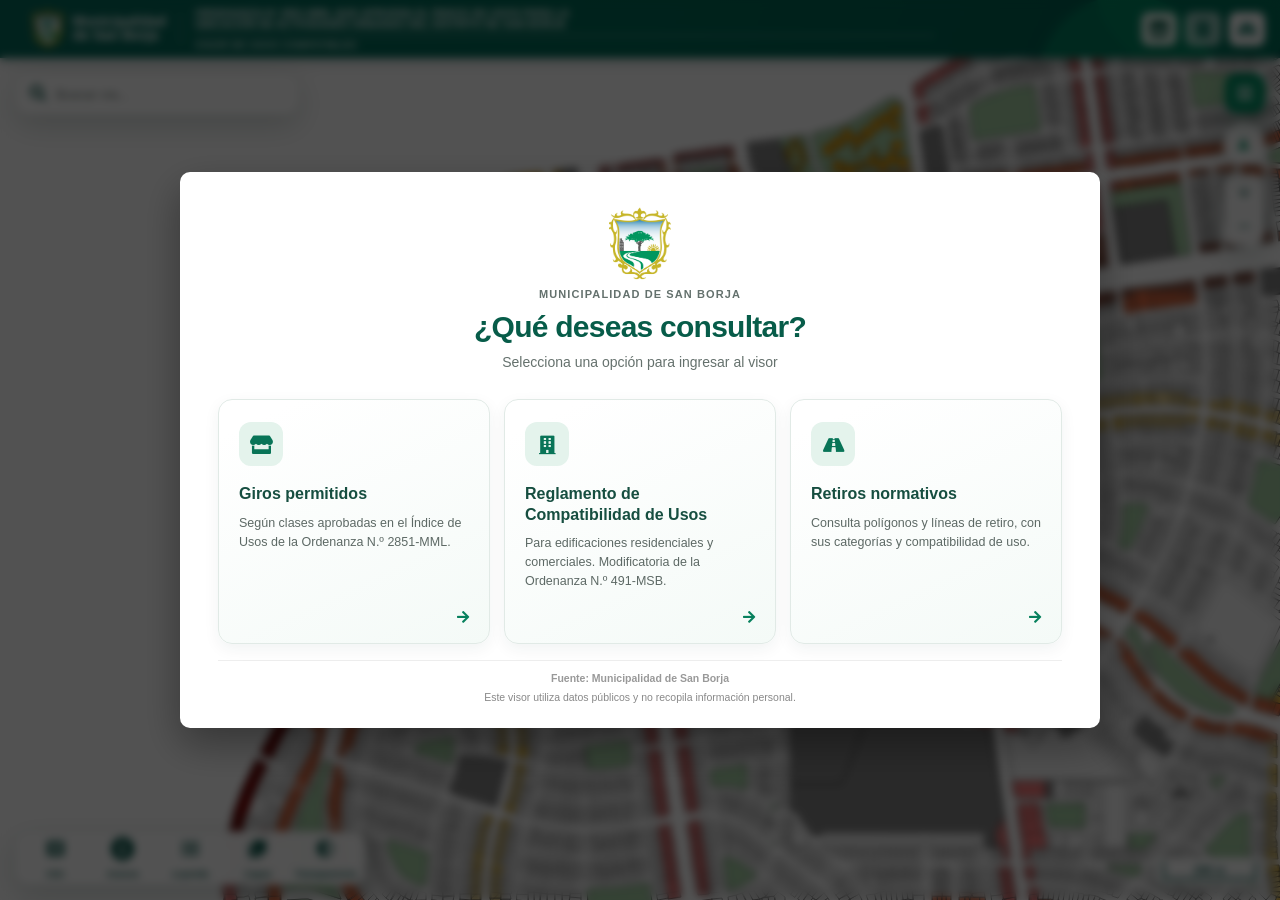
==== index.html @ 29031651 "Cambio de visor 3 mejora de vista de retiros" ====
<!doctype html>
<html lang="es">
    <head>
        <meta charset="utf-8">
        <meta http-equiv="X-UA-Compatible" content="IE=edge">
        <meta name="viewport" content="width=device-width, initial-scale=1.0, maximum-scale=1.0, user-scalable=no">
        <meta name="mobile-web-app-capable" content="yes">
        <meta name="apple-mobile-web-app-capable" content="yes">
        <link rel="stylesheet" href="css/leaflet.css">
        <link rel="stylesheet" href="css/fontawesome-all.min.css">
        <link rel="stylesheet" href="css/app.css?v=20261020-vis3-modal-seleccion4">
        <title>Plano de Usos - San Borja</title>
        <script src="js/usos.js?v=20260917-sin-actividades-excluidas1"></script>
        <script src="js/app/preservar-usos-anteriores.js?v=20260930-restricciones-complemento1"></script>
        <script src="js/restricciones.js?v=20261014-residencial-exclusivo-nota1"></script>
        <script src="js/indice_distrital_actual.js?v=20261013-indice-distrital-final1"></script>
        <script src="js/nombres_comunes_giros.js?v=20261020-nombres-comunes2"></script>
        <script src="js/actividades_zre.js?v=20261013-indice-zre-revision1"></script>
        <script src="data/vias.js"></script>
    </head>
    <body>
        <header id="encabezado-institucional" class="encabezado-institucional" aria-label="Municipalidad de San Borja — Ordenanza número 2851-MML que aprueba el Índice de Usos para la ubicación de actividades urbanas del distrito de San Borja — Visor de índice de uso">
            <div class="encabezado-marca">
                <span class="logo-escudo-encabezado" aria-hidden="true"><img src="assets/Logo-institucional.png?v=20261015" alt=""></span>
                <span class="encabezado-municipalidad">Municipalidad<br>de San Borja</span>
            </div>
            <span class="encabezado-separador" aria-hidden="true"></span>
            <div class="encabezado-titulos">
                <h1 id="titulo-visor-principal">Ordenanza Nº 2851-MML que aprueba el Índice de Usos para la ubicación de actividades urbanas del distrito de San Borja</h1>
                <span class="encabezado-titulo-separador" aria-hidden="true"></span>
                <p class="encabezado-subtitulo">Visor de usos compatibles</p>
            </div>
        </header>

        <nav class="navegacion-visores" aria-label="Seleccionar visor">
            <button type="button" class="navegacion-visores-toggle" aria-label="Abrir menú de visores" aria-expanded="false" aria-controls="navegacion-visores-opciones" title="Cambiar visor"><i class="fas fa-map" aria-hidden="true"></i></button>
            <div class="navegacion-visores-opciones" id="navegacion-visores-opciones">
                <button type="button" data-visor="1" aria-label="Abrir visor 1: Giros permitidos" aria-pressed="true" title="Giros permitidos"><i class="fas fa-store" aria-hidden="true"></i></button>
                <button type="button" data-visor="2" aria-label="Visor 2 próximamente" title="Próximamente" disabled><i class="fas fa-building" aria-hidden="true"></i></button>
                <button type="button" data-visor="3" aria-label="Abrir visor 3: Retiros normativos" aria-pressed="false" title="Retiros normativos"><i class="fas fa-road" aria-hidden="true"></i></button>
            </div>
        </nav>

        <div id="map"></div>

        <div id="bloque-superior-izquierdo">
            <div id="buscador-vias-container" class="buscador-cerrado">
                <button type="button" id="boton-buscar-vias" aria-label="Abrir buscador de vías" aria-expanded="false">
                    <i class="fas fa-search"></i>
                </button>
                <i class="fas fa-search icono-lupa"></i>
                <input type="text" id="buscador-vias" placeholder="Buscar vía..." autocomplete="off" aria-label="Buscar vía">
                <button type="button" id="boton-limpiar-vias" aria-label="Limpiar búsqueda de vía" title="Limpiar búsqueda" hidden>
                    <i class="fas fa-times" aria-hidden="true"></i>
                </button>
                <div id="sugerencias-vias"></div>
            </div>
        </div>

        <button type="button" id="boton-detalle-movil" aria-label="Abrir detalle del lote" aria-expanded="false">
            <i class="fas fa-bars" aria-hidden="true"></i>
        </button>

        <div id="brujula-movil" aria-hidden="true">
            <svg viewBox="0 0 24 24" role="presentation">
                <path d="M12 2.25 19.15 21 12 17.1 4.85 21 12 2.25Z"></path>
            </svg>
        </div>

        <div id="welcome-modal" role="dialog" aria-modal="true" aria-labelledby="welcome-title">
            <div class="modal-content">
                <button type="button" id="btn-cerrar-portada" class="close-modal-icon" title="Volver a las opciones" aria-label="Volver a las opciones">&#10005;</button>

                <div id="portada-opciones">
                    <div class="portada-encabezado">
                        <span class="modal-logo-recorte"><img class="modal-logo" src="assets/Logo-institucional.png?v=20261015" alt="Escudo de San Borja"></span>
                        <p class="portada-municipalidad">Municipalidad de San Borja</p>
                        <h2 id="welcome-title">¿Qué deseas consultar?</h2>
                        <p class="portada-bajada">Selecciona una opción para ingresar al visor</p>
                    </div>

                    <div class="portada-tarjetas" aria-label="Opciones de consulta">
                        <button class="portada-tarjeta" type="button" data-open-visor aria-label="Abrir el visor de Giros permitidos">
                            <span class="portada-icono" aria-hidden="true"><i class="fas fa-store"></i></span>
                            <span class="portada-tarjeta-contenido">
                                <span class="portada-tarjeta-titulo">Giros permitidos</span>
                                <span class="portada-tarjeta-descripcion">Según clases aprobadas en el Índice de Usos de la Ordenanza N.º 2851-MML.</span>
                            </span>
                            <span class="portada-flecha" aria-hidden="true"><i class="fas fa-arrow-right"></i></span>
                        </button>

                        <button class="portada-tarjeta" type="button" data-coming-soon aria-label="Ver el estado del Reglamento de Compatibilidad de Usos">
                            <span class="portada-icono" aria-hidden="true"><i class="fas fa-building"></i></span>
                            <span class="portada-tarjeta-contenido">
                                <span class="portada-tarjeta-titulo">Reglamento de Compatibilidad de Usos</span>
                                <span class="portada-tarjeta-descripcion">Para edificaciones residenciales y comerciales. Modificatoria de la Ordenanza N.º 491-MSB.</span>
                            </span>
                            <span class="portada-flecha" aria-hidden="true"><i class="fas fa-arrow-right"></i></span>
                        </button>

                        <button class="portada-tarjeta" type="button" data-open-retiros aria-label="Abrir el visor de retiros normativos">
                            <span class="portada-icono" aria-hidden="true"><i class="fas fa-road"></i></span>
                            <span class="portada-tarjeta-contenido">
                                <span class="portada-tarjeta-titulo">Retiros normativos</span>
                                <span class="portada-tarjeta-descripcion">Consulta polígonos y líneas de retiro, con sus categorías y compatibilidad de uso.</span>
                            </span>
                            <span class="portada-flecha" aria-hidden="true"><i class="fas fa-arrow-right"></i></span>
                        </button>

                    </div>

                    <div class="source">
                        Fuente: Municipalidad de San Borja
                        <span class="privacy-note">Este visor utiliza datos públicos y no recopila información personal.</span>
                    </div>
                </div>

                <section id="portada-proximamente" class="portada-proximamente" aria-labelledby="portada-proximamente-titulo" aria-live="polite" hidden>
                    <span class="portada-proximamente-icono" aria-hidden="true"><i class="fas fa-wrench"></i></span>
                    <p class="portada-municipalidad">Nuevo módulo</p>
                    <h2 id="portada-proximamente-titulo">Estamos preparando este visor</h2>
                    <p id="portada-proximamente-descripcion" class="portada-proximamente-descripcion"></p>
                    <button type="button" id="btn-volver-opciones" class="btn-volver-opciones">
                        <i class="fas fa-arrow-left" aria-hidden="true"></i>
                        Volver a las opciones
                    </button>
                </section>

                <section id="portada-consulta-ciiu" class="consulta-ciiu" aria-labelledby="consulta-ciiu-titulo" hidden>
                    <div class="consulta-ciiu-cabecera">
                        <button type="button" class="btn-volver-opciones consulta-ciiu-volver" id="btn-volver-consulta-ciiu">
                            <i class="fas fa-arrow-left" aria-hidden="true"></i>
                            Volver al mapa
                        </button>
                        <p class="portada-municipalidad">Consulta de actividades económicas</p>
                        <h2 id="consulta-ciiu-titulo">Encuentra tu actividad económica</h2>
                        <p class="portada-bajada">Elige cómo buscar y consulta la información de tu giro.</p>
                    </div>

                    <div class="consulta-ciiu-modos" role="group" aria-label="Forma de búsqueda">
                        <button type="button" data-ciiu-modo="descripcion" aria-pressed="true" aria-controls="ciiu-por-descripcion"><i class="fas fa-search" aria-hidden="true"></i> Por descripción</button>
                        <button type="button" data-ciiu-modo="actividad" aria-pressed="false" aria-controls="ciiu-por-actividad"><i class="fas fa-list" aria-hidden="true"></i> Por actividad económica</button>
                        <button type="button" data-ciiu-modo="codigo" aria-pressed="false" aria-controls="ciiu-por-codigo"><i class="fas fa-hashtag" aria-hidden="true"></i> Por código CIIU</button>
                    </div>
                    <form id="consulta-ciiu-formulario" class="consulta-ciiu-formulario">
                    <div id="ciiu-por-descripcion" class="consulta-ciiu-filtros" data-ciiu-panel="descripcion">
                        <label class="consulta-ciiu-busqueda" for="consulta-ciiu-texto">
                            <span>¿Qué actividad buscas?</span>
                            <span class="consulta-ciiu-input-wrap"><i class="fas fa-search" aria-hidden="true"></i><input id="consulta-ciiu-texto" type="search" placeholder="Ej.: panadería o peluquería" autocomplete="off"></span>
                        </label>
                    </div>
                    <div id="ciiu-por-actividad" class="consulta-ciiu-filtros" data-ciiu-panel="actividad" hidden>
                        <label for="consulta-ciiu-seccion">1. Sección · sector económico
                            <select id="consulta-ciiu-seccion"><option value="">Todas las secciones</option></select>
                        </label>
                        <label for="consulta-ciiu-division">2. División · grupo de actividades
                            <select id="consulta-ciiu-division" disabled><option value="">Todas las divisiones</option></select>
                        </label>
                        <label for="consulta-ciiu-clase">3. Clase · actividad específica
                            <select id="consulta-ciiu-clase" disabled><option value="">Todas las clases</option></select>
                        </label>
                    </div>
                    <div id="ciiu-por-codigo" class="consulta-ciiu-filtros" data-ciiu-panel="codigo" hidden>
                        <label for="consulta-ciiu-revision">Versión del código
                            <select id="consulta-ciiu-revision"><option value="4">CIIU Rev. 4 · actual</option><option value="3">CIIU Rev. 3 · antecedente</option></select>
                        </label>
                        <label for="consulta-ciiu-codigo">Código CIIU · 4 dígitos
                            <span class="consulta-ciiu-input-wrap"><i class="fas fa-hashtag" aria-hidden="true"></i><input id="consulta-ciiu-codigo" type="text" inputmode="numeric" maxlength="4" placeholder="Ej.: 1071" autocomplete="off"></span>
                        </label>
                    </div>
                    <div class="consulta-ciiu-acciones"><button type="submit" class="consulta-ciiu-buscar"><i class="fas fa-search" aria-hidden="true"></i> Buscar</button><button type="button" id="consulta-ciiu-limpiar" class="consulta-ciiu-limpiar">Limpiar búsqueda</button></div>
                    </form>
                    <div class="consulta-ciiu-resultados-cabecera"><strong id="consulta-ciiu-conteo" aria-live="polite">Resultados</strong></div>
                    <div id="consulta-ciiu-resultados" class="consulta-ciiu-resultados" aria-live="polite"></div>
                    <details class="consulta-ciiu-alcance"><summary>Sobre esta información</summary><div class="consulta-ciiu-aviso"><i class="fas fa-info-circle" aria-hidden="true"></i><span>La X y los ámbitos corresponden al antecedente de la Ordenanza 1429. La equivalencia no confirma por sí sola la compatibilidad actual en una categoría ni en un predio. En la matriz de la Ordenanza 2851, R indica permitido con restricciones y la celda gris (—) no tiene marca.</span></div>
                    <p class="consulta-ciiu-pendientes">La base identifica 166 equivalencias. El archivo señala otros 46 giros con X cuyo traslado requiere precisar componentes o clases; no están incluidos en estos resultados.</p>
                    </details>
                </section>
            </div>
        </div>

        <aside id="panel-capas-retiros" class="panel-capas-retiros" aria-label="Capas del mapa de retiros" hidden>
            <h3 class="retiros-panel-titulo">Capas del mapa</h3>
            <p class="retiros-panel-ayuda">Activa las capas que necesitas para comparar lotes y retiros.</p>
            <div class="retiros-capas-grupo">
                <h3>Predios</h3>
                <label><input type="checkbox" data-retiro-capa="lotes" checked disabled><i class="muestra-retiros-poligono-gris" aria-hidden="true"></i><span>Lotes grises</span></label>
                <label><input type="checkbox" data-retiro-capa="compatibles" checked disabled><i class="muestra-retiros-poligono-azul" aria-hidden="true"></i><span>Lotes compatibles</span></label>
            </div>
            <div class="retiros-capas-grupo">
                <h3>Retiros normativos</h3>
                <label><input type="checkbox" data-retiro-capa="poligonos" checked disabled><i class="muestra-retiros-poligono" aria-hidden="true"></i><span>Áreas de retiro</span></label>
                <label><input type="checkbox" data-retiro-capa="lineas3" checked disabled><i class="muestra-retiros-linea muestra-retiros-linea-3" aria-hidden="true"></i><span>Líneas de retiro · 3 m</span></label>
                <label><input type="checkbox" data-retiro-capa="lineas5" checked disabled><i class="muestra-retiros-linea muestra-retiros-linea-5" aria-hidden="true"></i><span>Líneas de retiro · 5 m</span></label>
            </div>
            <div class="retiros-capas-grupo retiros-capas-grupo-contexto">
                <h3>Contexto</h3>
                <label><input type="checkbox" data-retiro-capa="contexto" checked disabled><i class="muestra-retiros-contexto" aria-hidden="true"></i><span>Área urbana</span></label>
            </div>
            <div class="retiros-capas-grupo">
                <h3>Vías</h3>
                <label><input type="checkbox" data-retiro-capa="vias" checked><i class="muestra-retiros-vias" aria-hidden="true"></i><span>Vías y nombres</span></label>
            </div>
            <div class="leyenda-retiros" aria-label="Leyenda de retiros normativos">
                <h3>Líneas de retiros normativas</h3>
                <span><i class="muestra-retiros-linea muestra-retiros-linea-5"></i>Retiro de 5 m</span>
                <span><i class="muestra-retiros-linea muestra-retiros-linea-3"></i>Retiro de 3 m</span>
                <span><i class="muestra-retiros-poligono"></i>Área compatible (gris)</span>
            </div>
        </aside>

        <div id="panel-usos" class="minimizado">
            <button type="button" id="boton-altura-panel" class="boton-altura-panel" aria-label="Expandir detalle del lote"></button>
            <div class="cabecera-negra">
                <div class="panel-titulos">
                    <h4>Actividades urbanas permitidas y permitidas con restricción en el lote</h4>
                </div>
                <button type="button" class="area-arrastre" id="boton-arrastre" aria-label="Cerrar detalle del lote">
                    <i class="fas fa-times" aria-hidden="true"></i>
                </button>
            </div>

            <div class="panel-resumen">
                <div class="panel-titulos">
                    <h3 id="nombre-uso-titulo">Seleccione un polígono</h3>
                    <p id="ayuda-panel">Haz clic en un lote del mapa para consultar usos compatibles.</p>
                </div>
                <div id="meta-lote-zonificacion" class="meta-lote-zonificacion" hidden>
                    <span id="chip-zonificacion-vigente" class="chip-lote chip-zonificacion"></span>
                    <span id="chip-identificacion-lote" class="chip-lote"></span>
                    <span id="chip-area-lote" class="chip-lote"></span>
                </div>
                <div id="selector-edificacion" class="selector-edificacion" hidden aria-label="Escenario de edificación">
                    <span class="selector-edificacion-titulo">Edificación</span>
                    <div class="selector-edificacion-opciones">
                        <button type="button" id="escenario-existente" aria-pressed="true">Existente</button>
                        <button type="button" id="escenario-con-obra" aria-pressed="false">Con obra</button>
                    </div>
                </div>
                <div class="buscador-actividad-wrap">
                    <input type="text" id="buscador-actividad" placeholder="Buscar actividad o codigo" aria-label="Buscar actividad compatible">
                    <button type="button" id="limpiar-busqueda-actividad" aria-label="Borrar búsqueda" title="Borrar búsqueda" hidden>
                        <i class="fas fa-times" aria-hidden="true"></i>
                    </button>
                </div>
            </div>

            <div id="contenido-scrollable">
                <div id="retiros-detalle" hidden>
                    <p class="retiros-detalle-intro">Selecciona un lote, un área o una línea de retiro para consultar sus datos.</p>
                    <div id="retiros-detalle-campos"></div>
                </div>
                <div id="ventanas-zona">
                    <div id="ventana-observaciones">
                        <details class="panel-seccion-acordeon">
                            <summary>Observaciones</summary>
                            <span id="texto-observaciones"></span>
                        </details>
                    </div>
                    <div id="ventana-restricciones">
                        <details class="panel-seccion-acordeon">
                            <summary>Restricciones y notas</summary>
                            <span id="texto-restricciones"></span>
                        </details>
                    </div>
                </div>
                <p id="conteo-resumen">
                    Haz clic en un polígono del mapa para consultar...
                </p>
                <div id="lista-clases-container"></div>
            </div>
        </div>

        <script src="js/leaflet.js"></script>
        <script src="https://cdn.jsdelivr.net/npm/leaflet-textpath@1.2.3/leaflet.textpath.min.js"></script>
        <script src="js/leaflet.pattern.js"></script>
        <script src="js/leaflet-hash.js"></script>

        <script src="data/usos_compatibles_0.js?v=20261001-poligono-faltante1"></script>
        <script src="data/parques_alineados_20261001.js?v=20261001-parques1"></script>
        <script defer src="data/zonificacion_auxiliar.js?v=20261001-poligono-faltante1"></script>
        <script defer src="js/app/zonificacion.js?v=20260930-revisadas1"></script>
        <script src="data/Bordes_1.js?v=20260924-bordes1"></script>
        <script src="data/poligono_retiros_con_codigos_2.js?v=20261019-retiro-normativo1"></script>

        <script src="js/app/core.js?v=20260928-permitido-restriccion1"></script>
        <script src="js/app/legend-filters.js?v=20261001-parques1"></script>
        <script src="js/app/layers.js?v=20261020-auditoria1"></script>
        <script src="js/app/controls.js?v=20261020-auditoria1"></script>
        <script src="js/app/visor-retiros.js?v=20261020-vis3-modal-seleccion3"></script>
        <script src="js/app/panel.js?v=20261020-residencial-exclusivo-preferente1"></script>
        <script src="data/equivalencias_2851.js?v=20261002-consulta-ciiu1"></script>
        <script src="js/app/consulta-ciiu.js?v=20261005-consulta-simple1"></script>
        <script src="js/app/welcome-modal.js?v=20261014-mobile-menu-visores5"></script>
        <script src="js/app/ui-guard.js?v=20260805-legend2"></script>
        <script src="js/app/map-opacity.js?v=20260824-toolbar2"></script>
        <script src="js/app/vias-search.js?v=20261009-retiros-vias1"></script>
        <script src="js/app/geoapify-config.js?v=20260928-geoapify-demo1"></script>
        <script src="js/app/address-search.js?v=20260928-geoapify-lotes2"></script>
        <script src="js/app/evaluacion-lote.js?v=20261019-escenario-con-obra1"></script>
        <script src="js/app/zonificacion-vigente.js?v=20261020-auditoria1"></script>
        <script src="js/app/capa-zonificacion-vigente.js?v=20261020-auditoria1"></script>
    </body>
</html>
---- css/leaflet.css ----
/* required styles */

.leaflet-pane,
.leaflet-tile,
.leaflet-marker-icon,
.leaflet-marker-shadow,
.leaflet-tile-container,
.leaflet-pane > svg,
.leaflet-pane > canvas,
.leaflet-zoom-box,
.leaflet-image-layer,
.leaflet-layer {
	position: absolute;
	left: 0;
	top: 0;
	}
.leaflet-container {
	overflow: hidden;
	}
.leaflet-tile,
.leaflet-marker-icon,
.leaflet-marker-shadow {
	-webkit-user-select: none;
	   -moz-user-select: none;
	        user-select: none;
	  -webkit-user-drag: none;
	}
/* Prevents IE11 from highlighting tiles in blue */
.leaflet-tile::selection {
	background: transparent;
}
/* Safari renders non-retina tile on retina better with this, but Chrome is worse */
.leaflet-safari .leaflet-tile {
	image-rendering: -webkit-optimize-contrast;
	}
/* hack that prevents hw layers "stretching" when loading new tiles */
.leaflet-safari .leaflet-tile-container {
	width: 1600px;
	height: 1600px;
	-webkit-transform-origin: 0 0;
	}
.leaflet-marker-icon,
.leaflet-marker-shadow {
	display: block;
	}
/* .leaflet-container svg: reset svg max-width decleration shipped in Joomla! (joomla.org) 3.x */
/* .leaflet-container img: map is broken in FF if you have max-width: 100% on tiles */
.leaflet-container .leaflet-overlay-pane svg {
	max-width: none !important;
	max-height: none !important;
	}
.leaflet-container .leaflet-marker-pane img,
.leaflet-container .leaflet-shadow-pane img,
.leaflet-container .leaflet-tile-pane img,
.leaflet-container img.leaflet-image-layer,
.leaflet-container .leaflet-tile {
	max-width: none !important;
	max-height: none !important;
	width: auto;
	padding: 0;
	}

.leaflet-container img.leaflet-tile {
	/* See: https://bugs.chromium.org/p/chromium/issues/detail?id=600120 */
	mix-blend-mode: plus-lighter;
}

.leaflet-container.leaflet-touch-zoom {
	-ms-touch-action: pan-x pan-y;
	touch-action: pan-x pan-y;
	}
.leaflet-container.leaflet-touch-drag {
	-ms-touch-action: pinch-zoom;
	/* Fallback for FF which doesn't support pinch-zoom */
	touch-action: none;
	touch-action: pinch-zoom;
}
.leaflet-container.leaflet-touch-drag.leaflet-touch-zoom {
	-ms-touch-action: none;
	touch-action: none;
}
.leaflet-container {
	-webkit-tap-highlight-color: transparent;
}
.leaflet-container a {
	-webkit-tap-highlight-color: rgba(51, 181, 229, 0.4);
}
.leaflet-tile {
	filter: inherit;
	visibility: hidden;
	}
.leaflet-tile-loaded {
	visibility: inherit;
	}
.leaflet-zoom-box {
	width: 0;
	height: 0;
	-moz-box-sizing: border-box;
	     box-sizing: border-box;
	z-index: 800;
	}
/* workaround for https://bugzilla.mozilla.org/show_bug.cgi?id=888319 */
.leaflet-overlay-pane svg {
	-moz-user-select: none;
	}

.leaflet-pane         { z-index: 400; }

.leaflet-tile-pane    { z-index: 200; }
.leaflet-overlay-pane { z-index: 400; }
.leaflet-shadow-pane  { z-index: 500; }
.leaflet-marker-pane  { z-index: 600; }
.leaflet-tooltip-pane   { z-index: 650; }
.leaflet-popup-pane   { z-index: 700; }

.leaflet-map-pane canvas { z-index: 100; }
.leaflet-map-pane svg    { z-index: 200; }

.leaflet-vml-shape {
	width: 1px;
	height: 1px;
	}
.lvml {
	behavior: url(#default#VML);
	display: inline-block;
	position: absolute;
	}


/* control positioning */

.leaflet-control {
	position: relative;
	z-index: 800;
	pointer-events: visiblePainted; /* IE 9-10 doesn't have auto */
	pointer-events: auto;
	}
.leaflet-top,
.leaflet-bottom {
	position: absolute;
	z-index: 1000;
	pointer-events: none;
	}
.leaflet-top {
	top: 0;
	}
.leaflet-right {
	right: 0;
	}
.leaflet-bottom {
	bottom: 0;
	}
.leaflet-left {
	left: 0;
	}
.leaflet-control {
	float: left;
	clear: both;
	}
.leaflet-right .leaflet-control {
	float: right;
	}
.leaflet-top .leaflet-control {
	margin-top: 10px;
	}
.leaflet-bottom .leaflet-control {
	margin-bottom: 10px;
	}
.leaflet-left .leaflet-control {
	margin-left: 10px;
	}
.leaflet-right .leaflet-control {
	margin-right: 10px;
	}


/* zoom and fade animations */

.leaflet-fade-anim .leaflet-popup {
	opacity: 0;
	-webkit-transition: opacity 0.2s linear;
	   -moz-transition: opacity 0.2s linear;
	        transition: opacity 0.2s linear;
	}
.leaflet-fade-anim .leaflet-map-pane .leaflet-popup {
	opacity: 1;
	}
.leaflet-zoom-animated {
	-webkit-transform-origin: 0 0;
	    -ms-transform-origin: 0 0;
	        transform-origin: 0 0;
	}
svg.leaflet-zoom-animated {
	will-change: transform;
}

.leaflet-zoom-anim .leaflet-zoom-animated {
	-webkit-transition: -webkit-transform 0.25s cubic-bezier(0,0,0.25,1);
	   -moz-transition:    -moz-transform 0.25s cubic-bezier(0,0,0.25,1);
	        transition:         transform 0.25s cubic-bezier(0,0,0.25,1);
	}
.leaflet-zoom-anim .leaflet-tile,
.leaflet-pan-anim .leaflet-tile {
	-webkit-transition: none;
	   -moz-transition: none;
	        transition: none;
	}

.leaflet-zoom-anim .leaflet-zoom-hide {
	visibility: hidden;
	}


/* cursors */

.leaflet-interactive {
	cursor: pointer;
	}
.leaflet-grab {
	cursor: -webkit-grab;
	cursor:    -moz-grab;
	cursor:         grab;
	}
.leaflet-crosshair,
.leaflet-crosshair .leaflet-interactive {
	cursor: crosshair;
	}
.leaflet-popup-pane,
.leaflet-control {
	cursor: auto;
	}
.leaflet-dragging .leaflet-grab,
.leaflet-dragging .leaflet-grab .leaflet-interactive,
.leaflet-dragging .leaflet-marker-draggable {
	cursor: move;
	cursor: -webkit-grabbing;
	cursor:    -moz-grabbing;
	cursor:         grabbing;
	}

/* marker & overlays interactivity */
.leaflet-marker-icon,
.leaflet-marker-shadow,
.leaflet-image-layer,
.leaflet-pane > svg path,
.leaflet-tile-container {
	pointer-events: none;
	}

.leaflet-marker-icon.leaflet-interactive,
.leaflet-image-layer.leaflet-interactive,
.leaflet-pane > svg path.leaflet-interactive,
svg.leaflet-image-layer.leaflet-interactive path {
	pointer-events: visiblePainted; /* IE 9-10 doesn't have auto */
	pointer-events: auto;
	}

/* visual tweaks */

.leaflet-container {
	background: #ddd;
	outline-offset: 1px;
	}
.leaflet-container a {
	color: #0078A8;
	}
.leaflet-zoom-box {
	border: 2px dotted #38f;
	background: rgba(255,255,255,0.5);
	}


/* general typography */
.leaflet-container {
	font-family: "Helvetica Neue", Arial, Helvetica, sans-serif;
	font-size: 12px;
	font-size: 0.75rem;
	line-height: 1.5;
	}


/* general toolbar styles */

.leaflet-bar {
	box-shadow: 0 1px 5px rgba(0,0,0,0.65);
	border-radius: 4px;
	}
.leaflet-bar a {
	background-color: #fff;
	border-bottom: 1px solid #ccc;
	width: 26px;
	height: 26px;
	line-height: 26px;
	display: block;
	text-align: center;
	text-decoration: none;
	color: black;
	}
.leaflet-bar a,
.leaflet-control-layers-toggle {
	background-position: 50% 50%;
	background-repeat: no-repeat;
	display: block;
	}
.leaflet-bar a:hover,
.leaflet-bar a:focus {
	background-color: #f4f4f4;
	}
.leaflet-bar a:first-child {
	border-top-left-radius: 4px;
	border-top-right-radius: 4px;
	}
.leaflet-bar a:last-child {
	border-bottom-left-radius: 4px;
	border-bottom-right-radius: 4px;
	border-bottom: none;
	}
.leaflet-bar a.leaflet-disabled {
	cursor: default;
	background-color: #f4f4f4;
	color: #bbb;
	}

.leaflet-touch .leaflet-bar a {
	width: 30px;
	height: 30px;
	line-height: 30px;
	}
.leaflet-touch .leaflet-bar a:first-child {
	border-top-left-radius: 2px;
	border-top-right-radius: 2px;
	}
.leaflet-touch .leaflet-bar a:last-child {
	border-bottom-left-radius: 2px;
	border-bottom-right-radius: 2px;
	}

/* zoom control */

.leaflet-control-zoom-in,
.leaflet-control-zoom-out {
	font: bold 18px 'Lucida Console', Monaco, monospace;
	text-indent: 1px;
	}

.leaflet-touch .leaflet-control-zoom-in, .leaflet-touch .leaflet-control-zoom-out  {
	font-size: 22px;
	}


/* layers control */

.leaflet-control-layers {
	box-shadow: 0 1px 5px rgba(0,0,0,0.4);
	background: #fff;
	border-radius: 5px;
	}
.leaflet-control-layers-toggle {
	background-image: url(images/layers.png);
	width: 36px;
	height: 36px;
	}
.leaflet-retina .leaflet-control-layers-toggle {
	background-image: url(images/layers-2x.png);
	background-size: 26px 26px;
	}
.leaflet-touch .leaflet-control-layers-toggle {
	width: 44px;
	height: 44px;
	}
.leaflet-control-layers .leaflet-control-layers-list,
.leaflet-control-layers-expanded .leaflet-control-layers-toggle {
	display: none;
	}
.leaflet-control-layers-expanded .leaflet-control-layers-list {
	display: block;
	position: relative;
	}
.leaflet-control-layers-expanded {
	padding: 6px 10px 6px 6px;
	color: #333;
	background: #fff;
	}
.leaflet-control-layers-scrollbar {
	overflow-y: scroll;
	overflow-x: hidden;
	padding-right: 5px;
	}
.leaflet-control-layers-selector {
	margin-top: 2px;
	position: relative;
	top: 1px;
	}
.leaflet-control-layers label {
	display: block;
	font-size: 13px;
	font-size: 1.08333em;
	}
.leaflet-control-layers-separator {
	height: 0;
	border-top: 1px solid #ddd;
	margin: 5px -10px 5px -6px;
	}

/* Default icon URLs */
.leaflet-default-icon-path { /* used only in path-guessing heuristic, see L.Icon.Default */
	background-image: url(images/marker-icon.png);
	}


/* attribution and scale controls */

.leaflet-container .leaflet-control-attribution {
	background: #fff;
	background: rgba(255, 255, 255, 0.8);
	margin: 0;
	}
.leaflet-control-attribution,
.leaflet-control-scale-line {
	padding: 0 5px;
	color: #333;
	line-height: 1.4;
	}
.leaflet-control-attribution a {
	text-decoration: none;
	}
.leaflet-control-attribution a:hover,
.leaflet-control-attribution a:focus {
	text-decoration: underline;
	}
.leaflet-attribution-flag {
	display: inline !important;
	vertical-align: baseline !important;
	width: 1em;
	height: 0.6669em;
	}
.leaflet-left .leaflet-control-scale {
	margin-left: 5px;
	}
.leaflet-bottom .leaflet-control-scale {
	margin-bottom: 5px;
	}
.leaflet-control-scale-line {
	border: 2px solid #777;
	border-top: none;
	line-height: 1.1;
	padding: 2px 5px 1px;
	white-space: nowrap;
	-moz-box-sizing: border-box;
	     box-sizing: border-box;
	background: rgba(255, 255, 255, 0.8);
	text-shadow: 1px 1px #fff;
	}
.leaflet-control-scale-line:not(:first-child) {
	border-top: 2px solid #777;
	border-bottom: none;
	margin-top: -2px;
	}
.leaflet-control-scale-line:not(:first-child):not(:last-child) {
	border-bottom: 2px solid #777;
	}

.leaflet-touch .leaflet-control-attribution,
.leaflet-touch .leaflet-control-layers,
.leaflet-touch .leaflet-bar {
	box-shadow: none;
	}
.leaflet-touch .leaflet-control-layers,
.leaflet-touch .leaflet-bar {
	border: 2px solid rgba(0,0,0,0.2);
	background-clip: padding-box;
	}


/* popup */

.leaflet-popup {
	position: absolute;
	text-align: center;
	margin-bottom: 20px;
	}
.leaflet-popup-content-wrapper {
	padding: 1px;
	text-align: left;
	border-radius: 12px;
	}
.leaflet-popup-content {
	margin: 13px 24px 13px 20px;
	line-height: 1.3;
	font-size: 13px;
	font-size: 1.08333em;
	min-height: 1px;
	}
.leaflet-popup-content p {
	margin: 17px 0;
	margin: 1.3em 0;
	}
.leaflet-popup-tip-container {
	width: 40px;
	height: 20px;
	position: absolute;
	left: 50%;
	margin-top: -1px;
	margin-left: -20px;
	overflow: hidden;
	pointer-events: none;
	}
.leaflet-popup-tip {
	width: 17px;
	height: 17px;
	padding: 1px;

	margin: -10px auto 0;
	pointer-events: auto;

	-webkit-transform: rotate(45deg);
	   -moz-transform: rotate(45deg);
	    -ms-transform: rotate(45deg);
	        transform: rotate(45deg);
	}
.leaflet-popup-content-wrapper,
.leaflet-popup-tip {
	background: white;
	color: #333;
	box-shadow: 0 3px 14px rgba(0,0,0,0.4);
	}
.leaflet-container a.leaflet-popup-close-button {
	position: absolute;
	top: 0;
	right: 0;
	border: none;
	text-align: center;
	width: 24px;
	height: 24px;
	font: 16px/24px Tahoma, Verdana, sans-serif;
	color: #757575;
	text-decoration: none;
	background: transparent;
	}
.leaflet-container a.leaflet-popup-close-button:hover,
.leaflet-container a.leaflet-popup-close-button:focus {
	color: #585858;
	}
.leaflet-popup-scrolled {
	overflow: auto;
	}

.leaflet-oldie .leaflet-popup-content-wrapper {
	-ms-zoom: 1;
	}
.leaflet-oldie .leaflet-popup-tip {
	width: 24px;
	margin: 0 auto;

	-ms-filter: "progid:DXImageTransform.Microsoft.Matrix(M11=0.70710678, M12=0.70710678, M21=-0.70710678, M22=0.70710678)";
	filter: progid:DXImageTransform.Microsoft.Matrix(M11=0.70710678, M12=0.70710678, M21=-0.70710678, M22=0.70710678);
	}

.leaflet-oldie .leaflet-control-zoom,
.leaflet-oldie .leaflet-control-layers,
.leaflet-oldie .leaflet-popup-content-wrapper,
.leaflet-oldie .leaflet-popup-tip {
	border: 1px solid #999;
	}


/* div icon */

.leaflet-div-icon {
	background: #fff;
	border: 1px solid #666;
	}


/* Tooltip */
/* Base styles for the element that has a tooltip */
.leaflet-tooltip {
	position: absolute;
	padding: 6px;
	background-color: #fff;
	border: 1px solid #fff;
	border-radius: 3px;
	color: #222;
	white-space: nowrap;
	-webkit-user-select: none;
	-moz-user-select: none;
	-ms-user-select: none;
	user-select: none;
	pointer-events: none;
	box-shadow: 0 1px 3px rgba(0,0,0,0.4);
	}
.leaflet-tooltip.leaflet-interactive {
	cursor: pointer;
	pointer-events: auto;
	}
.leaflet-tooltip-top:before,
.leaflet-tooltip-bottom:before,
.leaflet-tooltip-left:before,
.leaflet-tooltip-right:before {
	position: absolute;
	pointer-events: none;
	border: 6px solid transparent;
	background: transparent;
	content: "";
	}

/* Directions */

.leaflet-tooltip-bottom {
	margin-top: 6px;
}
.leaflet-tooltip-top {
	margin-top: -6px;
}
.leaflet-tooltip-bottom:before,
.leaflet-tooltip-top:before {
	left: 50%;
	margin-left: -6px;
	}
.leaflet-tooltip-top:before {
	bottom: 0;
	margin-bottom: -12px;
	border-top-color: #fff;
	}
.leaflet-tooltip-bottom:before {
	top: 0;
	margin-top: -12px;
	margin-left: -6px;
	border-bottom-color: #fff;
	}
.leaflet-tooltip-left {
	margin-left: -6px;
}
.leaflet-tooltip-right {
	margin-left: 6px;
}
.leaflet-tooltip-left:before,
.leaflet-tooltip-right:before {
	top: 50%;
	margin-top: -6px;
	}
.leaflet-tooltip-left:before {
	right: 0;
	margin-right: -12px;
	border-left-color: #fff;
	}
.leaflet-tooltip-right:before {
	left: 0;
	margin-left: -12px;
	border-right-color: #fff;
	}

/* Printing */

@media print {
	/* Prevent printers from removing background-images of controls. */
	.leaflet-control {
		-webkit-print-color-adjust: exact;
		print-color-adjust: exact;
		}
	}
---- css/app.css ----
﻿:root {
    --font-expresa: 0px;
    --op-expresa: 0;
    --font-arterial: 0px;
    --op-arterial: 0;
    --font-colectora: 0px;
    --op-colectora: 0;
    --font-local: 0px;
    --op-local: 0;
}

/* --- BARRA HORIZONTAL COMPACTA DE HERRAMIENTAS DEL MAPA --- */
.leaflet-bottom.leaflet-left {
    left: 10px;
    bottom: 28px;
    display: flex;
    flex-direction: row;
    align-items: center;
    gap: 6px;
    padding: 5px;
    border: 1px solid rgba(0, 0, 0, 0.08);
    border-radius: 13px;
    background: rgba(255, 255, 255, 0.94);
    box-shadow: 0 4px 14px rgba(0, 0, 0, 0.2);
    backdrop-filter: blur(7px);
}

.leaflet-bottom.leaflet-left > .leaflet-control {
    float: none;
    margin: 0 !important;
    box-shadow: none !important;
}

.leaflet-bottom.leaflet-left .leaflet-control-scale {
    position: absolute;
    left: 0;
    bottom: -25px;
    margin: 0 !important;
}

.leaflet-bottom.leaflet-left .norte-magnetico-flotante,
.leaflet-bottom.leaflet-left .control-info-titulo,
.leaflet-bottom.leaflet-left .info.legend,
.leaflet-bottom.leaflet-left .control-capas-auxiliares,
.leaflet-bottom.leaflet-left .control-consulta-ciiu,
.leaflet-bottom.leaflet-left .control-transparencia-mapa {
    width: 39px;
    height: 39px;
    min-height: 39px;
    flex: 0 0 39px;
    position: relative;
    overflow: visible;
}

.leaflet-bottom.leaflet-left .norte-magnetico-flotante {
    order: 1;
    box-sizing: border-box;
    padding: 4px;
    border: 0;
    background: transparent;
    border-radius: 9px;
}

.leaflet-bottom.leaflet-left .control-info-titulo {
    order: 2;
}

.leaflet-bottom.leaflet-left .info.legend {
    order: 3;
    border: 0;
    border-radius: 9px;
    background: transparent;
    transition: none;
}

.leaflet-bottom.leaflet-left .control-capas-auxiliares {
    order: 4;
}

.leaflet-bottom.leaflet-left .control-consulta-ciiu {
    order: 4.5;
}

.leaflet-bottom.leaflet-left .control-transparencia-mapa {
    order: 6;
}

.leaflet-bottom.leaflet-left .info.legend.leyenda-abierta,
.leaflet-bottom.leaflet-left .info.legend.leyenda-cerrada {
    width: 39px;
    height: 39px;
    border-radius: 9px;
}

.leaflet-bottom.leaflet-left .info.legend .leyenda-header,
.leaflet-bottom.leaflet-left .info.legend.leyenda-abierta .leyenda-header,
.leaflet-bottom.leaflet-left .info.legend.leyenda-cerrada .leyenda-header,
.leaflet-bottom.leaflet-left .boton-info-titulo,
.boton-capas-auxiliares,
.leaflet-bottom.leaflet-left .boton-consulta-ciiu,
.leaflet-bottom.leaflet-left .boton-transparencia-mapa {
    width: 39px;
    height: 39px;
    min-height: 39px;
    padding: 0;
    border: 0;
    border-radius: 9px;
    background: transparent;
    color: #3f4945;
    box-shadow: none;
    display: flex;
    align-items: center;
    justify-content: center;
    cursor: pointer;
    transition: color 0.18s ease, background 0.18s ease;
}

/* --- PANEL DE ANEXOS --- */
.control-info-titulo {
    pointer-events: auto;
}

.boton-info-titulo {
    font-size: 19px;
}

.panel-anexos {
    position: absolute;
    left: 0;
    bottom: 48px;
    width: 350px;
    max-height: min(58vh, 430px);
    max-height: min(58dvh, 430px);
    box-sizing: border-box;
    padding: 8px;
    overflow-x: hidden;
    overflow-y: auto;
    border: 1px solid rgba(0, 0, 0, 0.1);
    border-left: 5px solid #00a46f;
    border-radius: 14px;
    background: rgba(255, 255, 255, 0.98);
    box-shadow: 0 9px 26px rgba(0, 0, 0, 0.2);
}

.anexos-cerrados .panel-anexos {
    display: none;
}

.anexos-abiertos .panel-anexos {
    display: block;
}

.panel-anexos-titulo {
    display: flex;
    width: 100%;
    align-items: center;
    justify-content: space-between;
    gap: 12px;
    padding: 6px 7px 9px;
    border: 0;
    border-bottom: 1px solid #dfe9e5;
    color: #17243d;
    background: transparent;
    font-family: inherit;
    text-align: left;
    cursor: pointer;
}

.panel-anexos-titulo strong,
.panel-anexos-titulo small {
    display: block;
}

.panel-anexos-titulo strong {
    font-size: 14px;
    line-height: 1.15;
    text-transform: uppercase;
}

.panel-anexos-titulo small {
    margin-top: 2px;
    color: #687a74;
    font-size: 9px;
}

.panel-anexos-titulo > i {
    display: grid;
    width: 27px;
    height: 27px;
    flex: 0 0 27px;
    place-items: center;
    border-radius: 50%;
    color: #006c55;
    background: #eaf6f1;
}

.lista-anexos {
    display: grid;
    gap: 2px;
    margin: 5px 0 0;
    padding: 0;
    list-style: none;
}

.lista-anexos a {
    display: flex;
    align-items: flex-start;
    gap: 8px;
    padding: 7px;
    border-radius: 10px;
    color: #075448;
    text-decoration: none;
    transition: background 0.18s ease, transform 0.18s ease;
}

.lista-anexos a:hover,
.lista-anexos a:focus-visible {
    background: #eaf6f1;
    outline: none;
    transform: translateX(2px);
}

.lista-anexos a > i {
    margin-top: 2px;
    color: #c72d2d;
    font-size: 15px;
}

.lista-anexos a span,
.lista-anexos a strong,
.lista-anexos a small {
    display: block;
}

.lista-anexos a strong {
    font-size: 11px;
    line-height: 1.3;
}

.lista-anexos a small {
    margin-top: 2px;
    color: #60716b;
    font-size: 9px;
    line-height: 1.35;
}

.anexos-desplegable {
    margin-top: 6px;
    padding-top: 7px;
    border-top: 1px solid #dfe9e5;
}

.boton-listado-aprobados {
    display: flex;
    width: 100%;
    align-items: center;
    justify-content: space-between;
    gap: 8px;
    padding: 8px 9px;
    border: 0;
    border-radius: 9px;
    color: #075448;
    background: #eaf6f1;
    font-family: inherit;
    font-size: 10px;
    font-weight: 750;
    line-height: 1.25;
    text-align: left;
    cursor: pointer;
}

.boton-listado-aprobados span {
    display: flex;
    align-items: center;
    gap: 6px;
}

.boton-listado-aprobados > .fa-chevron-down {
    flex: 0 0 auto;
    transition: transform 0.18s ease;
}

.boton-listado-aprobados[aria-expanded="true"] > .fa-chevron-down {
    transform: rotate(180deg);
}

.listado-aprobados[aria-hidden="true"] {
    display: none;
}

.listado-aprobados {
    padding: 6px 4px 2px;
}

.listado-aprobados p {
    margin: 0 2px 6px;
    color: #66766f;
    font-size: 9px;
    line-height: 1.35;
}

.listado-aprobados-grupo {
    display: block;
    margin: 6px 3px 3px;
    color: #17243d;
    font-size: 9px;
    text-transform: uppercase;
}

.listado-aprobados ul {
    display: grid;
    grid-template-columns: minmax(0, 1fr);
    gap: 6px;
    margin: 0;
    padding: 0;
    list-style: none;
}

.listado-aprobados li a {
    display: flex;
    min-height: 27px;
    box-sizing: border-box;
    align-items: center;
    gap: 0;
    padding: 5px 7px;
    border: 1px solid #e1ebe7;
    border-radius: 7px;
    color: #075448;
    background: #fff;
    font-size: 9px;
    line-height: 1.2;
    text-decoration: none;
}

.listado-aprobados li a:hover,
.listado-aprobados li a:focus-visible {
    border-color: #8dc8b4;
    background: #f1faf6;
    outline: none;
}

.listado-aprobados .listado-zre {
    grid-template-columns: minmax(0, 1fr);
}

.listado-aprobados .listado-zre a {
    justify-content: flex-start;
}

.leaflet-bottom.leaflet-left .info.legend .leyenda-header:hover,
.leaflet-bottom.leaflet-left .info.legend.leyenda-abierta .leyenda-header,
.boton-capas-auxiliares:hover,
.control-capas-auxiliares.capas-auxiliares-abiertas .boton-capas-auxiliares,
.leaflet-bottom.leaflet-left .boton-consulta-ciiu:hover,
.leaflet-bottom.leaflet-left .boton-transparencia-mapa:hover,
.leaflet-bottom.leaflet-left .control-transparencia-mapa.transparencia-abierta .boton-transparencia-mapa {
    color: #00975D;
    background: #edf8f3;
    transform: none;
}

.leaflet-bottom.leaflet-left .info.legend .leyenda-header > span:not(.leyenda-boton-icon) {
    display: none;
}

.leaflet-bottom.leaflet-left .info.legend .leyenda-boton-icon {
    display: flex;
    width: 100%;
    height: 100%;
    align-items: center;
    justify-content: center;
}

.leaflet-bottom.leaflet-left .info.legend .leyenda-boton-icon img {
    width: 30px;
    height: 30px;
}

.leaflet-bottom.leaflet-left .info.legend .leyenda-lista {
    position: absolute;
    left: 0;
    bottom: 48px;
    width: 280px;
    max-height: min(52vh, 430px);
    box-sizing: border-box;
    border: 1px solid rgba(0, 0, 0, 0.1);
    border-radius: 12px;
    box-shadow: 0 9px 26px rgba(0, 0, 0, 0.2);
}

.leyenda-panel-titulo {
    position: sticky;
    top: -10px;
    z-index: 2;
    display: block;
    margin: -10px -10px 6px;
    padding: 11px 13px 9px;
    border-bottom: 1px solid #e5e5e5;
    background: rgba(255, 255, 255, 0.98);
    border-radius: 12px 12px 0 0;
    width: calc(100% + 20px);
    border-top: 0;
    border-right: 0;
    border-left: 0;
    text-align: left;
    font-family: inherit;
    cursor: pointer;
}

.leyenda-panel-titulo:hover,
.leyenda-panel-titulo:focus-visible {
    background: #f1f8f5;
    outline: none;
}

.leyenda-panel-titulo strong,
.leyenda-panel-titulo small {
    display: block;
}

.leyenda-panel-titulo strong {
    color: #303030;
    font-size: 11px;
    line-height: 1.2;
    text-transform: uppercase;
}

.leyenda-panel-titulo small {
    margin-top: 2px;
    color: #777;
    font-size: 10px;
}

/* --- PANEL INDEPENDIENTE DE BORDES Y PLANES ESPECIALES --- */
.control-capas-auxiliares {
    pointer-events: auto;
}

.boton-capas-auxiliares {
    font-size: 16px;
}

.panel-capas-auxiliares {
    position: absolute;
    left: 0;
    bottom: 48px;
    width: 320px;
    max-height: min(70vh, 560px);
    overflow-x: hidden;
    overflow-y: auto;
    box-sizing: border-box;
    padding: 9px;
    border: 1px solid rgba(0, 0, 0, 0.1);
    border-radius: 12px;
    background: rgba(255, 255, 255, 0.98);
    box-shadow: 0 9px 26px rgba(0, 0, 0, 0.2);
    opacity: 0;
    transform: translateY(5px);
    pointer-events: none;
    transition: opacity 0.18s ease, transform 0.18s ease;
}

.control-capas-auxiliares.capas-auxiliares-abiertas .panel-capas-auxiliares {
    opacity: 1;
    transform: translateY(0);
    pointer-events: auto;
}

.panel-capas-titulo {
    display: flex;
    align-items: center;
    gap: 7px;
    padding: 3px 4px 9px;
    border-bottom: 1px solid #e8e8e8;
    color: #363636;
    font-size: 10px;
    font-weight: 650;
    text-transform: uppercase;
    width: 100%;
    border-top: 0;
    border-right: 0;
    border-left: 0;
    text-align: left;
    font-family: inherit;
    background: transparent;
    cursor: pointer;
}

.panel-capas-titulo:hover,
.panel-capas-titulo:focus-visible {
    background: #f1f8f5;
    outline: none;
}

.panel-capas-titulo i {
    color: #00975D;
}

.capa-auxiliar-item {
    position: relative;
    display: flex;
    align-items: center;
    gap: 8px;
    min-height: 36px;
    padding: 3px 5px;
    color: #303030;
    font-size: 12px;
    font-weight: 700;
    cursor: pointer;
    border-radius: 8px;
}

.capa-auxiliar-item:hover {
    background: #f1f8f5;
}

.capa-opacidad-grupo {
    margin-bottom: 4px;
}

.capa-opacidad-control {
    display: flex;
    align-items: center;
    gap: 9px;
    padding: 0 12px 8px 32px;
}

.capa-opacidad-control label {
    flex: 0 0 auto;
}

.capa-opacidad-zre-global {
    padding-left: 37px;
}

.capa-opacidad-zre-subgrupo {
    margin: 0 0 3px;
}

.capa-opacidad-zre-subgrupo .capa-opacidad-control {
    padding-left: 38px;
}

.capa-auxiliar-item input {
    position: absolute;
    width: 18px;
    height: 18px;
    margin: 0;
    opacity: 0;
}

.capa-auxiliar-check {
    width: 16px;
    height: 16px;
    flex: 0 0 16px;
    border: 1px solid #7d7d7d;
    border-radius: 4px;
    background: #fff;
    box-shadow: inset 0 0 0 2px #fff;
}

.capa-auxiliar-item input:checked + .capa-auxiliar-check {
    border-color: #00975D;
    background: #00975D;
}

.capa-auxiliar-item input:checked + .capa-auxiliar-check::after {
    content: '\2713';
    display: block;
    color: #fff;
    font-size: 11px;
    line-height: 14px;
    text-align: center;
    font-weight: 900;
}

.capa-auxiliar-item input:indeterminate + .capa-auxiliar-check {
    border-color: #00975D;
    background: #00975D;
}

.capa-auxiliar-item input:indeterminate + .capa-auxiliar-check::after {
    content: '\2212';
    display: block;
    color: #fff;
    font-size: 13px;
    line-height: 13px;
    text-align: center;
    font-weight: 900;
}

.muestra-capa {
    width: 18px;
    height: 18px;
    flex: 0 0 18px;
    border-radius: 4px;
}

.muestra-borde {
    background: linear-gradient(180deg, transparent 0 41%, #111 41% 59%, transparent 59% 100%);
}

.muestra-zre {
    border: 1px solid rgba(35, 35, 35, 0.45);
    background: repeating-linear-gradient(135deg, #f4f4f4 0, #f4f4f4 3px, #444 3px, #444 4px);
}

.capa-zre-grupo {
    margin-top: 0;
    padding-top: 4px;
}

.muestra-capa.muestra-retiro {
    border-color: rgba(24, 24, 24, 0.65);
    background: rgba(20, 20, 20, 0.38);
}

.muestra-capa.muestra-zonificacion-vigente {
    border: 1px solid #357e9f;
    background: linear-gradient(135deg, #78aeca 0 45%, #5796b4 45% 75%, #357e9f 75%);
}

.leyenda-zonificacion-vigente {
    display: grid;
    grid-template-columns: repeat(3, minmax(0, 1fr));
    gap: 6px 8px;
    padding: 2px 8px 6px 34px;
    color: #52675e;
    font-size: 10px;
}

.leyenda-zonificacion-vigente[hidden] { display: none !important; }
.leyenda-zonificacion-vigente > span { display: flex; align-items: center; gap: 5px; }
.zv-muestra { width: 10px; height: 10px; flex: 0 0 10px; border-radius: 2px; }
.zv-rdb { background: #78aeca; }
.zv-rdm { background: #5796b4; }
.zv-rda { background: #357e9f; }
.zv-cv { background: #d9a84b; }
.zv-cz { background: #ba8737; }
.zv-zre { background: #d8bd76; }
.zv-zrp { background: #73ad7a; }
.zv-e1 { background: #7d9b61; }
.zv-e2 { background: #6d8752; }
.zv-e3 { background: #5d7548; }
.zv-h2 { background: #a77ca4; }
.zv-h3 { background: #93648f; }
.zv-ou { background: #868d8a; }
.zv-otros { background: #aab5ad; }

.capa-zre-principal {
    display: flex;
    align-items: center;
}

.capa-zre-item-principal {
    flex: 1 1 auto;
    min-width: 0;
}

.boton-desplegar-zre {
    display: grid;
    width: 34px;
    height: 34px;
    flex: 0 0 34px;
    place-items: center;
    padding: 0;
    border: 0;
    border-radius: 8px;
    color: #006c55;
    background: transparent;
    cursor: pointer;
}

.boton-desplegar-zre:hover,
.boton-desplegar-zre:focus-visible {
    background: #eaf6f1;
    outline: none;
}

.boton-desplegar-zre i {
    transition: transform 0.18s ease;
}

.boton-desplegar-zre[aria-expanded="true"] i {
    transform: rotate(180deg);
}

.lista-zonas-zre[aria-hidden="true"] {
    display: none;
}

.lista-zonas-zre {
    padding: 3px 3px 4px 15px;
}

.capa-zre-descripcion {
    margin: 2px 4px 7px 25px;
    color: #656565;
    font-size: 10px;
    line-height: 1.35;
}

.capa-zre-subitem {
    align-items: flex-start;
    min-height: 38px;
    font-weight: 600;
}

.capa-zre-subitem .capa-auxiliar-check {
    margin-top: 2px;
}

.capa-zre-subitem strong,
.capa-zre-subitem small {
    display: block;
}

.capa-zre-subitem strong {
    color: #1e3b34;
    font-size: 11px;
}

.capa-zre-subitem small {
    margin-top: 1px;
    color: #6d7774;
    font-size: 9px;
    font-weight: 500;
    line-height: 1.25;
}

.leaflet-bottom.leaflet-left .panel-transparencia-mapa {
    left: 0;
    top: auto;
    bottom: 48px;
}

@media (max-width: 896px) and (orientation: portrait) {
    .leaflet-bottom.leaflet-left {
        left: 10px;
        bottom: 106px !important;
        gap: 4px;
        padding: 4px;
        border-radius: 12px;
    }

    .leaflet-bottom.leaflet-left .norte-magnetico-flotante,
    .leaflet-bottom.leaflet-left .info.legend,
    .leaflet-bottom.leaflet-left .control-capas-auxiliares,
    .leaflet-bottom.leaflet-left .control-consulta-ciiu,
    .leaflet-bottom.leaflet-left .control-transparencia-mapa,
    .leaflet-bottom.leaflet-left .info.legend.leyenda-abierta,
    .leaflet-bottom.leaflet-left .info.legend.leyenda-cerrada,
    .leaflet-bottom.leaflet-left .info.legend .leyenda-header,
    .boton-capas-auxiliares,
    .leaflet-bottom.leaflet-left .boton-consulta-ciiu,
    .leaflet-bottom.leaflet-left .boton-transparencia-mapa {
        width: 37px;
        height: 37px;
        min-height: 37px;
        flex-basis: 37px;
    }

    .leaflet-bottom.leaflet-left .info.legend .leyenda-lista {
        left: 50%;
        bottom: 46px;
        width: min(310px, calc(100vw - 20px));
        max-height: 42vh;
        transform: translateX(-50%);
    }

    .panel-capas-auxiliares {
        left: 50%;
        bottom: 46px;
        width: min(205px, calc(100vw - 20px));
        transform: translate(-50%, 5px);
    }

    .control-capas-auxiliares.capas-auxiliares-abiertas .panel-capas-auxiliares {
        transform: translate(-50%, 0);
    }

    .leaflet-bottom.leaflet-left .panel-transparencia-mapa {
        left: auto;
        right: 0;
        bottom: 46px;
        width: min(210px, calc(100vw - 20px));
    }
}

@media (max-width: 950px) and (orientation: landscape) {
    .leaflet-bottom.leaflet-left {
        left: 10px;
        bottom: 18px;
        gap: 4px;
        padding: 4px;
    }

    .leaflet-bottom.leaflet-left .info.legend .leyenda-lista,
    .leaflet-bottom.leaflet-left .panel-transparencia-mapa,
    .panel-capas-auxiliares {
        bottom: 46px;
    }
}

html,
body {
    width: 100%;
    height: 100%;
    padding: 0;
    margin: 0;
    overflow: hidden;
    font-family: 'Segoe UI', Arial, sans-serif;
    background-color: #f4f4f4;
}

#map {
    width: 100%;
    height: 100%;
    position: absolute;
    top: 0;
    left: 0;
    z-index: 1;
}

/* --- BLOQUE SUPERIOR IZQUIERDO --- */
#bloque-superior-izquierdo {
    position: absolute;
    top: 16px;
    left: 16px;
    z-index: 1000;
    display: flex;
    flex-direction: column;
    gap: 12px;
    width: min(360px, calc(100vw - 32px));
}

#tarjeta-titulo {
    background-color: rgba(255, 255, 255, 0.96);
    border-radius: 8px;
    padding: 14px 16px;
    box-shadow: 0 6px 20px rgba(0, 0, 0, 0.2);
    border: 1px solid rgba(0, 0, 0, 0.08);
    display: flex;
    align-items: center;
    gap: 12px;
    pointer-events: none;
    backdrop-filter: blur(5px);
}

.icono-mapa {
    font-size: 26px;
    color: #00bcd4;
}

.texto-titulo h1 {
    margin: 0;
    font-size: 15px;
    font-weight: bold;
    color: #202020;
    text-transform: uppercase;
    letter-spacing: 0.5px;
    line-height: 1.2;
}

.texto-titulo h2 {
    margin: 2px 0 0 0;
    font-size: 11px;
    font-weight: normal;
    color: #5f5f5f;
}

#buscador-vias-container {
    position: relative;
    background: #fff;
    border-radius: 999px;
    box-shadow: 0 4px 12px rgba(0, 0, 0, 0.2);
    width: 48px;
    height: 48px;
    overflow: visible;
    transition: width 0.25s ease, border-radius 0.25s ease, box-shadow 0.25s ease;
}

#buscador-vias-container.buscador-abierto {
    width: 100%;
    border-radius: 8px;
}

#boton-buscar-vias {
    width: 48px;
    height: 48px;
    border: 0;
    border-radius: 50%;
    background: #fff;
    color: #666;
    display: flex;
    align-items: center;
    justify-content: center;
    cursor: pointer;
    font-size: 17px;
    box-shadow: none;
    transition: color 0.2s ease, transform 0.2s ease;
}

#boton-buscar-vias:hover {
    color: #00838f;
    transform: translateY(-1px);
}

#buscador-vias-container.buscador-abierto #boton-buscar-vias {
    display: none;
}

.icono-lupa {
    position: absolute;
    left: 14px;
    top: 14px;
    color: #777;
    font-size: 14px;
    pointer-events: none;
    opacity: 0;
    transition: opacity 0.2s ease;
}

#buscador-vias-container.buscador-abierto .icono-lupa {
    opacity: 1;
}

#buscador-vias {
    width: 100%;
    min-height: 48px;
    padding: 12px 12px 12px 42px;
    border: 1px solid #ddd;
    border-radius: 8px;
    box-sizing: border-box;
    font-size: 15px;
    outline: none;
    opacity: 0;
    pointer-events: none;
    transition: border-color 0.3s, opacity 0.2s ease;
}

#buscador-vias-container.buscador-abierto #buscador-vias {
    opacity: 1;
    pointer-events: auto;
}

#buscador-vias:focus {
    border-color: #00bcd4;
}

#boton-limpiar-vias {
    position: absolute;
    z-index: 2;
    top: 50%;
    right: 8px;
    display: grid;
    width: 28px;
    height: 28px;
    place-items: center;
    padding: 0;
    border: 0;
    border-radius: 50%;
    color: #60716b;
    background: transparent;
    cursor: pointer;
    transform: translateY(-50%);
}

#boton-limpiar-vias:hover,
#boton-limpiar-vias:focus-visible {
    color: #006c55;
    background: #eaf6f1;
    outline: none;
}

#boton-limpiar-vias[hidden] {
    display: none;
}

#buscador-vias-container.buscador-abierto #buscador-vias {
    padding-right: 42px;
}

#sugerencias-vias {
    background: #fff;
    border-radius: 0 0 8px 8px;
    max-height: 250px;
    overflow-y: auto;
    position: absolute;
    top: 100%;
    left: 0;
    width: 100%;
    box-shadow: 0 6px 15px rgba(0, 0, 0, 0.2);
    display: none;
    z-index: 1001;
}

.sugerencia-item {
    padding: 12px 15px;
    font-size: 12px;
    cursor: pointer;
    border-bottom: 1px solid #f0f0f0;
    color: #333;
}

.sugerencia-item:hover {
    background-color: #e0f7fa;
    color: #00838f;
    font-weight: bold;
}

.sugerencia-item.sugerencia-activa {
    background-color: #e0f7fa;
    color: #00838f;
    font-weight: bold;
}

/* --- CONTROL DE TRANSPARENCIA DEL MAPA --- */
.control-transparencia-mapa {
    position: relative;
    width: 43px;
    min-height: 43px;
    box-sizing: border-box;
    margin-left: 10px !important;
    margin-bottom: 12px !important;
    pointer-events: auto;
}

.control-transparencia-mapa.leaflet-control {
    box-shadow: none !important;
    border-radius: 50%;
}

.boton-transparencia-mapa {
    width: 43px;
    height: 43px;
    border: 1px solid #ccc;
    border-radius: 50%;
    background: rgba(255, 255, 255, 0.96);
    color: #4b4b4b;
    display: flex;
    align-items: center;
    justify-content: center;
    cursor: pointer;
    font-size: 17px;
    box-shadow: 0 2px 10px rgba(0, 0, 0, 0.3);
    transition: color 0.2s ease, transform 0.2s ease, background 0.2s ease;
}

.boton-transparencia-mapa:hover,
.control-transparencia-mapa.transparencia-abierta .boton-transparencia-mapa {
    background: #ffffff;
    color: #00975D;
    transform: translateY(-1px);
}

.panel-transparencia-mapa {
    position: absolute;
    left: 54px;
    top: 0;
    width: 230px;
    box-sizing: border-box;
    padding: 12px 14px;
    background: rgba(255, 255, 255, 0.96);
    border: 1px solid rgba(0, 0, 0, 0.08);
    border-radius: 12px;
    box-shadow: 0 8px 22px rgba(0, 0, 0, 0.18);
    backdrop-filter: blur(6px);
    opacity: 0;
    transform: translateX(-6px);
    pointer-events: none;
    transition: opacity 0.18s ease, transform 0.18s ease;
}

.control-transparencia-mapa.transparencia-abierta .panel-transparencia-mapa {
    opacity: 1;
    transform: translateX(0);
    pointer-events: auto;
}

.panel-transparencia-mapa label {
    display: flex;
    align-items: center;
    gap: 8px;
    margin: 0 0 9px;
    color: #444;
    font-size: 12px;
    font-weight: 800;
    line-height: 1.2;
}

.panel-transparencia-mapa label i {
    color: #00975D;
    font-size: 13px;
}

.panel-transparencia-mapa input[type="range"] {
    width: 100%;
    height: 6px;
    margin: 0;
    cursor: pointer;
    accent-color: #00975D;
}

#map-opacity::-webkit-slider-runnable-track {
    height: 6px;
    border-radius: 999px;
    background: linear-gradient(90deg, #d7ede4 0%, #00975D 100%);
}

#map-opacity::-webkit-slider-thumb {
    margin-top: -5px;
}

/* --- CONTROLES LEAFLET --- */
.leaflet-top.leaflet-left {
    top: 160px !important;
    left: 5px !important;
}

.leaflet-container {
    background: #fff;
}

.leaflet-tile,
.leaflet-pane,
.leaflet-tile-container {
    backface-visibility: hidden;
}

.leaflet-tile {
    will-change: transform, opacity;
}

.leaflet-control {
    box-shadow: 0 3px 14px rgba(0, 0, 0, 0.35) !important;
    border-radius: 4px;
}

.leaflet-control-attribution a {
    color: #0078A8 !important;
}

.leaflet-control-scale-line {
    border: 2px solid #f8f8f8 !important;
    border-top: none !important;
    color: #000 !important;
    background: rgba(255, 255, 255, 0.8);
}

.norte-magnetico-flotante {
    background: rgba(255, 255, 255, 0.9);
    padding: 5px;
    border-radius: 50%;
    box-shadow: 0 1px 5px rgba(0, 0, 0, 0.4);
    width: 32px;
    height: 32px;
    display: flex;
    align-items: center;
    justify-content: center;
    border: 1px solid #ccc;
    margin-bottom: 5px;
    margin-left: 10px;
}

/* --- ESTILOS DE VÍAS --- */
.etiqueta-via-curva {
    fill: #333333;
    font-family: 'Segoe UI', Arial, sans-serif;
    font-weight: 700;
    stroke: #ffffff;
    stroke-width: 3.5px;
    paint-order: stroke fill;
    stroke-linecap: round;
    stroke-linejoin: round;
    pointer-events: none;
}

.mapa-en-movimiento .etiqueta-via-curva {
    opacity: 0 !important;
}

.etiqueta-expresa {
    font-size: var(--font-expresa);
    opacity: var(--op-expresa);
}

.etiqueta-arterial {
    font-size: var(--font-arterial);
    opacity: var(--op-arterial);
}

.etiqueta-colectora {
    font-size: var(--font-colectora);
    opacity: var(--op-colectora);
}

.etiqueta-local {
    font-size: var(--font-local);
    opacity: var(--op-local);
}

.via-resaltada-animacion {
    animation: latido-via 1s infinite alternate;
    pointer-events: none;
}

@keyframes latido-via {
    from {
        stroke: #00E5FF;
        stroke-width: 5;
        opacity: 0.8;
    }

    to {
        stroke: #007BFF;
        stroke-width: 10;
        opacity: 1;
    }
}

/* --- RESALTADO Y POPUP DEL LOTE --- */
.lote-resaltado-animacion {
    animation: pulso-lote 1.5s infinite alternate;
    pointer-events: none;
}

@keyframes pulso-lote {
    from {
        stroke: #00D9FF;
        stroke-width: 4;
        fill-opacity: 0.18;
    }

    to {
        stroke: #00F0FF;
        stroke-width: 6;
        fill-opacity: 0.32;
    }
}

.popup-limpio .leaflet-popup-content-wrapper {
    background: rgba(255, 255, 255, 0.95);
    color: #222;
    border-radius: 6px;
    box-shadow: 0 4px 15px rgba(0, 0, 0, 0.3);
    border: 1px solid #00bcd4;
}

.popup-limpio .leaflet-popup-tip {
    background: rgba(255, 255, 255, 0.95);
    border: 1px solid #00bcd4;
}

.popup-limpio .leaflet-popup-content {
    margin: 8px 12px;
    font-weight: bold;
    font-size: 12px;
    text-align: center;
}

.popup-retiro .leaflet-popup-content-wrapper {
    border: 1px solid rgba(24, 24, 24, 0.32);
    border-radius: 8px;
    background: rgba(255, 255, 255, 0.96);
    box-shadow: 0 4px 13px rgba(0, 0, 0, 0.2);
}

.popup-retiro .leaflet-popup-tip {
    background: rgba(255, 255, 255, 0.96);
}

.popup-retiro .leaflet-popup-content {
    margin: 8px 11px;
}

.popup-retiro-contenido {
    display: grid;
    gap: 3px;
    color: #26332f;
    text-align: center;
}

.popup-retiro-contenido strong {
    font-size: 11px;
    line-height: 1.2;
}

.popup-retiro-contenido span {
    color: #006c55;
    font-size: 13px;
    font-weight: 750;
}

/* --- LEYENDA (INTERACTIVA Y TÁCTIL) --- */
.info.legend {
    background: rgba(255, 255, 255, 0.95);
    padding: 0;
    font-size: 12px;
    line-height: 18px;
    color: #333;
    border-radius: 8px;
    box-shadow: 0 2px 10px rgba(0, 0, 0, 0.3);
    border: 1px solid #ccc;
    width: 43px;
    height: 43px;
    border-radius: 50%;
    margin-left: 10px !important;
    margin-bottom: 12px !important;
    pointer-events: auto;
    overflow: hidden;
    transition: width 0.2s ease, height 0.2s ease, border-radius 0.2s ease;
}

.info.legend.leyenda-abierta {
    width: 280px;
    height: auto;
    border-radius: 8px;
}

.info.legend.leyenda-cerrada .leyenda-header {
    width: 43px;
    height: 43px;
    min-height: 43px;
    padding: 0;
    border-radius: 50%;
    justify-content: center;
}

.info.legend.leyenda-cerrada .leyenda-header > span:not(.leyenda-boton-icon) {
    display: none;
}

.info.legend.leyenda-cerrada .leyenda-boton-icon {
    display: flex;
    align-items: center;
    justify-content: center;
    line-height: 1;
    width: 100%;
    height: 100%;
}

.info.legend.leyenda-cerrada .leyenda-arrow {
    display: none;
}

.info.legend i {
    width: 16px;
    height: 16px;
    margin-right: 10px;
    opacity: 0.9;
    border-radius: 4px;
    flex-shrink: 0;
    border: 1px solid rgba(0, 0, 0, 0.08);
}

.leyenda-header {
    width: 100%;
    min-height: 48px;
    padding: 10px 14px;
    border: 0;
    background: rgba(255, 255, 255, 0.96);
    color: #2f2f2f;
    display: flex;
    align-items: center;
    justify-content: space-between;
    text-align: left;
    cursor: pointer;
    font: inherit;
}

.leyenda-header strong {
    display: block;
    font-size: 12px;
    line-height: 1.2;
    text-transform: uppercase;
}

.leyenda-header small {
    display: block;
    margin-top: 2px;
    color: #777;
    font-size: 11px;
}

.leyenda-arrow {
    color: #555;
    font-size: 12px;
    margin-left: 12px;
}

.leyenda-boton-icon {
    display: none;
}

.leyenda-boton-icon img {
    display: block;
    width: 34px;
    height: 34px;
    object-fit: contain;
}

.leyenda-lista {
    max-height: 36vh;
    overflow-y: auto;
    overscroll-behavior: contain;
    -webkit-overflow-scrolling: touch;
    overflow-anchor: none;
    border-top: 1px solid #ddd;
    padding: 10px 10px 12px;
    background: rgba(255, 255, 255, 0.98);
}

.leyenda-item-titulo {
    display: flex;
    align-items: center;
    gap: 9px;
    padding: 8px 9px;
    margin: 2px 0;
    transition: background 0.2s, border-color 0.2s, box-shadow 0.2s;
    border: 1px solid transparent;
    border-radius: 8px;
    background: rgba(255, 255, 255, 0.72);
    font-weight: 700;
}

.leyenda-item-titulo:hover {
    background: #f1fbfc;
    border-color: rgba(0, 151, 93, 0.16);
    box-shadow: 0 3px 10px rgba(0, 0, 0, 0.06);
}

.leyenda-categoria-item {
    padding-bottom: 3px;
}

.leyenda-opacidad-control {
    display: flex;
    align-items: center;
    gap: 8px;
    margin: -1px 12px 6px 39px;
}

.leyenda-opacidad-control label,
.capa-opacidad-control label {
    display: flex;
    align-items: center;
    justify-content: space-between;
    gap: 6px;
    color: #65716c;
    font-size: 9px;
    font-weight: 600;
    white-space: nowrap;
}

.leyenda-opacidad-control label {
    flex: 0 0 auto;
}

.leyenda-opacidad-control output,
.capa-opacidad-control output {
    min-width: 30px;
    color: #3d5149;
    font-variant-numeric: tabular-nums;
    text-align: right;
}

.leyenda-opacidad-control input[type="range"],
.capa-opacidad-control input[type="range"] {
    width: 100%;
    min-width: 50px;
    height: 4px;
    margin: 0;
    cursor: pointer;
    accent-color: #00975D;
}

.leyenda-check-label {
    position: relative;
    display: flex;
    align-items: center;
    justify-content: center;
    width: 18px;
    height: 18px;
    flex-shrink: 0;
    cursor: pointer;
}

.leyenda-checkbox {
    position: absolute;
    inset: 0;
    width: 100%;
    height: 100%;
    margin: 0;
    opacity: 0;
    cursor: pointer;
    z-index: 1;
}

.leyenda-check-custom {
    width: 16px;
    height: 16px;
    border: 1px solid #7d7d7d;
    border-radius: 4px;
    background: #fff;
    box-shadow: inset 0 0 0 2px #fff;
    pointer-events: none;
}

.leyenda-checkbox:checked + .leyenda-check-custom {
    background: #00975D;
    border-color: #00975D;
}

.leyenda-checkbox:checked + .leyenda-check-custom::after {
    content: '✓';
    display: block;
    color: #fff;
    font-size: 11px;
    line-height: 14px;
    text-align: center;
    font-weight: 900;
}

.leyenda-concepto-toggle {
    display: flex;
    align-items: center;
    flex: 1;
    min-width: 0;
    padding: 0;
    border: 0;
    background: transparent;
    color: inherit;
    font: inherit;
    text-align: left;
    cursor: pointer;
    line-height: 1.25;
}

.leyenda-concepto-toggle i {
    width: 17px;
    height: 17px;
    margin-right: 10px;
    border-radius: 4px;
    opacity: 0.95;
    box-shadow: inset 0 0 0 1px rgba(0, 0, 0, 0.08);
}

.leyenda-concepto-toggle span {
    color: #303030;
    white-space: normal;
}

.leyenda-concepto {
    display: none;
    font-size: 11px;
    color: #444;
    padding: 5px 8px 11px 58px;
    font-style: normal;
    line-height: 1.35;
    border-bottom: 1px solid #eee;
    text-align: justify;
    animation: fadeIn 0.3s ease;
}

@keyframes fadeIn {
    from {
        opacity: 0;
        transform: translateY(-5px);
    }

    to {
        opacity: 1;
        transform: translateY(0);
    }
}

/* --- PANEL DERECHO --- */
#panel-usos {
    position: absolute;
    top: auto;
    bottom: 16px;
    right: 16px;
    width: min(380px, calc(100vw - 32px));
    height: calc(100% - 32px);
    background-color: #ffffff;
    z-index: 1000;
    display: flex;
    flex-direction: column;
    box-shadow: -4px 0 18px rgba(0, 0, 0, 0.28);
    box-sizing: border-box;
    border-radius: 14px;
    overflow: hidden;
    transition: height 0.25s ease, transform 0.25s ease, box-shadow 0.25s ease;
}

#panel-usos.minimizado {
    height: 86px !important;
    overflow: hidden;
    box-shadow: 0 8px 24px rgba(0, 0, 0, 0.35);
}

.cabecera-negra {
    background-color: #ffffff;
    padding: 0 20px 18px;
    flex-shrink: 0;
    z-index: 2;
    box-shadow: 0 4px 12px rgba(0, 0, 0, 0.08);
    border-bottom: 1px solid #eeeeee;
}

.cabecera-negra h4 {
    margin: 0;
    color: #4b4b4b;
    font-size: 12px;
    text-transform: uppercase;
    letter-spacing: 0.04em;
}

#nombre-uso-titulo {
    margin: 5px 0 10px;
    color: #202020;
    font-size: 18px;
    line-height: 1.2;
}

#ayuda-panel {
    margin: -4px 0 12px;
    color: #626262;
    font-size: 12px;
    line-height: 1.35;
}

#panel-usos.minimizado #nombre-uso-titulo,
#panel-usos.minimizado #buscador-actividad,
#panel-usos.minimizado #contenido-scrollable {
    display: none;
}

#panel-usos.minimizado .cabecera-negra {
    min-height: 86px;
    padding-bottom: 14px;
}

#panel-usos.minimizado #ayuda-panel {
    margin: 4px 0 0;
    color: #626262;
}

#panel-usos:not(.minimizado) #ayuda-panel {
    display: none;
}

#contenido-scrollable {
    flex-grow: 1;
    overflow-y: auto;
    padding: 15px;
    background-color: #f7f7f7;
    -webkit-overflow-scrolling: touch;
}

#contenido-scrollable::-webkit-scrollbar {
    width: 6px;
}

#contenido-scrollable::-webkit-scrollbar-thumb {
    background: rgba(0, 0, 0, 0.22);
    border-radius: 4px;
}

#buscador-actividad {
    width: 100%;
    padding: 10px;
    box-sizing: border-box;
    background: #ffffff;
    border: 1px solid #d5d5d5;
    color: #222;
    border-radius: 4px;
    margin-top: 5px;
    font-size: 13px;
}

#buscador-actividad:focus {
    outline: none;
    border-color: #00bcd4;
}

#ventanas-zona {
    display: none;
    margin-bottom: 15px;
    flex-direction: column;
    gap: 8px;
}

#ventana-observaciones,
#ventana-restricciones {
    display: none;
    background-color: #ffffff;
    padding: 10px 12px;
    border-radius: 4px;
    box-shadow: 0 2px 8px rgba(0, 0, 0, 0.08);
}

#ventana-observaciones {
    border-left: 4px solid #4CAF50;
}

#ventana-restricciones {
    border-left: 4px solid #ffca28;
}

#ventanas-zona h5 {
    margin: 0 0 4px;
    font-size: 10px;
    text-transform: uppercase;
}

#ventana-observaciones h5 {
    color: #4CAF50;
}

#ventana-restricciones h5 {
    color: #ffca28;
}

#texto-observaciones,
#texto-restricciones {
    font-size: 12px;
    color: #333333;
    line-height: 1.4;
}

#conteo-resumen {
    font-size: 12px;
    margin: 0 0 15px;
    background: #ffffff;
    color: #333333;
    padding: 6px;
    border-radius: 4px;
    border: 1px solid #e8e8e8;
}

#conteo-resumen[hidden] {
    display: none !important;
}

.lista-actividades {
    margin: 10px 0 0 0;
    padding: 8px 10px;
    background: rgba(0, 0, 0, 0.04);
    border-radius: 4px;
    list-style: none;
    font-size: 12px;
    color: #333333;
}

.lista-actividades li {
    margin-bottom: 5px;
    padding-left: 12px;
    position: relative;
    line-height: 1.3;
}

.lista-actividades li::before {
    content: "•";
    position: absolute;
    left: 0;
    color: #00bcd4;
    font-weight: bold;
}

.tarjeta-clase {
    background: #fff;
    border: 1px solid #e8e8e8;
    border-left: 5px solid #ffca28;
    padding: 12px;
    margin-bottom: 12px;
    border-radius: 6px;
    box-shadow: 0 2px 8px rgba(0, 0, 0, 0.06);
}

.tarjeta-transitoria {
    border-left-color: #e4a400;
}

.tarjeta-global {
    border-left-color: #00a7b5;
}

.cabecera-clase {
    display: flex;
    justify-content: space-between;
    align-items: flex-start;
    gap: 8px;
    margin-bottom: 8px;
}

.badge-ciiu,
.badge-condicion {
    background: #ffca28;
    color: #171717;
    padding: 2px 6px;
    border-radius: 3px;
    font-size: 10px;
    font-weight: 700;
}

.etiqueta-transitoria {
    color: #9a6a00;
    font-size: 10px;
    font-weight: 700;
    text-align: right;
}

.descripcion-clase {
    display: block;
    margin-bottom: 5px;
    color: #222;
    font-size: 13px;
}

.usos-globales {
    display: flex;
    flex-wrap: wrap;
    gap: 5px;
    margin: 8px 0;
}

.uso-global-badge {
    padding: 2px 6px;
    border-radius: 3px;
    font-size: 10px;
    font-weight: 700;
}

.actividad-compatible {
    display: flex;
    justify-content: space-between;
    align-items: flex-start;
    gap: 8px;
}

.badge-condicion {
    flex-shrink: 0;
    font-size: 9px;
}

.bloque-restricciones-giro {
    margin-top: 10px;
    padding: 10px;
    border: 1px solid #f0d77c;
    border-radius: 6px;
    background: #fff9df;
}

.titulo-restricciones-giro {
    color: #705000;
    font-size: 11px;
    font-weight: 800;
    text-transform: uppercase;
    letter-spacing: 0.02em;
}

.grupo-restriccion {
    margin-top: 3px;
    color: #665b3c;
    font-size: 10px;
}

.bloque-restricciones-giro ul {
    margin: 8px 0 0;
    padding-left: 17px;
    color: #3d392e;
    font-size: 11px;
    line-height: 1.38;
}

.bloque-restricciones-giro li {
    margin-bottom: 6px;
}

.bloque-restricciones-giro li:last-child {
    margin-bottom: 0;
}

.nota-actividad-zre {
    display: block;
    flex-basis: 100%;
    margin: 2px 0 0;
    color: #555;
    font-size: 10px;
    font-style: italic;
}

.bloque-restricciones-giro small,
.estado-condicion {
    display: block;
    margin-top: 2px;
}

.estado-condicion {
    width: fit-content;
    padding: 2px 5px;
    border-radius: 3px;
    font-size: 9px;
    font-weight: 800;
}

.estado-condicion.cumple {
    background: #dff3df;
    color: #256528;
}

.estado-condicion.no-cumple {
    background: #fde0dd;
    color: #a5221c;
}

.estado-condicion.revisar {
    background: #f4e7ba;
    color: #7a5700;
}

.regimen-resumen,
.regimen-nota {
    margin: 0 0 8px;
}

.regimen-lista {
    margin: 8px 0;
    padding-left: 20px;
}

/* Presentación compacta de resultados: cada clase se abre cuando se necesita. */
.tarjeta-acordeon {
    padding: 0 !important;
    overflow: hidden;
}

.resumen-clase {
    display: block;
    position: relative;
    padding: 12px 38px 12px 13px;
    cursor: pointer;
    list-style: none;
}

.resumen-clase::-webkit-details-marker { display: none; }
.resumen-clase::marker { content: ""; }
.resumen-clase::after {
    content: "+";
    position: absolute;
    top: 50%;
    right: 14px;
    transform: translateY(-50%);
    color: #527068;
    font-size: 20px;
    font-weight: 400;
}
.tarjeta-acordeon[open] > .resumen-clase::after { content: "−"; }
.resumen-clase:focus-visible,
.panel-seccion-acordeon > summary:focus-visible {
    outline: 2px solid #008b70;
    outline-offset: -2px;
}

.resumen-clase-meta {
    display: flex;
    align-items: center;
    justify-content: space-between;
    gap: 8px;
    margin-bottom: 5px;
}

.resumen-clase .descripcion-clase {
    margin: 0;
    padding-right: 4px;
    line-height: 1.35;
}

.estado-clase {
    color: #65766f;
    font-size: 10px;
    text-align: right;
}

.detalle-clase {
    padding: 0 13px 12px;
    border-top: 1px solid #edf1ef;
}

.detalle-clase .lista-actividades {
    margin-top: 9px;
}

.tarjeta-restriccion-via .detalle-clase { padding-top: 2px; }
.tarjeta-restriccion-via .bloque-restricciones-giro { margin-bottom: 0; }

#ventana-observaciones,
#ventana-restricciones {
    padding: 0;
    background: transparent;
    box-shadow: none;
    border-left: 0;
}

.panel-seccion-acordeon {
    overflow: hidden;
    border: 1px solid #e4ebe7;
    border-radius: 9px;
    background: #fff;
}

.panel-seccion-acordeon > summary {
    position: relative;
    padding: 11px 36px 11px 13px;
    color: #35574d;
    cursor: pointer;
    font-size: 12px;
    font-weight: 700;
    list-style: none;
}

.panel-seccion-acordeon > summary::-webkit-details-marker { display: none; }
.panel-seccion-acordeon > summary::marker { content: ""; }
.panel-seccion-acordeon > summary::after {
    content: "";
    position: absolute;
    top: 50%;
    right: 16px;
    width: 7px;
    height: 7px;
    border-right: 1.5px solid #075448;
    border-bottom: 1.5px solid #075448;
    transform: translateY(-70%) rotate(45deg);
    transition: transform .18s ease;
}
.panel-seccion-acordeon[open] > summary::after {
    transform: translateY(-30%) rotate(225deg);
}
.panel-seccion-acordeon > span {
    display: block;
    padding: 0 13px 12px;
    line-height: 1.5;
}

@media (max-width: 767px) {
    .resumen-clase { padding: 11px 34px 11px 12px; }
    .detalle-clase { padding: 0 12px 11px; }
    .resumen-clase-meta { align-items: flex-start; }
    .estado-clase { max-width: 52%; }
}

.regimen-lista li {
    margin-bottom: 6px;
}

.mensaje-vacio {
    padding: 20px;
    color: #666;
    text-align: center;
    font-style: italic;
}

.mensaje-vacio-compacto {
    padding: 8px 0 0;
    text-align: left;
}

.area-arrastre {
    display: flex;
    justify-content: center;
    align-items: center;
    width: 100%;
    height: 28px;
    cursor: pointer;
}

.barra-movil {
    width: 52px;
    height: 5px;
    background-color: #666;
    border-radius: 10px;
    transition: background-color 0.2s;
}

.area-arrastre:hover .barra-movil {
    background-color: #aaa;
}

/* --- MODAL DE BIENVENIDA --- */
#welcome-modal {
    position: fixed;
    inset: 0;
    z-index: 3000;
    display: flex;
    align-items: center;
    justify-content: center;
    padding: 24px;
    background-color: rgba(0, 0, 0, 0.68);
    backdrop-filter: blur(4px);
}

#welcome-modal.oculto {
    display: none;
}

.modal-content {
    position: relative;
    box-sizing: border-box;
    width: min(920px, calc(100vw - 48px));
    max-height: calc(100vh - 48px);
    overflow-y: auto;
    background: #ffffff;
    color: #333333;
    border-radius: 10px;
    padding: 34px 38px 24px;
    box-shadow: 0 16px 40px rgba(0, 0, 0, 0.35);
    text-align: center;
}

.close-modal-icon {
    position: absolute;
    top: 14px;
    right: 14px;
    width: 34px;
    height: 34px;
    border: 0;
    background: #f4f6f8;
    color: #555;
    border-radius: 50%;
    font-size: 17px;
    line-height: 1;
    display: flex;
    align-items: center;
    justify-content: center;
    cursor: pointer;
    box-shadow: 0 2px 8px rgba(0, 0, 0, 0.12);
    transition: background 0.2s ease, color 0.2s ease, transform 0.2s ease;
}

.close-modal-icon:hover {
    background: #e8e8e8;
    color: #111;
    transform: translateY(-1px);
}

.modal-logo {
    display: block;
    width: 62px;
    height: auto;
    margin: 0 auto 8px;
}

.close-modal-icon[hidden] {
    display: none !important;
}

.portada-municipalidad {
    margin: 0 0 10px !important;
    color: #64716d !important;
    font-size: 11px !important;
    font-weight: 750;
    letter-spacing: 0.1em;
    text-transform: uppercase;
}

.modal-content h2 {
    margin: 0 0 8px;
    color: #075c49;
    font-size: clamp(23px, 3vw, 30px);
    line-height: 1.15;
    font-weight: 800;
    letter-spacing: -0.025em;
}

.portada-bajada {
    margin: 0 !important;
    color: #65716d !important;
    font-size: 14px !important;
    line-height: 1.45;
    text-align: center !important;
}

.portada-tarjetas {
    display: grid;
    grid-template-columns: repeat(3, minmax(0, 1fr));
    gap: 14px;
    margin-top: 27px;
}

.portada-tarjeta {
    display: flex;
    min-height: 190px;
    flex-direction: column;
    align-items: flex-start;
    gap: 18px;
    padding: 22px 20px 18px;
    border: 1px solid #e1eae6;
    border-radius: 14px;
    background: linear-gradient(155deg, #ffffff 10%, #f4faf7 100%);
    color: #263a34;
    text-align: left;
    cursor: pointer;
    box-shadow: 0 5px 16px rgba(18, 58, 45, 0.06);
    transition: border-color 0.18s ease, box-shadow 0.18s ease, transform 0.18s ease, background 0.18s ease;
}

.portada-tarjeta:hover,
.portada-tarjeta:focus-visible {
    border-color: #168468;
    background: #f0faf5;
    box-shadow: 0 12px 26px rgba(18, 91, 69, 0.14);
    transform: translateY(-3px);
}

.portada-tarjeta:focus-visible {
    outline: 3px solid rgba(22, 132, 104, 0.24);
    outline-offset: 3px;
}

.portada-icono {
    display: grid;
    width: 44px;
    height: 44px;
    flex: 0 0 44px;
    place-items: center;
    border-radius: 12px;
    background: #e4f3ec;
    color: #087457;
    font-size: 19px;
}

.portada-tarjeta-contenido {
    display: flex;
    flex: 1;
    flex-direction: column;
    gap: 9px;
}

.portada-tarjeta-titulo {
    color: #164e40;
    font-size: 16px;
    font-weight: 800;
    line-height: 1.28;
}

.portada-tarjeta-descripcion {
    color: #5d6965;
    font-size: 12.5px;
    line-height: 1.5;
}

.portada-flecha {
    align-self: flex-end;
    color: #07805d;
    font-size: 14px;
}

#portada-opciones[hidden],
#portada-proximamente[hidden] {
    display: none !important;
}

.portada-proximamente {
    max-width: 610px;
    margin: 16px auto 6px;
    padding: 26px 22px 18px;
}

.portada-proximamente-icono {
    display: grid;
    width: 66px;
    height: 66px;
    margin: 0 auto 18px;
    place-items: center;
    border-radius: 20px;
    background: #e4f3ec;
    color: #087457;
    font-size: 28px;
}

.portada-proximamente h2 {
    margin-top: 4px;
}

.portada-proximamente-descripcion {
    margin: 14px auto 22px;
    color: #5d6965;
    font-size: 14px;
    line-height: 1.65;
}

.btn-volver-opciones {
    display: inline-flex;
    min-height: 44px;
    align-items: center;
    justify-content: center;
    gap: 9px;
    padding: 11px 18px;
    border: 0;
    border-radius: 9px;
    background: #087457;
    color: #fff;
    font: inherit;
    font-size: 13px;
    font-weight: 750;
    cursor: pointer;
    transition: background 0.18s ease, transform 0.18s ease;
}

.btn-volver-opciones:hover,
.btn-volver-opciones:focus-visible {
    background: #075c49;
    transform: translateY(-1px);
}

.btn-volver-opciones:focus-visible {
    outline: 3px solid rgba(22, 132, 104, 0.24);
    outline-offset: 3px;
}

.modal-content.consulta-ciiu-activa { width: min(1120px, calc(100vw - 48px)); padding: 28px 32px 24px; text-align: left; }
.consulta-ciiu[hidden] { display: none !important; }
.consulta-ciiu-cabecera { position: relative; padding: 0 150px; text-align: center; }
.consulta-ciiu-cabecera .portada-municipalidad { margin-bottom: 7px !important; }
.consulta-ciiu-cabecera h2 { font-size: clamp(22px, 2.4vw, 28px); }
.consulta-ciiu-volver { position: absolute; top: 2px; left: 0; min-height: 38px; padding: 9px 12px; background: #edf6f2; color: #087457; font-size: 12px; }
.consulta-ciiu-modos { display: flex; gap: 8px; margin-top: 22px; }
.consulta-ciiu-modos button { flex: 1; padding: 12px 10px; border: 1px solid #d8e4de; border-radius: 10px; background: #f8fbf9; color: #315548; font: inherit; font-size: 13px; font-weight: 700; cursor: pointer; }
.consulta-ciiu-modos button[aria-pressed="true"] { background: #087457; border-color: #087457; color: #fff; }
.consulta-ciiu-modos i { margin-right: 5px; }
.consulta-ciiu-modos button:focus-visible, .consulta-ciiu-buscar:focus-visible { outline: 3px solid #8ed2b9; outline-offset: 2px; }
.consulta-ciiu-filtros { display: grid; grid-template-columns: repeat(3, minmax(0, 1fr)); gap: 12px; margin-top: 12px; padding: 15px; border: 1px solid #e2ebe7; border-radius: 13px; background: #f8fbf9; text-align: left; }
.consulta-ciiu-filtros[hidden] { display: none !important; }
#ciiu-por-descripcion { grid-template-columns: 1fr; }
#ciiu-por-codigo { grid-template-columns: 1fr 2fr; }
.consulta-ciiu-acciones { display: flex; align-items: center; gap: 12px; margin-top: 12px; }
.consulta-ciiu-buscar { padding: 11px 24px; border: 0; border-radius: 9px; background: #087457; color: #fff; font: inherit; font-size: 14px; font-weight: 700; cursor: pointer; }
.consulta-ciiu-buscar:hover { background: #005b45; }
.consulta-ciiu-alcance { margin-top: 12px; color: #65736d; text-align: left; font-size: 12px; }
.consulta-ciiu-alcance > summary { cursor: pointer; }
@media (max-width: 600px) {
    .consulta-ciiu-modos { gap: 5px; }
    .consulta-ciiu-modos button { padding: 10px 5px; font-size: 11px; line-height: 1.4; }
    .consulta-ciiu-modos i { display: block; margin: 0 0 5px; }
    #ciiu-por-actividad, #ciiu-por-codigo { grid-template-columns: 1fr; }
}
.consulta-ciiu-filtros label { display: flex; min-width: 0; flex-direction: column; gap: 7px; color: #44564f; font-size: 11px; font-weight: 750; }
.consulta-ciiu-filtros select, .consulta-ciiu-input-wrap { box-sizing: border-box; width: 100%; min-height: 43px; border: 1px solid #d8e4de; border-radius: 9px; background: #fff; color: #243a32; font: inherit; font-size: 12px; }
.consulta-ciiu-filtros select { padding: 0 10px; }
.consulta-ciiu-filtros select:disabled { color: #9ba7a1; background: #f1f4f2; }
.consulta-ciiu-input-wrap { display: flex; align-items: center; gap: 9px; padding: 0 11px; color: #0b785a; }
.consulta-ciiu-input-wrap input { width: 100%; min-width: 0; height: 40px; border: 0; outline: 0; color: #243a32; font: inherit; font-size: 12px; }
.consulta-ciiu-input-wrap:focus-within, .consulta-ciiu-filtros select:focus-visible { outline: 3px solid rgba(22, 132, 104, .19); border-color: #168468; }
.consulta-ciiu-aviso { display: flex; align-items: flex-start; gap: 10px; margin-top: 13px; padding: 12px 14px; border: 1px solid #dcece4; border-radius: 10px; background: #f2faf6; color: #466056; font-size: 11px; line-height: 1.55; }
.consulta-ciiu-aviso > i { margin-top: 2px; color: #07805d; font-size: 15px; }
.consulta-ciiu-resultados-cabecera { display: flex; align-items: center; justify-content: space-between; gap: 12px; margin: 16px 2px 9px; color: #23483b; font-size: 13px; }
.consulta-ciiu-limpiar { padding: 6px 9px; border: 0; border-radius: 7px; background: transparent; color: #087457; font: inherit; font-size: 11px; font-weight: 700; cursor: pointer; }
.consulta-ciiu-limpiar:hover { background: #edf6f2; }
.consulta-ciiu-resultados { display: grid; max-height: min(42vh, 420px); grid-template-columns: repeat(2, minmax(0, 1fr)); gap: 9px; overflow: auto; padding: 2px 5px 7px 2px; text-align: left; }
.consulta-ciiu-resultado { min-width: 0; padding: 13px 14px 10px; border: 1px solid #e2ebe7; border-radius: 11px; background: #fff; box-shadow: 0 3px 10px rgba(18, 58, 45, .04); }
.consulta-ciiu-resultado-cabecera { display: flex; align-items: flex-start; justify-content: space-between; gap: 10px; }
.consulta-ciiu-resultado-cabecera > div { min-width: 0; }
.consulta-ciiu-codigo { color: #08805e; font-size: 10px; font-weight: 800; letter-spacing: .025em; text-transform: uppercase; }
.consulta-ciiu-resultado h3 { margin: 4px 0; color: #253a32; font-size: 13px; line-height: 1.35; }
.consulta-ciiu-resultado p { margin: 2px 0 6px; color: #65736d; font-size: 10px; line-height: 1.4; }
.consulta-ciiu-antecedente { flex: 0 0 auto; padding: 5px 7px; border-radius: 20px; background: #fff5db; color: #8a6100; font-size: 9px; font-weight: 800; white-space: nowrap; }
.consulta-ciiu-resultado details { margin-top: 8px; border-top: 1px solid #edf1ef; padding-top: 7px; }
.consulta-ciiu-resultado summary { color: #087457; font-size: 10px; font-weight: 750; cursor: pointer; }
.consulta-ciiu-detalle { display: grid; grid-template-columns: 1fr 1fr; gap: 9px; padding-top: 8px; }
.consulta-ciiu-detalle-bloque { min-width: 0; padding: 9px; border-radius: 8px; background: #f7faf8; }
.consulta-ciiu-detalle h4 { margin: 0 0 6px; color: #315548; font-size: 10px; }
.consulta-ciiu-detalle p { margin: 4px 0; color: #56665f; font-size: 10px; line-height: 1.45; overflow-wrap: anywhere; }
.consulta-ciiu-etiquetas { display: flex; flex-wrap: wrap; gap: 4px; margin: 5px 0; }
.consulta-ciiu-etiqueta { padding: 3px 6px; border-radius: 10px; background: #e8f3ed; color: #216349; font-size: 9px; font-weight: 700; }
.consulta-ciiu-ayuda, .consulta-ciiu-pagina { color: #78867f !important; font-size: 9px !important; }
.consulta-ciiu-detalle-nota { grid-column: 1 / -1; padding: 6px 8px; border-left: 3px solid #e0ae36; background: #fffbef; }
.consulta-ciiu-vacio { grid-column: 1 / -1; padding: 24px; color: #748078; text-align: center; }
.consulta-ciiu-vacio i { color: #168468; font-size: 20px; }
.consulta-ciiu-vacio p { margin-bottom: 0; font-size: 12px; }
.consulta-ciiu-pendientes { margin: 8px 2px 0; color: #77837d; font-size: 10px; line-height: 1.5; text-align: left; }

.source {
    margin-top: 16px;
    padding-top: 11px;
    border-top: 1px solid #eeeeee;
    color: #999;
    font-size: 10.5px;
    font-weight: 800;
}

.privacy-note {
    display: block;
    margin-top: 6px;
    color: #888;
    font-size: 10.5px;
    font-weight: 400;
    line-height: 1.4;
}

/* --- ESTADOS COMPARTIDOS DE LA INTERFAZ --- */
#bloque-superior-izquierdo {
  gap: 9px;
  transition: gap 0.25s ease;
}

#tarjeta-titulo {
  max-height: 88px;
  padding: 12px 14px;
  overflow: hidden;
  transition:
    max-height 0.25s ease,
    opacity 0.22s ease,
    transform 0.25s ease,
    padding 0.25s ease,
    margin 0.25s ease;
}

#bloque-superior-izquierdo.titulo-oculto {
  gap: 0;
}

#bloque-superior-izquierdo.titulo-oculto #tarjeta-titulo {
  max-height: 0;
  margin: 0;
  padding-top: 0;
  padding-bottom: 0;
  opacity: 0;
  transform: translateY(-8px);
  pointer-events: none;
}

.texto-titulo h1 {
  font-size: 14px;
}

.texto-titulo h2 {
  font-size: 10.5px;
}

/* --- PANEL LATERAL Y CONTROLES AL ESTILO DEL VISOR DE ESPACIOS PÚBLICOS --- */
#boton-detalle-movil {
    position: fixed;
    top: 16px;
    right: 16px;
    z-index: 1090;
    display: flex;
    width: 40px;
    height: 40px;
    align-items: center;
    justify-content: center;
    padding: 0;
    border: 0;
    border-radius: 8px;
    background: #009c6b;
    color: #fff;
    font-size: 18px;
    box-shadow: 0 4px 13px rgba(0, 0, 0, 0.22);
    cursor: pointer;
    transition: background 0.18s ease, transform 0.18s ease, box-shadow 0.18s ease;
}

#boton-detalle-movil:hover,
#boton-detalle-movil.detalle-abierto {
    background: #007f58;
}

#boton-detalle-movil:active {
    transform: translateY(1px);
}

#boton-detalle-movil:focus-visible,
.area-arrastre:focus-visible {
    outline: 3px solid rgba(0, 156, 107, 0.3);
    outline-offset: 3px;
}

.boton-altura-panel {
    display: none;
}

#panel-usos {
    position: fixed;
    inset: 0 0 0 auto;
    z-index: 1100;
    width: min(410px, 45vw);
    max-width: 100%;
    height: 100%;
    border: 0;
    border-radius: 0;
    background: #fff;
    box-shadow: -8px 0 28px rgba(20, 34, 29, 0.24);
    overflow: hidden;
    transform: translateX(0);
    transition: transform 0.28s cubic-bezier(0.22, 0.8, 0.25, 1), box-shadow 0.28s ease;
}

#panel-usos.minimizado {
    height: 100% !important;
    transform: translateX(100%);
    pointer-events: none;
    box-shadow: none;
}

#panel-usos.minimizado #nombre-uso-titulo,
#panel-usos.minimizado #buscador-actividad,
#panel-usos.minimizado #contenido-scrollable,
#panel-usos.minimizado #ayuda-panel {
    display: block;
}

.cabecera-negra {
    position: relative;
    display: flex;
    box-sizing: border-box;
    min-height: 82px;
    align-items: center;
    justify-content: space-between;
    gap: 18px;
    padding: 17px 22px 16px;
    border: 0;
    background: #009c6b;
    box-shadow: none;
}

#panel-usos.minimizado .cabecera-negra {
    min-height: 82px;
    padding: 17px 22px 16px;
}

.panel-contexto {
    display: block;
    margin-bottom: 5px;
    color: rgba(255, 255, 255, 0.88);
    font-size: 10px;
    font-weight: 800;
    line-height: 1.2;
    letter-spacing: 0.08em;
    text-transform: uppercase;
}

.cabecera-negra h4 {
    margin: 0;
    color: #fff;
    font-size: 21px;
    font-weight: 800;
    line-height: 1.08;
    letter-spacing: -0.02em;
    text-transform: none;
}

.area-arrastre {
    width: 34px;
    height: 34px;
    flex: 0 0 34px;
    padding: 0;
    border: 0;
    border-radius: 50%;
    background: transparent;
    color: #fff;
    font-size: 18px;
    cursor: pointer;
    transition: background 0.18s ease, transform 0.18s ease;
}

.area-arrastre:hover {
    background: rgba(0, 0, 0, 0.12);
}

.area-arrastre:active {
    transform: scale(0.96);
}

.panel-resumen {
    flex: 0 0 auto;
    padding: 14px 18px 13px;
    border-bottom: 1px solid #e4e9e7;
    background: #fff;
    box-shadow: 0 4px 12px rgba(28, 50, 42, 0.06);
}

#nombre-uso-titulo {
    margin: 0 0 7px;
    color: #202a26;
    font-size: 16px;
    line-height: 1.25;
}

#ayuda-panel,
#panel-usos.minimizado #ayuda-panel {
    margin: 0 0 10px;
    color: #65716c;
    font-size: 13px;
    line-height: 1.45;
}

#panel-usos:not(.minimizado) #ayuda-panel {
    display: block;
}

.meta-lote-zonificacion {
    display: flex;
    flex-wrap: wrap;
    gap: 6px;
    margin: 8px 0 10px;
}

.meta-lote-zonificacion[hidden] { display: none !important; }

.chip-lote {
    display: inline-flex;
    align-items: center;
    min-height: 28px;
    padding: 4px 9px;
    border-radius: 8px;
    background: #f0f4f1;
    color: #65766d;
    font-size: 11px;
    line-height: 1.25;
}

.chip-zonificacion {
    color: #075448;
    font-weight: 600;
}

.selector-edificacion {
    display: flex;
    align-items: center;
    gap: 10px;
    margin: 2px 0 11px;
    color: #65766d;
    font-size: 11px;
}

.selector-edificacion[hidden] { display: none !important; }

.selector-edificacion-titulo { flex: 0 0 auto; }

.selector-edificacion-opciones {
    display: flex;
    flex: 1;
    gap: 3px;
    padding: 3px;
    border: 1px solid #dce6e1;
    border-radius: 12px;
    background: #f2f6f4;
}

.selector-edificacion-opciones button {
    flex: 1;
    min-height: 30px;
    border: 0;
    border-radius: 9px;
    background: transparent;
    color: #65766d;
    font: inherit;
    font-weight: 600;
    cursor: pointer;
    transition: background .16s ease, color .16s ease, box-shadow .16s ease;
}

.selector-edificacion-opciones button[aria-pressed="true"] {
    background: #fff;
    color: #075448;
    box-shadow: 0 1px 5px rgba(24, 55, 44, .12);
}

#buscador-actividad {
    min-height: 36px;
    border: 1px solid #d8e1dd;
    border-radius: 8px;
    background: #f7faf9;
    font-size: 13px;
}

#buscador-actividad:focus {
    border-color: #009c6b;
    box-shadow: 0 0 0 3px rgba(0, 156, 107, 0.13);
}

#contenido-scrollable {
    padding: 14px 18px 22px;
    background: #f6f8f7;
}

body.panel-abierto .leaflet-bottom {
    transform: none !important;
}

/* --- REDISEÑO MÓVIL 2026: mapa a pantalla completa y controles táctiles --- */
#brujula-movil {
    display: none;
}

@media (max-width: 896px) {
    :root {
        --mobile-green: #008f63;
        --mobile-green-dark: #064d42;
        --mobile-surface: rgba(255, 255, 255, 0.97);
        --mobile-shadow: 0 8px 24px rgba(18, 43, 35, 0.18);
        --mobile-safe-bottom: max(12px, env(safe-area-inset-bottom));
        --mobile-tool-panel-gutter: 14px;
        --mobile-tool-panel-gap: 10px;
        --mobile-tool-panel-bottom: calc(var(--mobile-safe-bottom) + 82px + var(--mobile-tool-panel-gap));
        --mobile-tool-panel-radius: 20px;
        --mobile-tool-panel-padding: 14px 16px;
    }

    #welcome-modal {
        align-items: center;
        padding: 14px;
        overflow-y: auto;
    }

    .modal-content {
        width: calc(100vw - 28px);
        max-height: calc(100vh - 28px);
        padding: 25px 18px 18px;
        flex: 0 1 auto;
    }

    .close-modal-icon {
        top: 12px;
        right: 12px;
        width: 36px;
        height: 36px;
    }

    .modal-logo {
        width: 54px;
        margin-top: 0;
        margin-bottom: 7px;
    }

    .modal-content h2 {
        font-size: 23px;
    }

    .portada-bajada {
        font-size: 13px !important;
    }

    .portada-tarjetas {
        grid-template-columns: 1fr;
        gap: 10px;
        margin-top: 20px;
    }

    .portada-tarjeta {
        min-height: auto;
        flex-direction: row;
        align-items: center;
        gap: 13px;
        padding: 15px 14px;
        border-radius: 12px;
    }

    .portada-icono {
        width: 40px;
        height: 40px;
        flex-basis: 40px;
        border-radius: 11px;
        font-size: 17px;
    }

    .portada-tarjeta-titulo {
        font-size: 14px;
    }

    .portada-tarjeta-descripcion {
        font-size: 11.5px;
    }

    .portada-flecha {
        align-self: center;
    }

    .portada-proximamente {
        margin: 6px auto 0;
        padding: 28px 6px 14px;
    }

    .portada-proximamente-icono {
        width: 58px;
        height: 58px;
        margin-bottom: 15px;
        border-radius: 17px;
        font-size: 24px;
    }

    .portada-proximamente-descripcion {
        font-size: 13px;
    }

    .modal-content.consulta-ciiu-activa { width: calc(100vw - 28px); padding: 56px 15px 18px; }
    .consulta-ciiu-cabecera { padding: 0; text-align: left; }
    .consulta-ciiu-cabecera .portada-bajada { text-align: left !important; }
    .consulta-ciiu-cabecera h2 { padding-right: 12px; font-size: 21px; }
    .consulta-ciiu-volver { top: -43px; left: 0; min-height: 34px; padding: 7px 10px; font-size: 10px; }
    .consulta-ciiu-filtros { grid-template-columns: 1fr 1fr; gap: 9px; margin-top: 15px; padding: 10px; }
    .consulta-ciiu-busqueda { grid-column: 1 / -1; }
    .consulta-ciiu-filtros label { font-size: 10px; }
    .consulta-ciiu-filtros select, .consulta-ciiu-input-wrap { min-height: 40px; font-size: 11px; }
    .consulta-ciiu-input-wrap input { height: 37px; font-size: 11px; }
    .consulta-ciiu-aviso { padding: 10px; font-size: 10px; }
    .consulta-ciiu-resultados { max-height: 34vh; grid-template-columns: 1fr; }
    .consulta-ciiu-detalle { grid-template-columns: 1fr; }
    .consulta-ciiu-detalle-nota { grid-column: auto; }
    .consulta-ciiu-antecedente { font-size: 8px; }
    .consulta-ciiu-pendientes { font-size: 9px; }

    #map {
        inset: 0;
        width: 100%;
        height: 100%;
    }

    /* Buscador principal: siempre visible, amplio y alineado con el menú. */
    #bloque-superior-izquierdo {
        top: max(14px, env(safe-area-inset-top));
        right: 78px;
        left: 14px;
        z-index: 1040;
        width: auto;
        gap: 0;
        transition: right 0.26s cubic-bezier(0.22, 0.8, 0.25, 1);
    }

    #tarjeta-titulo {
        display: flex;
        border: 0;
        pointer-events: auto;
    }

    #bloque-superior-izquierdo.titulo-oculto #tarjeta-titulo {
        display: none;
    }

    .icono-mapa {
        color: var(--mobile-green);
    }

    #buscador-vias-container,
    #buscador-vias-container.buscador-cerrado,
    #buscador-vias-container.buscador-abierto {
        width: 100%;
        height: 58px;
        border: 1px solid rgba(17, 57, 47, 0.08);
        border-radius: 18px;
        background: var(--mobile-surface);
        box-shadow: var(--mobile-shadow);
        overflow: visible;
        transition: box-shadow 0.2s ease, width 0.26s cubic-bezier(0.22, 0.8, 0.25, 1);
    }

    body.panel-abierto #bloque-superior-izquierdo {
        right: 14px;
    }

    #boton-buscar-vias {
        display: none;
    }

    .icono-lupa,
    #buscador-vias-container.buscador-abierto .icono-lupa {
        top: 18px;
        left: 18px;
        z-index: 2;
        opacity: 1;
        color: var(--mobile-green-dark);
        font-size: 20px;
    }

    #buscador-vias,
    #buscador-vias-container.buscador-abierto #buscador-vias {
        min-height: 58px;
        padding: 13px 16px 13px 52px;
        border: 0;
        border-radius: 18px;
        background: transparent;
        color: #23332e;
        font-size: 16px;
        opacity: 1;
        pointer-events: auto;
    }

    #buscador-vias::placeholder {
        color: #77827f;
        opacity: 1;
    }

    #buscador-vias:focus {
        border: 0;
        box-shadow: inset 0 0 0 2px rgba(0, 143, 99, 0.42);
    }

    #sugerencias-vias {
        top: calc(100% + 8px);
        border-radius: 16px;
        box-shadow: var(--mobile-shadow);
        overflow: hidden auto;
    }

    .sugerencia-item {
        min-height: 48px;
        box-sizing: border-box;
        padding: 15px 16px;
        font-size: 14px;
    }

    #boton-detalle-movil,
    #bloque-superior-izquierdo:not(.titulo-oculto) + #boton-detalle-movil {
        top: max(14px, env(safe-area-inset-top));
        right: 14px;
        width: 58px;
        height: 58px;
        border-radius: 18px;
        background: var(--mobile-green);
        font-size: 25px;
        box-shadow: 0 8px 22px rgba(0, 84, 59, 0.28);
        transform: none;
        transition:
            opacity 0.22s ease,
            transform 0.22s ease,
            background 0.18s ease;
    }

    #boton-detalle-movil.detalle-abierto {
        opacity: 0;
        pointer-events: none;
        transform: translateX(12px);
    }

    #boton-detalle-movil i {
        transform: scaleX(1.08);
    }

    #boton-detalle-movil:active,
    #bloque-superior-izquierdo:not(.titulo-oculto) + #boton-detalle-movil:active {
        transform: scale(0.96);
    }

    /* Brújula visual flotante; el control Norte real permanece en la barra inferior. */
    #brujula-movil {
        position: fixed;
        top: calc(max(14px, env(safe-area-inset-top)) + 76px);
        right: 14px;
        z-index: 1000;
        display: grid;
        width: 54px;
        height: 54px;
        place-items: center;
        border: 1px solid rgba(17, 57, 47, 0.08);
        border-radius: 50%;
        background: var(--mobile-surface);
        box-shadow: var(--mobile-shadow);
        pointer-events: none;
    }

    #brujula-movil svg {
        width: 27px;
        height: 27px;
        fill: var(--mobile-green);
        transform: rotate(0deg);
    }

    /* Zoom vertical cómodo debajo de la brújula. */
    .leaflet-control-zoom {
        top: calc(max(14px, env(safe-area-inset-top)) + 144px) !important;
        right: 14px !important;
        bottom: auto !important;
        width: 54px;
        padding: 4px 0;
        border: 1px solid rgba(17, 57, 47, 0.08) !important;
        border-radius: 18px !important;
        background: var(--mobile-surface);
        box-shadow: var(--mobile-shadow) !important;
    }

    .leaflet-control-zoom a,
    .leaflet-control-zoom a:first-child,
    .leaflet-control-zoom a:last-child {
        width: 54px !important;
        height: 48px !important;
        background: transparent !important;
        color: var(--mobile-green-dark) !important;
        font-size: 28px !important;
        font-weight: 400;
        line-height: 46px !important;
    }

    .leaflet-control-zoom a + a {
        position: relative;
        border-top: 0 !important;
    }

    .leaflet-control-zoom a + a::before {
        content: "";
        position: absolute;
        top: 0;
        right: 12px;
        left: 12px;
        height: 1px;
        background: #e0e8e5;
    }

    .leaflet-control-zoom a:hover,
    .leaflet-control-zoom a:focus {
        background: #edf8f3 !important;
        color: var(--mobile-green) !important;
    }

    /* Barra de herramientas inferior: cinco acciones reales, con rótulos. */
    .leaflet-bottom.leaflet-left {
        right: 0 !important;
        bottom: var(--mobile-safe-bottom) !important;
        left: 0 !important;
        z-index: 1002;
        display: flex;
        height: 82px;
        box-sizing: border-box;
        align-items: stretch;
        justify-content: space-around;
        gap: 0;
        padding: 8px 10px 7px;
        border: 0;
        border-radius: 0;
        background: transparent;
        box-shadow: none;
        backdrop-filter: none;
    }

    .leaflet-bottom.leaflet-left::before {
        content: "";
        position: absolute;
        inset: 0 10px;
        z-index: 0;
        border: 1px solid rgba(17, 57, 47, 0.08);
        border-radius: 24px;
        background: var(--mobile-surface);
        box-shadow: 0 8px 30px rgba(18, 43, 35, 0.22);
        backdrop-filter: blur(14px);
        pointer-events: none;
    }

    .leaflet-bottom.leaflet-left > .leaflet-control:not(.leaflet-control-scale) {
        position: relative;
        z-index: 1;
        display: flex;
        width: 20% !important;
        height: 66px !important;
        min-height: 66px !important;
        flex: 1 1 20% !important;
        align-items: flex-start;
        justify-content: center;
        margin: 0 !important;
        padding: 0 !important;
        border: 0;
        border-radius: 14px;
        background: transparent;
        overflow: visible;
    }

    .leaflet-bottom.leaflet-left > .leaflet-control:not(.leaflet-control-scale)::after {
        position: absolute;
        right: 1px;
        bottom: 1px;
        left: 1px;
        color: var(--mobile-green-dark);
        font-size: clamp(9px, 2.2vw, 10.5px);
        font-weight: 600;
        line-height: 1.05;
        text-align: center;
        white-space: nowrap;
        pointer-events: none;
    }

    .leaflet-bottom.leaflet-left .norte-magnetico-flotante::after { content: "Norte"; }
    .leaflet-bottom.leaflet-left .control-info-titulo::after { content: "Anexos"; }
    .leaflet-bottom.leaflet-left .info.legend::after { content: "Leyenda"; }
    .leaflet-bottom.leaflet-left .control-capas-auxiliares::after { content: "Capas"; }
    .leaflet-bottom.leaflet-left .control-consulta-ciiu::after { content: "CIIU"; }
    .leaflet-bottom.leaflet-left .control-transparencia-mapa::after { content: "Transparencia"; }

    .leaflet-bottom.leaflet-left .norte-magnetico-flotante {
        display: none !important;
    }

    .leaflet-bottom.leaflet-left .norte-magnetico-flotante,
    .leaflet-bottom.leaflet-left .control-info-titulo,
    .leaflet-bottom.leaflet-left .info.legend,
    .leaflet-bottom.leaflet-left .control-capas-auxiliares,
    .leaflet-bottom.leaflet-left .control-consulta-ciiu,
    .leaflet-bottom.leaflet-left .control-transparencia-mapa,
    .leaflet-bottom.leaflet-left .info.legend.leyenda-abierta,
    .leaflet-bottom.leaflet-left .info.legend.leyenda-cerrada {
        width: 20% !important;
        height: 66px !important;
        min-height: 66px !important;
        flex: 1 1 20% !important;
    }

    .leaflet-bottom.leaflet-left .norte-magnetico-flotante svg {
        width: 29px;
        height: 29px;
        margin-top: 5px;
    }

    .leaflet-bottom.leaflet-left .norte-magnetico-flotante svg polygon {
        fill: var(--mobile-green);
        stroke: var(--mobile-green);
    }

    .leaflet-bottom.leaflet-left .norte-magnetico-flotante svg text {
        display: none;
    }

    .leaflet-bottom.leaflet-left .boton-info-titulo,
    .leaflet-bottom.leaflet-left .info.legend .leyenda-header,
    .leaflet-bottom.leaflet-left .info.legend.leyenda-abierta .leyenda-header,
    .leaflet-bottom.leaflet-left .info.legend.leyenda-cerrada .leyenda-header,
    .leaflet-bottom.leaflet-left .boton-capas-auxiliares,
    .leaflet-bottom.leaflet-left .boton-consulta-ciiu,
    .leaflet-bottom.leaflet-left .boton-transparencia-mapa {
        width: 100% !important;
        height: 43px !important;
        min-height: 43px !important;
        flex: 0 0 43px !important;
        margin: 0 !important;
        border-radius: 13px;
        background: transparent !important;
        color: var(--mobile-green-dark) !important;
        font-size: 24px;
    }

    .leaflet-bottom.leaflet-left .boton-info-titulo {
        width: 38px !important;
        height: 38px !important;
        min-height: 38px !important;
        flex-basis: 38px !important;
        margin-top: 2px !important;
        background: var(--mobile-green-dark) !important;
        color: #fff !important;
        font-size: 20px;
    }

    .leaflet-bottom.leaflet-left .boton-info-titulo i {
        font-size: 18px !important;
        line-height: 1 !important;
        transform: none !important;
    }

    .leaflet-bottom.leaflet-left .boton-capas-auxiliares i,
    .leaflet-bottom.leaflet-left .boton-consulta-ciiu i,
    .leaflet-bottom.leaflet-left .boton-transparencia-mapa i {
        font-size: 20px;
    }

    .leaflet-bottom.leaflet-left .info.legend .leyenda-boton-icon {
        width: 43px;
        height: 43px;
        max-width: 43px;
        max-height: 43px;
        overflow: visible;
    }

    .leaflet-bottom.leaflet-left .info.legend .leyenda-boton-icon img {
        display: none;
    }

    .leaflet-bottom.leaflet-left .info.legend .leyenda-header::after {
        content: "\f03a";
        position: absolute;
        inset: 0;
        z-index: 2;
        display: grid;
        place-items: center;
        color: var(--mobile-green-dark);
        font-family: "Font Awesome 5 Free";
        font-size: 23px;
        font-weight: 900;
        line-height: 1;
        transform: translateY(-2px);
    }

    .leaflet-bottom.leaflet-left .info.legend .leyenda-header,
    .leaflet-bottom.leaflet-left .info.legend.leyenda-abierta .leyenda-header,
    .leaflet-bottom.leaflet-left .info.legend.leyenda-cerrada .leyenda-header {
        position: absolute !important;
        top: 0;
        left: 50%;
        transform: translateX(-50%);
    }

    .leaflet-bottom.leaflet-left .info.legend .leyenda-header::before {
        display: none;
    }

    /* Geometría compartida por Anexos, Leyenda, Capas y Transparencia. */
    .mobile-tool-panel,
    .leaflet-bottom.leaflet-left .info.legend .mobile-tool-panel,
    .leaflet-bottom.leaflet-left .control-capas-auxiliares .mobile-tool-panel,
    .leaflet-bottom.leaflet-left .control-transparencia-mapa .mobile-tool-panel {
        position: fixed !important;
        right: var(--mobile-tool-panel-gutter) !important;
        bottom: var(--mobile-tool-panel-bottom) !important;
        left: var(--mobile-tool-panel-gutter) !important;
        z-index: 1040 !important;
        width: auto !important;
        max-width: none !important;
        box-sizing: border-box;
        margin: 0 !important;
        padding: var(--mobile-tool-panel-padding) !important;
        border: 1px solid rgba(17, 57, 47, 0.08) !important;
        border-radius: var(--mobile-tool-panel-radius) !important;
        background: var(--mobile-surface) !important;
        box-shadow: var(--mobile-shadow) !important;
        backdrop-filter: blur(14px);
        transform: none;
    }

    .mobile-tool-panel--legend {
        max-height: min(58dvh, 520px) !important;
    }

    .mobile-tool-panel--scrollable {
        overflow-x: hidden;
        overflow-y: auto;
        overscroll-behavior: contain;
        -webkit-overflow-scrolling: touch;
    }

    .control-capas-auxiliares.capas-auxiliares-abiertas .panel-capas-auxiliares {
        transform: none;
    }

    .mobile-tool-panel--compact {
        min-height: 0;
    }

    #panel-transparencia-mapa label {
        margin-bottom: 14px;
    }

    #panel-transparencia-mapa input[type="range"] {
        width: calc(100% - 16px);
        margin: 3px 8px 2px;
        box-sizing: border-box;
    }

    /* Escala sobre la barra, sin competir con las acciones. */
    .leaflet-bottom.leaflet-left .leaflet-control-scale,
    .leaflet-bottom.leaflet-left .leaflet-control-scale.leaflet-control,
    .leaflet-bottom.leaflet-right .leaflet-control-scale,
    .leaflet-bottom.leaflet-right .leaflet-control-scale.leaflet-control {
        position: fixed !important;
        right: 14px !important;
        bottom: calc(96px + var(--mobile-safe-bottom)) !important;
        left: auto !important;
        margin: 0 !important;
        width: auto;
        min-width: 0;
        padding: 5px 7px;
        border: 0;
        border-radius: 10px;
        background: var(--mobile-surface);
        box-shadow: 0 5px 16px rgba(18, 43, 35, 0.18) !important;
    }

    .leaflet-bottom.leaflet-left .leaflet-control-scale-line,
    .leaflet-bottom.leaflet-right .leaflet-control-scale-line {
        color: var(--mobile-green-dark) !important;
        border-color: var(--mobile-green-dark) !important;
        font-size: 11px;
        line-height: 13px;
    }

    /* Detalle del lote como bottom sheet con superficie y tarjetas limpias. */
    #panel-usos {
        top: auto;
        right: 0;
        bottom: 0;
        left: 0;
        width: 100%;
        height: min(66dvh, 620px);
        max-height: calc(100dvh - 28px);
        border-radius: 26px 26px 0 0;
        background: #f6f8f7;
        box-shadow: 0 -12px 36px rgba(18, 43, 35, 0.25);
        transform: translateY(0);
        transition: height 0.32s cubic-bezier(0.22, 0.8, 0.25, 1),
                    transform 0.3s cubic-bezier(0.22, 0.8, 0.25, 1),
                    border-radius 0.24s ease,
                    box-shadow 0.3s ease;
    }

    #panel-usos.panel-expandido {
        top: max(10px, env(safe-area-inset-top));
        height: calc(100dvh - max(10px, env(safe-area-inset-top)));
        max-height: none;
        border-radius: 26px 26px 0 0;
    }

    #panel-usos.minimizado {
        height: min(66dvh, 620px) !important;
        transform: translateY(calc(100% + 18px));
        pointer-events: none;
        box-shadow: none;
    }

    .boton-altura-panel {
        position: absolute;
        top: 3px;
        left: 50%;
        z-index: 5;
        display: block;
        width: 64px;
        height: 24px;
        padding: 0;
        border: 0;
        border-radius: 12px;
        background: transparent;
        transform: translateX(-50%);
        cursor: ns-resize;
    }

    .boton-altura-panel::before {
        content: "";
        position: absolute;
        top: 8px;
        left: 12px;
        width: 40px;
        height: 5px;
        border-radius: 999px;
        background: #c7d0cd;
    }

    .boton-altura-panel:hover::before,
    .boton-altura-panel:focus-visible::before {
        background: #aebbb7;
    }

    #panel-usos .cabecera-negra {
        touch-action: pan-y;
        user-select: none;
    }

    #panel-usos .cabecera-negra,
    .cabecera-negra,
    #panel-usos.minimizado .cabecera-negra {
        min-height: 84px;
        padding: 27px 18px 13px;
        border-radius: 26px 26px 0 0;
        background: #fff;
    }

    .panel-contexto {
        margin-bottom: 4px;
        color: var(--mobile-green);
        font-size: 10px;
    }

    .cabecera-negra h4 {
        color: #1d2c27;
        font-size: 21px;
    }

    .area-arrastre {
        width: 42px;
        height: 42px;
        flex-basis: 42px;
        background: #edf6f2;
        color: var(--mobile-green-dark);
        font-size: 18px;
    }

    .panel-resumen {
        padding: 12px 16px 15px;
        border-bottom: 1px solid #e2e9e6;
        background: #fff;
        box-shadow: 0 5px 14px rgba(18, 43, 35, 0.05);
    }

    #nombre-uso-titulo {
        margin-bottom: 5px;
        font-size: 17px;
    }

    #ayuda-panel,
    #panel-usos.minimizado #ayuda-panel {
        margin-bottom: 11px;
        font-size: 13px;
    }

    #buscador-actividad {
        min-height: 46px;
        padding: 11px 14px 11px 42px;
        border: 1px solid #d6e1dd;
        border-radius: 14px;
        background-color: #f6f9f8;
        background-image: radial-gradient(circle, transparent 45%, var(--mobile-green-dark) 47% 56%, transparent 58%), linear-gradient(45deg, transparent 45%, var(--mobile-green-dark) 47% 55%, transparent 57%);
        background-position: 14px 12px, 28px 27px;
        background-size: 18px 18px, 8px 8px;
        background-repeat: no-repeat;
        font-size: 14px;
    }

    #contenido-scrollable {
        padding: 14px 14px calc(24px + env(safe-area-inset-bottom));
        background: #f6f8f7;
    }

    #ventanas-zona > div,
    .tarjeta-clase,
    #lista-clases-container > div {
        border-radius: 14px !important;
        box-shadow: 0 4px 14px rgba(18, 43, 35, 0.07) !important;
    }

    body.panel-abierto .leaflet-bottom.leaflet-left,
    body.panel-abierto .leaflet-control-zoom,
    body.panel-abierto #brujula-movil,
    body.panel-abierto .leaflet-control-scale {
        opacity: 0;
        pointer-events: none;
    }
}

@media (max-width: 390px) {
    .leaflet-bottom.leaflet-left > .leaflet-control:not(.leaflet-control-scale)::after {
        font-size: 9px;
    }

    #bloque-superior-izquierdo {
        right: 72px;
        left: 10px;
    }

    body.panel-abierto #bloque-superior-izquierdo {
        right: 10px;
    }

    #boton-detalle-movil,
    #bloque-superior-izquierdo:not(.titulo-oculto) + #boton-detalle-movil {
        right: 10px;
    }
}

/* --- SISTEMA DESKTOP / TABLET 2026 --- */
@media (min-width: 897px) {
    :root {
        --desktop-green: #008f63;
        --desktop-green-dark: #075448;
        --desktop-surface: rgba(255, 255, 255, 0.97);
        --desktop-border: rgba(17, 57, 47, 0.10);
        --desktop-shadow: 0 10px 30px rgba(18, 43, 35, 0.18);
        --desktop-edge: clamp(14px, 1.4vw, 22px);
        --desktop-search-width: clamp(290px, 24vw, 360px);
        --desktop-toolbar-width: clamp(340px, 25vw, 380px);
        --desktop-detail-width: clamp(350px, 27vw, 420px);
        --desktop-radius: 14px;
        --desktop-icon-box: 32px;
        --desktop-icon-size: 19px;
        --desktop-toolbar-label-size: 10px;
    }

    /* Header mínimo: mapa visible desde arriba, buscador y menú separados. */
    #bloque-superior-izquierdo {
        top: var(--desktop-edge);
        left: var(--desktop-edge);
        z-index: 1040;
        display: block;
        width: var(--desktop-search-width);
    }

    #tarjeta-titulo.mobile-tool-panel {
        position: fixed;
        right: auto;
        bottom: 90px;
        left: var(--desktop-edge);
        z-index: 1045;
        display: flex;
        width: min(330px, calc(100vw - (2 * var(--desktop-edge))));
        box-sizing: border-box;
        padding: 11px 14px;
        border: 1px solid var(--desktop-border);
        border-radius: var(--desktop-radius);
        background: var(--desktop-surface);
        box-shadow: var(--desktop-shadow);
        backdrop-filter: blur(12px);
    }

    #bloque-superior-izquierdo.titulo-oculto #tarjeta-titulo {
        display: none;
    }

    #buscador-vias-container,
    #buscador-vias-container.buscador-cerrado,
    #buscador-vias-container.buscador-abierto {
        width: 100%;
        height: 44px;
        border: 1px solid var(--desktop-border);
        border-radius: var(--desktop-radius);
        background: var(--desktop-surface);
        box-shadow: var(--desktop-shadow);
        overflow: visible;
    }

    #boton-buscar-vias {
        display: none;
    }

    #buscador-vias-container .icono-lupa,
    #buscador-vias-container.buscador-cerrado .icono-lupa,
    #buscador-vias-container.buscador-abierto .icono-lupa {
        top: 13px;
        left: 15px;
        z-index: 2;
        opacity: 1;
        color: var(--desktop-green-dark);
        font-size: 17px;
    }

    #buscador-vias-container #buscador-vias,
    #buscador-vias-container.buscador-cerrado #buscador-vias,
    #buscador-vias-container.buscador-abierto #buscador-vias {
        min-height: 44px;
        padding: 9px 14px 9px 44px;
        border: 0;
        border-radius: var(--desktop-radius);
        background: transparent;
        color: #25352f;
        font-size: 14px;
        opacity: 1;
        pointer-events: auto;
    }

    #buscador-vias::placeholder {
        color: #6f7c77;
        opacity: 1;
    }

    #buscador-vias:focus {
        border: 0;
        box-shadow: inset 0 0 0 2px rgba(0, 143, 99, 0.42);
    }

    #sugerencias-vias {
        top: calc(100% + 8px);
        border-radius: 16px;
        box-shadow: var(--desktop-shadow);
        overflow: hidden auto;
    }

    #boton-detalle-movil {
        top: var(--desktop-edge);
        right: var(--desktop-edge);
        width: 44px;
        height: 44px;
        border-radius: var(--desktop-radius);
        background: var(--desktop-green);
        font-size: 20px;
        box-shadow: 0 9px 24px rgba(0, 84, 59, 0.28);
        transition: opacity 0.22s ease, transform 0.22s ease, background 0.18s ease;
    }

    #boton-detalle-movil:hover {
        background: var(--desktop-green-dark);
        transform: translateY(-1px);
    }

    #boton-detalle-movil.detalle-abierto {
        opacity: 0;
        pointer-events: none;
        transform: translateX(12px);
    }

    /* Barra inferior de herramientas del visor. */
    .leaflet-bottom.leaflet-left {
        right: auto;
        bottom: var(--desktop-edge);
        left: var(--desktop-edge);
        z-index: 1030;
        display: flex;
        width: var(--desktop-toolbar-width);
        height: 62px;
        box-sizing: border-box;
        align-items: stretch;
        gap: 0;
        padding: 4px 6px;
        border: 1px solid var(--desktop-border);
        border-radius: 16px;
        background: var(--desktop-surface);
        box-shadow: var(--desktop-shadow);
        backdrop-filter: blur(14px);
    }

    .leaflet-bottom.leaflet-left > .leaflet-control:not(.leaflet-control-scale):not(.norte-magnetico-flotante) {
        position: relative;
        display: flex;
        width: 25%;
        height: 54px;
        min-height: 54px;
        flex: 1 1 25%;
        align-items: flex-start;
        justify-content: center;
        margin: 0 !important;
        padding: 0;
        border: 0;
        border-radius: 12px;
        background: transparent;
        box-shadow: none !important;
        overflow: visible;
    }

    .leaflet-bottom.leaflet-left > .info.legend,
    .leaflet-bottom.leaflet-left > .control-capas-auxiliares,
    .leaflet-bottom.leaflet-left > .control-consulta-ciiu,
    .leaflet-bottom.leaflet-left > .control-transparencia-mapa {
        border-left: 1px solid #dce5e1;
        border-radius: 0;
    }

    .leaflet-bottom.leaflet-left > .leaflet-control:not(.leaflet-control-scale):not(.norte-magnetico-flotante)::after {
        position: absolute;
        right: 2px;
        bottom: 1px;
        left: 2px;
        color: var(--desktop-green-dark);
        font-size: var(--desktop-toolbar-label-size);
        font-weight: 700;
        line-height: 1.1;
        text-align: center;
        pointer-events: none;
    }

    .leaflet-bottom.leaflet-left .control-info-titulo::after { content: "Anexos"; }
    .leaflet-bottom.leaflet-left .info.legend::after { content: "Leyenda"; }
    .leaflet-bottom.leaflet-left .control-capas-auxiliares::after { content: "Capas"; }
    .leaflet-bottom.leaflet-left .control-consulta-ciiu::after { content: "CIIU"; }
    .leaflet-bottom.leaflet-left .control-transparencia-mapa::after { content: "Transparencia"; }

    .leaflet-bottom.leaflet-left .boton-info-titulo,
    .leaflet-bottom.leaflet-left .info.legend .leyenda-header,
    .leaflet-bottom.leaflet-left .info.legend.leyenda-abierta .leyenda-header,
    .leaflet-bottom.leaflet-left .info.legend.leyenda-cerrada .leyenda-header,
    .leaflet-bottom.leaflet-left .boton-capas-auxiliares,
    .leaflet-bottom.leaflet-left .boton-consulta-ciiu,
    .leaflet-bottom.leaflet-left .boton-transparencia-mapa {
        display: flex;
        width: var(--desktop-icon-box) !important;
        min-width: var(--desktop-icon-box) !important;
        max-width: var(--desktop-icon-box) !important;
        height: var(--desktop-icon-box) !important;
        min-height: var(--desktop-icon-box) !important;
        max-height: var(--desktop-icon-box) !important;
        flex: 0 0 var(--desktop-icon-box);
        align-items: center;
        justify-content: center;
        margin: 0 !important;
        padding: 0 !important;
        border: 0;
        border-radius: 10px;
        background: transparent !important;
        color: var(--desktop-green-dark) !important;
        box-shadow: none;
        font-size: var(--desktop-icon-size);
    }

    .leaflet-bottom.leaflet-left .boton-info-titulo i {
        font-size: 24px;
        line-height: 1;
        transform: none;
    }

    .leaflet-bottom.leaflet-left .boton-info-titulo i::before {
        content: "\f05a";
    }

    .leaflet-bottom.leaflet-left .boton-capas-auxiliares i,
    .leaflet-bottom.leaflet-left .boton-consulta-ciiu i,
    .leaflet-bottom.leaflet-left .boton-transparencia-mapa i {
        font-size: var(--desktop-icon-size);
        line-height: 1;
        transform: none;
    }

    .leaflet-bottom.leaflet-left .boton-info-titulo:hover,
    .leaflet-bottom.leaflet-left .info.legend .leyenda-header:hover,
    .leaflet-bottom.leaflet-left .boton-capas-auxiliares:hover,
    .leaflet-bottom.leaflet-left .boton-consulta-ciiu:hover,
    .leaflet-bottom.leaflet-left .boton-transparencia-mapa:hover,
    .leaflet-bottom.leaflet-left .boton-info-titulo[aria-expanded="true"],
    .leaflet-bottom.leaflet-left .info.legend .leyenda-header[aria-expanded="true"],
    .leaflet-bottom.leaflet-left .boton-capas-auxiliares[aria-expanded="true"],
    .leaflet-bottom.leaflet-left .boton-transparencia-mapa[aria-expanded="true"] {
        background: #edf7f3 !important;
        color: var(--desktop-green-dark) !important;
    }

    .leaflet-bottom.leaflet-left .info.legend .leyenda-boton-icon img {
        display: none;
    }

    .leaflet-bottom.leaflet-left .info.legend .leyenda-header {
        position: relative;
        overflow: hidden;
    }

    .leaflet-bottom.leaflet-left .info.legend .leyenda-header::before {
        display: none;
    }

    .leaflet-bottom.leaflet-left .info.legend .leyenda-header::after {
        content: "\f03a";
        position: absolute;
        inset: 0;
        display: grid;
        place-items: center;
        color: var(--desktop-green-dark);
        font-family: "Font Awesome 5 Free";
        font-size: var(--desktop-icon-size);
        font-weight: 900;
        line-height: 1;
    }

    /* Paneles desplegables de las herramientas, anclados a la toolbar. */
    .leaflet-bottom.leaflet-left .mobile-tool-panel,
    .leaflet-bottom.leaflet-left .info.legend .mobile-tool-panel,
    .leaflet-bottom.leaflet-left .control-capas-auxiliares .mobile-tool-panel,
    .leaflet-bottom.leaflet-left .control-transparencia-mapa .mobile-tool-panel {
        position: fixed !important;
        right: auto !important;
        bottom: 90px !important;
        left: 0 !important;
        z-index: 1040 !important;
        width: 330px !important;
        max-width: calc(100vw - (2 * var(--desktop-edge))) !important;
        box-sizing: border-box;
        margin: 0 !important;
        padding: 10px 13px !important;
        border: 1px solid var(--desktop-border) !important;
        border-radius: var(--desktop-radius) !important;
        background: var(--desktop-surface) !important;
        box-shadow: var(--desktop-shadow) !important;
        backdrop-filter: blur(14px);
        transform: none;
    }

    .leaflet-bottom.leaflet-left .mobile-tool-panel--legend,
    .leaflet-bottom.leaflet-left .info.legend .mobile-tool-panel--legend {
        width: 360px !important;
        max-height: min(56vh, 480px) !important;
    }

    .leaflet-bottom.leaflet-left .mobile-tool-panel--scrollable {
        overflow-x: hidden;
        overflow-y: auto;
        overscroll-behavior: contain;
    }

    #panel-transparencia-mapa label {
        margin-bottom: 14px;
    }

    #panel-transparencia-mapa input[type="range"] {
        width: calc(100% - 18px);
        margin: 4px 9px 2px;
        box-sizing: border-box;
    }

    /* Norte y zoom forman un único grupo vertical de navegación. */
    .leaflet-bottom.leaflet-left .norte-magnetico-flotante {
        display: none !important;
    }

    #brujula-movil {
        position: fixed;
        top: 96px;
        right: var(--desktop-edge);
        left: auto;
        z-index: 1035;
        display: grid;
        width: 44px;
        height: 44px;
        min-height: 44px;
        place-items: center;
        margin: 0 !important;
        padding: 0;
        border: 1px solid var(--desktop-border);
        border-radius: 50%;
        background: var(--desktop-surface);
        box-shadow: var(--desktop-shadow) !important;
        transition: right 0.28s cubic-bezier(0.22, 0.8, 0.25, 1);
    }

    #brujula-movil svg {
        width: 21px;
        height: 21px;
        fill: var(--desktop-green);
    }

    .leaflet-control-zoom {
        position: fixed !important;
        top: 150px;
        right: var(--desktop-edge);
        bottom: auto;
        z-index: 1035;
        display: block !important;
        width: 44px;
        margin: 0 !important;
        padding: 4px 0;
        border: 1px solid var(--desktop-border) !important;
        border-radius: 14px !important;
        background: var(--desktop-surface);
        box-shadow: var(--desktop-shadow) !important;
        overflow: hidden;
        transition: right 0.28s cubic-bezier(0.22, 0.8, 0.25, 1);
    }

    .leaflet-control-zoom a,
    .leaflet-control-zoom a:first-child,
    .leaflet-control-zoom a:last-child {
        width: 44px !important;
        height: 37px !important;
        border: 0 !important;
        border-radius: 0 !important;
        background: transparent !important;
        color: var(--desktop-green-dark) !important;
        font-size: 22px !important;
        font-weight: 400;
        line-height: 35px !important;
    }

    .leaflet-control-zoom a + a {
        position: relative;
        border-top: 0 !important;
    }

    .leaflet-control-zoom a + a::before {
        content: "";
        position: absolute;
        top: 0;
        right: 13px;
        left: 13px;
        height: 1px;
        background: #dfe7e4;
    }

    .leaflet-control-zoom a:hover,
    .leaflet-control-zoom a:focus {
        background: #edf8f3 !important;
        color: var(--desktop-green) !important;
    }

    .leaflet-bottom.leaflet-right .leaflet-control-scale,
    .leaflet-bottom.leaflet-right .leaflet-control-scale.leaflet-control {
        position: fixed !important;
        right: var(--desktop-edge) !important;
        bottom: var(--desktop-edge) !important;
        left: auto !important;
        width: 110px;
        box-sizing: border-box;
        margin: 0 !important;
        padding: 4px 7px;
        border: 1px solid var(--desktop-border);
        border-radius: 10px;
        background: var(--desktop-surface);
        box-shadow: 0 5px 16px rgba(18, 43, 35, 0.16) !important;
        transition: right 0.28s cubic-bezier(0.22, 0.8, 0.25, 1);
    }

    .leaflet-bottom.leaflet-right .leaflet-control-scale-line {
        width: 100% !important;
        max-width: none !important;
        box-sizing: border-box;
        border: 2px solid var(--desktop-green-dark) !important;
        border-top: 0 !important;
        background: transparent;
        color: var(--desktop-green-dark) !important;
        font-size: 11px;
        font-weight: 800;
        line-height: 13px;
        text-align: center;
    }

    /* Detalle lateral desktop: pegado al viewport y redondeado solo hacia el mapa. */
    #panel-usos {
        top: 0;
        right: 0;
        bottom: 0;
        left: auto;
        width: var(--desktop-detail-width);
        max-width: calc(100vw - var(--desktop-edge));
        height: auto;
        border: 0;
        border-left: 1px solid var(--desktop-border);
        border-radius: 20px 0 0 20px;
        background: #f5f8f7;
        box-shadow: -10px 0 32px rgba(18, 43, 35, 0.2);
        transform: translateX(0);
        transition: transform 0.3s cubic-bezier(0.22, 0.8, 0.25, 1), box-shadow 0.25s ease;
    }

    #panel-usos.minimizado {
        height: auto !important;
        transform: translateX(calc(100% + 4px));
        pointer-events: none;
        box-shadow: none;
    }

    #panel-usos .cabecera-negra,
    #panel-usos.minimizado .cabecera-negra {
        min-height: 74px;
        padding: 15px 18px 13px;
        border: 0;
        border-radius: 19px 0 0 0;
        background: linear-gradient(135deg, #009b6b 0%, #007e59 100%);
    }

    .cabecera-negra h4 {
        color: #fff;
        font-size: 20px;
    }

    .panel-contexto {
        margin-bottom: 6px;
        color: rgba(255, 255, 255, 0.9);
        font-size: 10px;
        letter-spacing: 0.1em;
    }

    .area-arrastre {
        width: 36px;
        height: 36px;
        flex-basis: 36px;
        background: rgba(255, 255, 255, 0.12);
        color: #fff;
        font-size: 18px;
    }

    .area-arrastre:hover {
        background: rgba(255, 255, 255, 0.22);
    }

    .panel-resumen {
        padding: 12px 16px;
        border-bottom: 1px solid #dfe7e4;
        background: #fff;
        box-shadow: 0 5px 14px rgba(18, 43, 35, 0.05);
    }

    #nombre-uso-titulo {
        margin-bottom: 6px;
        color: #1d2c27;
        font-size: 17px;
    }

    #ayuda-panel,
    #panel-usos.minimizado #ayuda-panel {
        margin-bottom: 10px;
        color: #67756f;
        font-size: 13px;
    }

    #buscador-actividad {
        min-height: 40px;
        padding: 8px 12px 8px 38px;
        border: 1px solid #d4dfdb;
        border-radius: 13px;
        background-color: #f6f9f8;
        background-image: radial-gradient(circle, transparent 45%, #687b74 47% 56%, transparent 58%), linear-gradient(45deg, transparent 45%, #687b74 47% 55%, transparent 57%);
        background-position: 13px 10px, 27px 25px;
        background-size: 17px 17px, 7px 7px;
        background-repeat: no-repeat;
        font-size: 13px;
    }

    #contenido-scrollable {
        padding: 12px 14px 18px;
        background: #f5f8f7;
        scrollbar-width: thin;
        scrollbar-color: #a8bbb4 transparent;
    }

    #ventanas-zona {
        gap: 10px;
    }

    #ventanas-zona > div,
    #lista-clases-container > div,
    .tarjeta-clase {
        border-radius: 14px !important;
        box-shadow: 0 5px 16px rgba(18, 43, 35, 0.07) !important;
    }

    #conteo-resumen {
        padding: 12px 14px !important;
        border: 1px solid #dfe7e4;
        border-radius: 12px;
        background: #fff;
        line-height: 1.45;
        box-shadow: 0 4px 12px rgba(18, 43, 35, 0.05);
    }

    body.panel-abierto .leaflet-bottom.leaflet-left {
        width: min(
            var(--desktop-toolbar-width),
            calc(100vw - var(--desktop-detail-width) - var(--desktop-edge) - 18px)
        );
    }

    body.panel-abierto #brujula-movil,
    body.panel-abierto .leaflet-control-zoom,
    body.panel-abierto .leaflet-bottom.leaflet-right .leaflet-control-scale {
        right: calc(var(--desktop-detail-width) + 14px) !important;
    }
}

@media (min-width: 897px) and (max-width: 1180px) {
    :root {
        --desktop-edge: 12px;
        --desktop-search-width: clamp(280px, 34vw, 340px);
        --desktop-toolbar-width: clamp(330px, 41vw, 370px);
        --desktop-detail-width: clamp(340px, 35vw, 380px);
    }

    #boton-detalle-movil,
    #buscador-vias-container,
    #buscador-vias-container.buscador-cerrado,
    #buscador-vias-container.buscador-abierto {
        height: 42px;
    }

    #boton-detalle-movil {
        width: 42px;
    }

    #buscador-vias-container #buscador-vias,
    #buscador-vias-container.buscador-cerrado #buscador-vias,
    #buscador-vias-container.buscador-abierto #buscador-vias {
        min-height: 42px;
    }

    #buscador-vias-container .icono-lupa,
    #buscador-vias-container.buscador-cerrado .icono-lupa,
    #buscador-vias-container.buscador-abierto .icono-lupa {
        top: 12px;
    }

    .leaflet-bottom.leaflet-left {
        height: 60px;
        padding-top: 3px;
    }

    .leaflet-bottom.leaflet-left > .leaflet-control:not(.leaflet-control-scale):not(.norte-magnetico-flotante) {
        height: 52px;
        min-height: 52px;
    }

    .leaflet-bottom.leaflet-left .mobile-tool-panel,
    #tarjeta-titulo.mobile-tool-panel {
        bottom: 84px !important;
    }

    #brujula-movil {
        top: 78px;
        width: 42px;
        height: 42px;
        min-height: 42px;
    }

    .leaflet-control-zoom {
        top: 130px;
        width: 42px;
    }

    .leaflet-control-zoom a,
    .leaflet-control-zoom a:first-child,
    .leaflet-control-zoom a:last-child {
        width: 42px !important;
        height: 36px !important;
        line-height: 34px !important;
    }

    #panel-usos .cabecera-negra,
    #panel-usos.minimizado .cabecera-negra {
        min-height: 70px;
        padding: 13px 16px 11px;
    }

    .panel-resumen {
        padding: 11px 14px;
    }

    #contenido-scrollable {
        padding: 10px 12px 16px;
    }
}

/* --- ENCABEZADO INSTITUCIONAL DESKTOP / TABLET --- */
.encabezado-institucional {
    display: none;
}

.navegacion-visores {
    position: fixed;
    z-index: 1060;
    top: 12px;
    right: clamp(16px, 2.2vw, 34px);
    display: flex;
    align-items: center;
    gap: 8px;
}

.navegacion-visores button {
    display: grid;
    width: 36px;
    height: 34px;
    place-items: center;
    border: 1px solid rgba(255, 255, 255, .76);
    border-radius: 8px;
    background: #fff;
    color: #006b57;
    box-shadow: 0 2px 7px rgba(0, 39, 32, .18);
    font: inherit;
    font-size: 14px;
    font-weight: 800;
    cursor: pointer;
    transition: background .16s ease, color .16s ease, transform .16s ease;
}

.navegacion-visores button[aria-pressed="true"] {
    border-color: #d4f2e6;
    background: #dff5eb;
    color: #005440;
    box-shadow: inset 0 0 0 1px rgba(0, 107, 87, .16), 0 2px 7px rgba(0, 39, 32, .18);
}

.navegacion-visores button i {
    font-size: 16px;
    line-height: 1;
}

.navegacion-visores button:not(:disabled):hover { transform: translateY(-1px); background: #eaf8f2; }
.navegacion-visores button:focus-visible { outline: 3px solid #7de2bd; outline-offset: 2px; }
.navegacion-visores button:disabled { opacity: .58; cursor: not-allowed; box-shadow: none; }

@media (min-width: 897px) {
    :root {
        --desktop-header-height: 58px;
        --desktop-edge: clamp(12px, 1.2vw, 18px);
        --desktop-search-width: clamp(260px, 22vw, 320px);
        --desktop-toolbar-width: clamp(350px, 27vw, 390px);
        --desktop-icon-box: 28px;
        --desktop-icon-size: 17px;
        --desktop-toolbar-label-size: 9px;
    }

    .encabezado-institucional {
        position: fixed;
        inset: 0 0 auto;
        z-index: 1055;
        display: flex;
        height: var(--desktop-header-height);
        box-sizing: border-box;
        align-items: center;
        gap: 14px;
        padding: 6px clamp(20px, 2.4vw, 34px);
        overflow: hidden;
        color: #fff;
        background:
            radial-gradient(circle at 88% 145%, rgba(0, 164, 111, 0.42) 0 88px, transparent 90px),
            radial-gradient(circle at 94% -55%, rgba(0, 164, 111, 0.26) 0 110px, transparent 112px),
            linear-gradient(115deg, #066a5c 0%, #006b57 50%, #005d50 100%);
        box-shadow: 0 3px 14px rgba(0, 45, 38, 0.24);
    }

    .encabezado-marca {
        display: flex;
        flex: 0 0 auto;
        align-items: center;
        gap: 8px;
    }

    .encabezado-marca img {
        width: 34px;
        height: 42px;
        object-fit: contain;
        filter: drop-shadow(0 1px 1px rgba(0, 0, 0, 0.18));
    }

    .encabezado-municipalidad {
        font-size: 14px;
        font-weight: 650;
        line-height: 0.98;
        white-space: nowrap;
    }

    .encabezado-municipalidad strong {
        font-size: 15px;
        font-weight: 800;
    }

    .encabezado-separador {
        width: 1px;
        height: 30px;
        flex: 0 0 1px;
        background: rgba(255, 255, 255, 0.34);
    }

    .encabezado-titulos {
        flex: 1 1 auto;
        display: flex;
        min-width: 0;
        max-width: min(980px, calc(100vw - 540px));
        flex-direction: column;
        gap: 4px;
    }

    .encabezado-institucional h1 {
        margin: 0;
        color: #fff;
        font-size: clamp(9px, 0.82vw, 12px);
        font-weight: 700;
        letter-spacing: 0.012em;
        line-height: 1.08;
        text-transform: uppercase;
        text-wrap: balance;
    }

    .encabezado-titulo-separador {
        width: 100%;
        height: 1px;
        background: rgba(255, 255, 255, 0.48);
    }

    .encabezado-subtitulo {
        margin: 0;
        color: rgba(255, 255, 255, 0.96);
        font-size: clamp(8.5px, 0.76vw, 10.5px);
        font-weight: 650;
        letter-spacing: 0.055em;
        line-height: 1.05;
        text-transform: uppercase;
    }

    #bloque-superior-izquierdo,
    #boton-detalle-movil {
        top: calc(var(--desktop-header-height) + var(--desktop-edge));
    }

    #buscador-vias-container,
    #buscador-vias-container.buscador-cerrado,
    #buscador-vias-container.buscador-abierto {
        height: 40px;
    }

    #buscador-vias-container #buscador-vias,
    #buscador-vias-container.buscador-cerrado #buscador-vias,
    #buscador-vias-container.buscador-abierto #buscador-vias {
        min-height: 40px;
        padding: 8px 13px 8px 40px;
        font-size: 13px;
    }

    #buscador-vias-container .icono-lupa,
    #buscador-vias-container.buscador-cerrado .icono-lupa,
    #buscador-vias-container.buscador-abierto .icono-lupa {
        top: 11px;
        left: 14px;
        font-size: 16px;
    }

    #boton-detalle-movil {
        width: 40px;
        height: 40px;
        border-radius: 12px;
        font-size: 18px;
    }

    #brujula-movil {
        top: calc(var(--desktop-header-height) + var(--desktop-edge) + 50px);
        width: 40px;
        height: 40px;
        min-height: 40px;
    }

    #brujula-movil svg {
        width: 19px;
        height: 19px;
    }

    .leaflet-control-zoom {
        top: calc(var(--desktop-header-height) + var(--desktop-edge) + 100px);
        width: 40px;
        padding: 3px 0;
        border-radius: 12px !important;
    }

    .leaflet-control-zoom a,
    .leaflet-control-zoom a:first-child,
    .leaflet-control-zoom a:last-child {
        width: 40px !important;
        height: 33px !important;
        font-size: 19px !important;
        line-height: 31px !important;
    }

    #panel-usos {
        top: var(--desktop-header-height);
    }

    .leaflet-bottom.leaflet-left > .leaflet-control:not(.leaflet-control-scale):not(.norte-magnetico-flotante) {
        width: 20%;
        height: 46px;
        min-height: 46px;
        flex-basis: 20%;
    }

    .leaflet-bottom.leaflet-left {
        height: 54px;
        padding: 3px 5px;
        border-radius: 14px;
    }

    .leaflet-bottom.leaflet-left .mobile-tool-panel,
    .leaflet-bottom.leaflet-left .info.legend .mobile-tool-panel,
    .leaflet-bottom.leaflet-left .control-capas-auxiliares .mobile-tool-panel,
    .leaflet-bottom.leaflet-left .control-transparencia-mapa .mobile-tool-panel {
        bottom: calc(var(--desktop-edge) + 62px) !important;
    }

    .leaflet-bottom.leaflet-left > .control-info-titulo {
        border-left: 0;
    }
}

@media (max-width: 896px) {
    .navegacion-visores { top: max(10px, env(safe-area-inset-top)); right: 12px; }
    .modo-retiros .retiros-cabecera { top: 56px; }
}

@media (min-width: 897px) and (max-width: 1180px) {
    :root {
        --desktop-toolbar-width: clamp(350px, 41vw, 390px);
    }

    .encabezado-institucional {
        gap: 11px;
        padding-right: 18px;
        padding-left: 18px;
    }

    .encabezado-marca img {
        width: 32px;
        height: 40px;
    }

    .encabezado-municipalidad {
        font-size: 13px;
    }

    .encabezado-municipalidad strong {
        font-size: 14px;
    }

    .encabezado-titulos {
        max-width: none;
    }
}

@media (max-width: 896px) {
    .encabezado-institucional {
        display: none !important;
    }

    .leaflet-bottom.leaflet-left > .leaflet-control:not(.leaflet-control-scale),
    .leaflet-bottom.leaflet-left .info.legend,
    .leaflet-bottom.leaflet-left .control-capas-auxiliares,
    .leaflet-bottom.leaflet-left .control-consulta-ciiu,
    .leaflet-bottom.leaflet-left .control-transparencia-mapa,
    .leaflet-bottom.leaflet-left .info.legend.leyenda-abierta,
    .leaflet-bottom.leaflet-left .info.legend.leyenda-cerrada {
        width: 25% !important;
        flex-basis: 25% !important;
    }
}

@media (min-width: 768px) and (max-width: 896px) and (min-height: 600px) {
    :root {
        --tablet-header-height: 54px;
        --mobile-tool-panel-bottom: calc(var(--mobile-safe-bottom) + 70px + var(--mobile-tool-panel-gap));
    }

    .encabezado-institucional {
        position: fixed;
        inset: 0 0 auto;
        z-index: 1055;
        display: flex !important;
        height: var(--tablet-header-height);
        box-sizing: border-box;
        align-items: center;
        gap: 10px;
        padding: 5px 16px;
        overflow: hidden;
        color: #fff;
        background:
            radial-gradient(circle at 94% 135%, rgba(0, 164, 111, 0.36) 0 76px, transparent 78px),
            linear-gradient(115deg, #066a5c 0%, #006b57 52%, #005d50 100%);
        box-shadow: 0 3px 14px rgba(0, 45, 38, 0.24);
    }

    .encabezado-marca {
        display: flex;
        flex: 0 0 auto;
        align-items: center;
        gap: 7px;
    }

    .encabezado-marca img {
        width: 30px;
        height: 38px;
        object-fit: contain;
    }

    .encabezado-municipalidad {
        font-size: 12px;
        font-weight: 650;
        line-height: 0.98;
        white-space: nowrap;
    }

    .encabezado-municipalidad strong {
        font-size: 13px;
    }

    .encabezado-separador {
        width: 1px;
        height: 28px;
        flex: 0 0 1px;
        background: rgba(255, 255, 255, 0.34);
    }

    .encabezado-titulos {
        flex: 1 1 auto;
        display: flex;
        min-width: 0;
        max-width: none;
        flex-direction: column;
        gap: 4px;
    }

    .encabezado-institucional h1 {
        margin: 0;
        color: #fff;
        font-size: 9px;
        font-weight: 700;
        letter-spacing: 0.01em;
        line-height: 1.08;
        text-transform: uppercase;
        white-space: normal;
        text-wrap: balance;
    }

    .encabezado-titulo-separador {
        width: 100%;
        height: 1px;
        background: rgba(255, 255, 255, 0.48);
    }

    .encabezado-subtitulo {
        margin: 0;
        color: rgba(255, 255, 255, 0.96);
        font-size: 8px;
        font-weight: 650;
        letter-spacing: 0.05em;
        line-height: 1.05;
        text-transform: uppercase;
    }

    #bloque-superior-izquierdo,
    #boton-detalle-movil {
        top: calc(var(--tablet-header-height) + max(14px, env(safe-area-inset-top)));
    }

    #buscador-vias-container,
    #buscador-vias-container.buscador-cerrado,
    #buscador-vias-container.buscador-abierto {
        height: 48px;
        border-radius: 15px;
    }

    #buscador-vias,
    #buscador-vias-container.buscador-abierto #buscador-vias {
        min-height: 48px;
        padding: 10px 14px 10px 46px;
        border-radius: 15px;
        font-size: 14px;
    }

    .icono-lupa,
    #buscador-vias-container.buscador-abierto .icono-lupa {
        top: 14px;
        left: 16px;
        font-size: 18px;
    }

    #boton-detalle-movil,
    #bloque-superior-izquierdo:not(.titulo-oculto) + #boton-detalle-movil {
        top: calc(var(--tablet-header-height) + max(14px, env(safe-area-inset-top)));
        width: 48px;
        height: 48px;
        border-radius: 15px;
        font-size: 22px;
    }

    #brujula-movil {
        top: calc(var(--tablet-header-height) + max(14px, env(safe-area-inset-top)) + 58px);
        width: 46px;
        height: 46px;
    }

    #brujula-movil svg {
        width: 23px;
        height: 23px;
    }

    .leaflet-control-zoom {
        position: fixed !important;
        top: calc(var(--tablet-header-height) + max(14px, env(safe-area-inset-top)) + 114px) !important;
        right: 14px !important;
        bottom: auto !important;
        width: 46px;
        margin: 0 !important;
        border-radius: 15px !important;
    }

    .leaflet-control-zoom a,
    .leaflet-control-zoom a:first-child,
    .leaflet-control-zoom a:last-child {
        width: 46px !important;
        height: 39px !important;
        line-height: 37px !important;
    }

    .leaflet-bottom.leaflet-left {
        height: 70px;
        padding-top: 5px;
        padding-bottom: 5px;
    }

    .leaflet-bottom.leaflet-left > .leaflet-control:not(.leaflet-control-scale),
    .leaflet-bottom.leaflet-left .info.legend,
    .leaflet-bottom.leaflet-left .control-capas-auxiliares,
    .leaflet-bottom.leaflet-left .control-transparencia-mapa,
    .leaflet-bottom.leaflet-left .info.legend.leyenda-abierta,
    .leaflet-bottom.leaflet-left .info.legend.leyenda-cerrada {
        height: 58px !important;
        min-height: 58px !important;
    }
}

/* Etiquetas más legibles y próximas a los iconos en teléfonos. */
@media (max-width: 767px) {
    .leaflet-bottom.leaflet-left > .leaflet-control:not(.leaflet-control-scale)::after {
        bottom: 8px;
        font-size: clamp(9px, 2.2vw, 10.5px);
        line-height: 1.1;
    }
}

/* Título descriptivo del detalle: completo, pero con menor peso visual. */
#panel-usos .panel-titulos {
    min-width: 0;
}

#panel-usos .cabecera-negra .panel-titulos {
    padding-right: 6px;
}

#panel-usos .cabecera-negra h4 {
    margin: 0;
    font-size: clamp(15px, 1.15vw, 17px);
    font-weight: 600;
    line-height: 1.22;
    letter-spacing: 0;
    text-wrap: balance;
}

@media (max-width: 896px) {
    #panel-usos .cabecera-negra h4 {
        font-size: clamp(15px, 4.2vw, 17px);
        font-weight: 600;
        line-height: 1.22;
    }
}

/* La acción de limpiar siempre reserva espacio, incluso en los breakpoints móviles. */
#buscador-vias-container.buscador-abierto #buscador-vias {
    padding-right: 42px !important;
}

/* La tercera opción usa el mapa, los controles y el marco visual compartidos. */
.modo-retiros #panel-usos,
.modo-retiros .control-info-titulo,
.modo-retiros .info.legend,
.modo-retiros #control-consulta-ciiu {
    display: none !important;
}

.modo-retiros #panel-usos { display: none !important; }
.modo-retiros #buscador-actividad,
.modo-retiros #ventanas-zona,
.modo-retiros #conteo-resumen,
.modo-retiros #lista-clases-container { display: none !important; }
.modo-retiros #retiros-detalle[hidden] { display: none !important; }
.modo-retiros .leaflet-container.retiros-cursor-clicable:not(.leaflet-dragging) {
    cursor: pointer !important;
}

.retiros-detalle-intro {
    margin: 0 0 12px;
    color: #5f6d66;
    font-size: 13px;
    line-height: 1.45;
}

.retiros-dato {
    display: grid;
    gap: 4px;
    margin-bottom: 9px;
    padding: 11px 12px;
    border: 1px solid #cfe4d7;
    border-radius: 10px;
    background: #fff;
    transition: border-color .16s ease, background-color .16s ease, box-shadow .16s ease;
}

.retiros-dato:hover {
    border-color: #178a58;
    background: #f4fbf6;
    box-shadow: 0 2px 8px rgba(23, 138, 88, .12);
}

.retiros-dato span {
    color: #68766f;
    font-size: 10px;
    font-weight: 750;
    letter-spacing: .04em;
    text-transform: uppercase;
}

.retiros-dato strong { color: #263b33; font-size: 13px; overflow-wrap: anywhere; }
.retiros-sin-datos { margin: 0; color: #68766f; font-size: 13px; line-height: 1.5; }

.popup-retiros-ficha .leaflet-popup-content-wrapper {
    border: 1px solid rgba(23, 138, 88, .35);
    border-radius: 16px;
    background: rgba(255, 255, 255, .98);
    box-shadow: 0 12px 30px rgba(20, 48, 38, .24);
}
.popup-retiros-ficha .leaflet-popup-tip { background: #fff; }
.popup-retiros-ficha .leaflet-popup-content { margin: 14px; }
.retiros-popup-ficha { display: grid; gap: 9px; color: #263b33; }
.retiros-popup-titulo { padding: 0 28px 8px 0; border-bottom: 1px solid #cfe4d7; color: #234a38; font-size: 14px; line-height: 1.3; }
.retiros-popup-campos { max-height: min(42vh, 280px); overflow: auto; }
.popup-retiros-ficha .retiros-dato { gap: 3px; margin: 0 0 7px; padding: 9px 11px; border-color: #cfe4d7; border-radius: 10px; }
.popup-retiros-ficha .retiros-dato span { font-size: 9px; }
.popup-retiros-ficha .retiros-dato strong { font-size: 12px; }
.popup-retiros-ficha .retiros-sin-datos { max-width: 230px; font-size: 12px; }

.retiros-cabecera[hidden] {
    display: none !important;
}

.retiros-cabecera {
    position: fixed;
    z-index: 1100;
    top: calc(var(--desktop-header-height, 0px) + 12px);
    right: var(--desktop-edge, 16px);
    display: flex;
    align-items: center;
    gap: 12px;
    padding: 8px 10px;
    border: 1px solid rgba(0, 0, 0, .08);
    border-radius: 12px;
    background: rgba(255, 255, 255, .97);
    color: #263b33;
    box-shadow: 0 5px 18px rgba(0, 0, 0, .16);
    font-size: 13px;
}

.retiros-cabecera strong {
    font-weight: 750;
}

.retiros-cabecera #retiros-estado {
    color: #64716b;
    font-size: 11px;
}

.retiros-cabecera #retiros-estado[hidden] { display: none !important; }

.retiros-volver {
    display: inline-flex;
    align-items: center;
    gap: 7px;
    min-height: 34px;
    padding: 7px 10px;
    border: 0;
    border-radius: 8px;
    background: #edf6f2;
    color: #087457;
    font: inherit;
    font-size: 12px;
    font-weight: 700;
    cursor: pointer;
}

.retiros-volver:hover,
.retiros-volver:focus-visible {
    background: #dcefe6;
}

.panel-capas-retiros[hidden] { display: none !important; }

.panel-capas-retiros {
    position: fixed;
    z-index: 1095;
    top: calc(var(--desktop-header-height, 0px) + 72px);
    right: var(--desktop-edge, 16px);
    width: min(320px, calc(100vw - 32px));
    max-height: calc(100vh - 165px);
    box-sizing: border-box;
    overflow-y: auto;
    padding: 18px;
    border: 1px solid rgba(0, 0, 0, .08);
    border-radius: 16px;
    background: rgba(255, 255, 255, .98);
    box-shadow: 0 8px 26px rgba(0, 0, 0, .18);
    color: #34423b;
    font: 13px/1.45 'Segoe UI', Arial, sans-serif;
}

.retiros-panel-titulo {
    margin: 0 0 8px;
    color: #243a32;
    font-size: 14px;
    font-weight: 800;
}

.retiros-panel-ayuda {
    margin: 10px 0 4px;
    color: #68766f;
    font-size: 12px;
}

.retiros-capas-grupo {
    margin-top: 13px;
    padding-top: 12px;
    border-top: 1px solid #e7ece9;
}

.retiros-capas-grupo h3,
.leyenda-retiros h3 {
    margin: 0 0 6px;
    color: #4a5b53;
    font-size: 11px;
    font-weight: 800;
    text-transform: uppercase;
    letter-spacing: .045em;
}

.retiros-capas-grupo label {
    display: flex;
    align-items: center;
    gap: 9px;
    min-height: 32px;
    padding: 3px 0;
    cursor: pointer;
}

.retiros-capas-grupo input {
    accent-color: #087457;
    margin: 0;
}

.retiros-capas-grupo input:disabled { opacity: .55; }

.retiros-capas-grupo label > span {
    flex: 1;
}

.muestra-retiros-poligono {
    width: 14px;
    height: 12px;
    border: 1px solid rgba(92,99,106,0.72);
    background: rgba(174,180,186,.72);
}

.muestra-retiros-contexto,
.muestra-retiros-poligono-gris,
.muestra-retiros-poligono-azul {
    width: 14px;
    height: 12px;
    border: 1px solid #c5c5c5;
    background: #e6e6e6;
}

.muestra-retiros-poligono-gris { background: #f2f2f2; }
.muestra-retiros-poligono-azul { border-color: #b8b8b8; background: #d5d5d5; }

.muestra-retiros-linea,
.leyenda-retiros i {
    width: 18px;
    height: 0;
    border-top: 3px solid #d71920;
}

.muestra-retiros-linea-3 { border-top: 2px solid #1769c2; }
.muestra-retiros-linea-5 { border-top: 4px solid #d71920; }

.leyenda-retiros {
    display: grid;
    gap: 7px;
    margin-top: 14px;
    padding-top: 13px;
    border-top: 1px solid #e7ece9;
    color: #58665f;
    font-size: 11px;
}

.leyenda-retiros span {
    display: flex;
    align-items: center;
    gap: 8px;
}

.leyenda-retiros small {
    color: #75817b;
    font-size: 10px;
}

.leyenda-retiros i {
    display: inline-block;
}

.leyenda-retiros .muestra-retiros-poligono {
    flex: 0 0 14px;
    width: 14px;
    height: 12px;
    border: 1px solid rgba(92,99,106,0.72);
    background: rgba(174,180,186,.72);
}

.leyenda-retiros .muestra-retiros-obra { border-color: #db1e2a; }
.leyenda-retiros .muestra-retiros-sin { border-color: #6cd4da; }

.modo-retiros #panel-capas-auxiliares > :not(#panel-capas-retiros) { display: none !important; }

/* En el visor 3 no se utiliza la barra de capas; se oculta en todos los tamaños. */
.modo-retiros #control-capas-auxiliares { display: none !important; }
.modo-retiros #boton-detalle-movil { display: none !important; }

.modo-retiros .leaflet-bottom.leaflet-left {
    display: none !important;
}

.modo-retiros .leaflet-bottom.leaflet-left {
    width: 200px !important;
    min-width: 200px !important;
    max-width: 200px !important;
    box-sizing: border-box;
    gap: 4px;
    padding: 4px 6px;
}

.modo-retiros .leaflet-bottom.leaflet-left > .control-capas-auxiliares,
.modo-retiros .leaflet-bottom.leaflet-left > .control-transparencia-mapa {
    width: 90px !important;
    min-width: 90px !important;
    max-width: 90px !important;
    flex: 0 0 90px !important;
}

.modo-retiros .boton-capas-auxiliares .icono-capas-retiros {
    display: block;
    width: 21px;
    height: 21px;
    fill: none;
    stroke: currentColor;
    stroke-width: 1.8;
    stroke-linecap: round;
    stroke-linejoin: round;
}

.modo-retiros #panel-capas-retiros {
    position: static;
    width: auto;
    max-height: none;
    overflow: visible;
    margin: 0;
    padding: 2px 4px 4px;
    border: 0;
    border-radius: 0;
    background: transparent;
    box-shadow: none;
}

.modo-retiros #panel-capas-retiros .retiros-capas-grupo:first-of-type { margin-top: 0; }
.modo-retiros #panel-capas-auxiliares { width: min(340px, calc(100vw - 32px)); }
.modo-retiros #panel-capas-auxiliares .retiros-capas-grupo label { margin: 0; }

@media (max-width: 896px) {
    .modo-retiros #panel-capas-auxiliares { width: min(340px, calc(100vw - 24px)); }
}

@media (max-width: 896px) {
    .retiros-cabecera {
        top: max(12px, env(safe-area-inset-top));
        right: 12px;
        gap: 8px;
        padding: 6px;
        font-size: 11px;
    }

    .retiros-cabecera #retiros-estado { display: none; }
    .retiros-volver { min-height: 36px; padding: 8px; font-size: 11px; }
    .panel-capas-retiros {
        top: max(72px, calc(env(safe-area-inset-top) + 62px));
        right: 12px;
        width: min(320px, calc(100vw - 24px));
        max-height: calc(100dvh - 125px);
        padding: 15px;
    }
}

/* Ajustes solo móviles para el visor de retiros: aprovecha el hueco del menú
   retirado y ancla la escala al borde inferior del mapa. */
@media (max-width: 896px) {
    .modo-retiros #bloque-superior-izquierdo {
        right: 14px !important;
    }

    .modo-retiros .leaflet-bottom.leaflet-right .leaflet-control-scale,
    .modo-retiros .leaflet-bottom.leaflet-right .leaflet-control-scale.leaflet-control {
        right: 12px !important;
        bottom: calc(env(safe-area-inset-bottom, 0px) + 12px) !important;
    }
}

/* Selector compacto de visores para móvil: queda justo debajo de la brújula. */
.navegacion-visores-opciones {
    display: flex;
    align-items: center;
    gap: 8px;
}

.navegacion-visores-toggle {
    display: none;
}

@media (min-width: 897px) {
    .navegacion-visores {
        top: 12px;
        right: var(--desktop-edge);
        display: flex;
        align-items: center;
        gap: 8px;
        width: auto;
        padding: 0;
    }

    .navegacion-visores .navegacion-visores-toggle {
        display: none !important;
    }

    .navegacion-visores .navegacion-visores-opciones {
        position: static;
        display: flex;
        flex-direction: row;
        gap: 8px;
        padding: 0;
        border: 0;
        border-radius: 0;
        background: transparent;
        box-shadow: none;
        backdrop-filter: none;
    }

    .navegacion-visores .navegacion-visores-opciones button {
        width: 36px;
        height: 34px;
    }
}

@media (max-width: 896px) {
    .navegacion-visores {
        top: 140px;
        right: 12px;
        z-index: 1080;
        display: block;
        width: 44px;
        padding: 0;
    }

    .navegacion-visores-toggle {
        display: grid;
        width: 44px;
        height: 44px;
        border: 1px solid var(--desktop-border, rgba(17, 57, 47, .12)) !important;
        border-radius: 50% !important;
        background: var(--desktop-surface, #fff) !important;
        color: var(--desktop-green, #006b57) !important;
        box-shadow: var(--desktop-shadow, 0 3px 12px rgba(0, 39, 32, .18)) !important;
        font-size: 18px !important;
    }

    .navegacion-visores .navegacion-visores-toggle i {
        font-size: 25px !important;
    }

    .navegacion-visores-opciones {
        position: absolute;
        top: calc(100% + 8px);
        right: 0;
        width: 100%;
        box-sizing: border-box;
        display: flex;
        visibility: hidden;
        pointer-events: none;
        opacity: 0;
        transform-origin: top center;
        transform: scaleY(.65) translateY(-8px);
        clip-path: inset(0 0 100% 0 round 15px);
        transition: transform .24s ease, clip-path .24s ease, opacity .2s ease, visibility 0s .24s;
        flex-direction: column;
        align-items: stretch;
        gap: 6px;
        padding: 6px;
        border: 1px solid rgba(17, 57, 47, .1);
        border-radius: 15px;
        background: rgba(255, 255, 255, .97);
        box-shadow: 0 5px 18px rgba(0, 39, 32, .2);
        backdrop-filter: blur(10px);
    }

    .navegacion-visores.visores-menu-abierto .navegacion-visores-opciones {
        visibility: visible;
        pointer-events: auto;
        opacity: 1;
        transform: scaleY(1) translateY(0);
        clip-path: inset(0 0 0 0 round 15px);
        transition-delay: 0s;
    }

    .navegacion-visores .navegacion-visores-opciones button {
        width: 100%;
        height: 44px;
        border-radius: 12px;
        font-size: 18px;
    }

    .navegacion-visores .navegacion-visores-opciones button i {
        font-size: 18px;
    }
}

@media (max-width: 896px) and (prefers-reduced-motion: reduce) {
    .navegacion-visores .navegacion-visores-opciones { transition: none; }
}

@media (max-width: 896px) {
    body.panel-abierto .navegacion-visores {
        opacity: 0;
        pointer-events: none;
    }
}

/* Recorta el nombre del archivo de marca y conserva el tamaño del escudo. */
.logo-escudo-encabezado {
    position: relative;
    display: block;
    flex: 0 0 34px;
    width: 34px;
    height: 42px;
    overflow: hidden;
}

.logo-escudo-encabezado img {
    position: absolute;
    top: 0;
    left: 50%;
    width: 84px !important;
    max-width: none;
    height: auto !important;
    transform: translateX(-50%);
}

.modal-logo-recorte {
    position: relative;
    display: block;
    width: 62px;
    height: 74px;
    overflow: hidden;
    margin: 0 auto 8px;
}

.modal-logo-recorte .modal-logo {
    position: absolute;
    top: 0;
    left: 50%;
    width: 154px !important;
    max-width: none;
    height: auto !important;
    margin: 0;
    transform: translateX(-50%);
}

@media (min-width: 897px) and (max-width: 1180px) {
    .logo-escudo-encabezado { flex-basis: 32px; width: 32px; height: 40px; }
    .logo-escudo-encabezado img { width: 80px !important; }
}

@media (min-width: 768px) and (max-width: 896px) and (min-height: 600px) {
    .logo-escudo-encabezado { flex-basis: 30px; width: 30px; height: 38px; }
    .logo-escudo-encabezado img { width: 76px !important; }
}

@media (max-width: 896px) {
    .modal-logo-recorte { width: 54px; height: 65px; margin-bottom: 7px; }
    .modal-logo-recorte .modal-logo { width: 134px !important; }
}

#ventanas-zona > #ventana-observaciones,
#ventanas-zona > #ventana-restricciones {
    padding: 0;
    border: 0;
    border-radius: 0;
    background: transparent;
    box-shadow: none;
}

/* Cada actividad se presenta por su nombre común; los datos técnicos quedan al desplegarla. */
#panel-usos .giro-fila {
    margin: 0;
    border-bottom: 1px solid #dfe8e4;
    background: transparent;
    transition: background-color .16s ease;
}

#panel-usos .giro-fila:hover,
#panel-usos .giro-fila[open] {
    margin-right: -14px;
    margin-left: -14px;
    padding-right: 14px;
    padding-left: 14px;
    background: rgba(0, 143, 99, 0.045);
}

#panel-usos #conteo-resumen {
    margin: 0 0 8px;
    padding: 2px 3px 8px;
    border: 0;
    border-bottom: 1px solid #dfe8e4;
    border-radius: 0;
    background: transparent;
    color: #587068;
    box-shadow: none;
}

#panel-usos .giro-fila summary {
    display: flex;
    min-height: 55px;
    align-items: center;
    gap: 10px;
    padding: 10px 3px;
    cursor: pointer;
    list-style: none;
}

#panel-usos .giro-fila summary::-webkit-details-marker { display: none; }
#panel-usos .giro-fila summary:hover .giro-nombre,
#panel-usos .giro-fila[open] .giro-nombre { color: #008f63; }
#panel-usos .giro-nombre {
    flex: 1;
    color: #213337;
    font-size: 13px;
    font-weight: 600;
    line-height: 1.4;
}

#panel-usos .giro-estado {
    flex: 0 0 auto;
    border-radius: 5px;
    padding: 3px 7px;
    background: rgba(0, 139, 112, 0.11);
    color: #075448;
    font-size: 10px;
    white-space: nowrap;
}

#panel-usos .giro-estado-restringido {
    background: rgba(255, 202, 40, 0.2);
    color: #725900;
}

#panel-usos .giro-estado-obra {
    background: rgba(0, 139, 112, 0.14);
    color: #075448;
}

#panel-usos .giro-chevron {
    width: 7px;
    height: 7px;
    flex: 0 0 7px;
    margin: 0 4px 3px 3px;
    border-right: 1.5px solid #075448;
    border-bottom: 1.5px solid #075448;
    transform: rotate(45deg);
    transition: transform .18s;
}

#panel-usos .giro-fila[open] .giro-chevron {
    margin: 3px 4px 0 3px;
    transform: rotate(225deg);
}

#panel-usos .giro-detalle {
    padding: 0 16px 16px 3px;
    color: #53676a;
    font-size: 12px;
    line-height: 1.5;
}

#panel-usos .giro-tecnico { margin-bottom: 10px; }
#panel-usos .giro-tecnico > span {
    display: block;
    margin-bottom: 3px;
    color: #111;
    font-size: 10px;
    font-weight: 700;
}

#panel-usos .giro-codigo {
    display: inline-flex;
    margin: 2px 0 6px;
    padding: 4px 8px;
    border-radius: 6px;
    background: rgba(0, 139, 112, 0.09);
    color: #075448;
    font-size: 10px;
    font-weight: 650;
}

#panel-usos .giro-descripcion-clase,
#panel-usos .giro-observacion,
#panel-usos .giro-recordatorio {
    margin: 3px 0 8px;
    color: #718184;
    font-size: 11px;
    line-height: 1.5;
}

#panel-usos .sin-giros-clase {
    margin: 8px 0;
    padding: 12px;
    border-bottom: 1px solid #edf0f0;
    color: #5e6e71;
    font-size: 12px;
}

#panel-usos .sin-giros-clase > * { display: block; margin-bottom: 5px; }

@media (max-width: 767px) {
    #panel-usos .giro-fila summary { gap: 8px; }
    #panel-usos .giro-nombre { font-size: 12px; }
    #panel-usos .giro-estado { font-size: 9px; }
}

.buscador-actividad-wrap {
    position: relative;
    width: 100%;
    margin-top: 5px;
}
#panel-usos #buscador-actividad {
    display: block;
    margin-top: 0;
    padding-right: 42px;
}
#limpiar-busqueda-actividad {
    position: absolute;
    top: 50%;
    right: 9px;
    display: inline-flex;
    width: 25px;
    height: 25px;
    line-height: 1;
    align-items: center;
    justify-content: center;
    padding: 0;
    transform: translateY(-50%);
    border: 0;
    border-radius: 50%;
    background: transparent;
    color: #075448;
    cursor: pointer;
}
#limpiar-busqueda-actividad:hover { background: rgba(0, 143, 99, 0.1); }
#limpiar-busqueda-actividad[hidden] { display: none !important; }
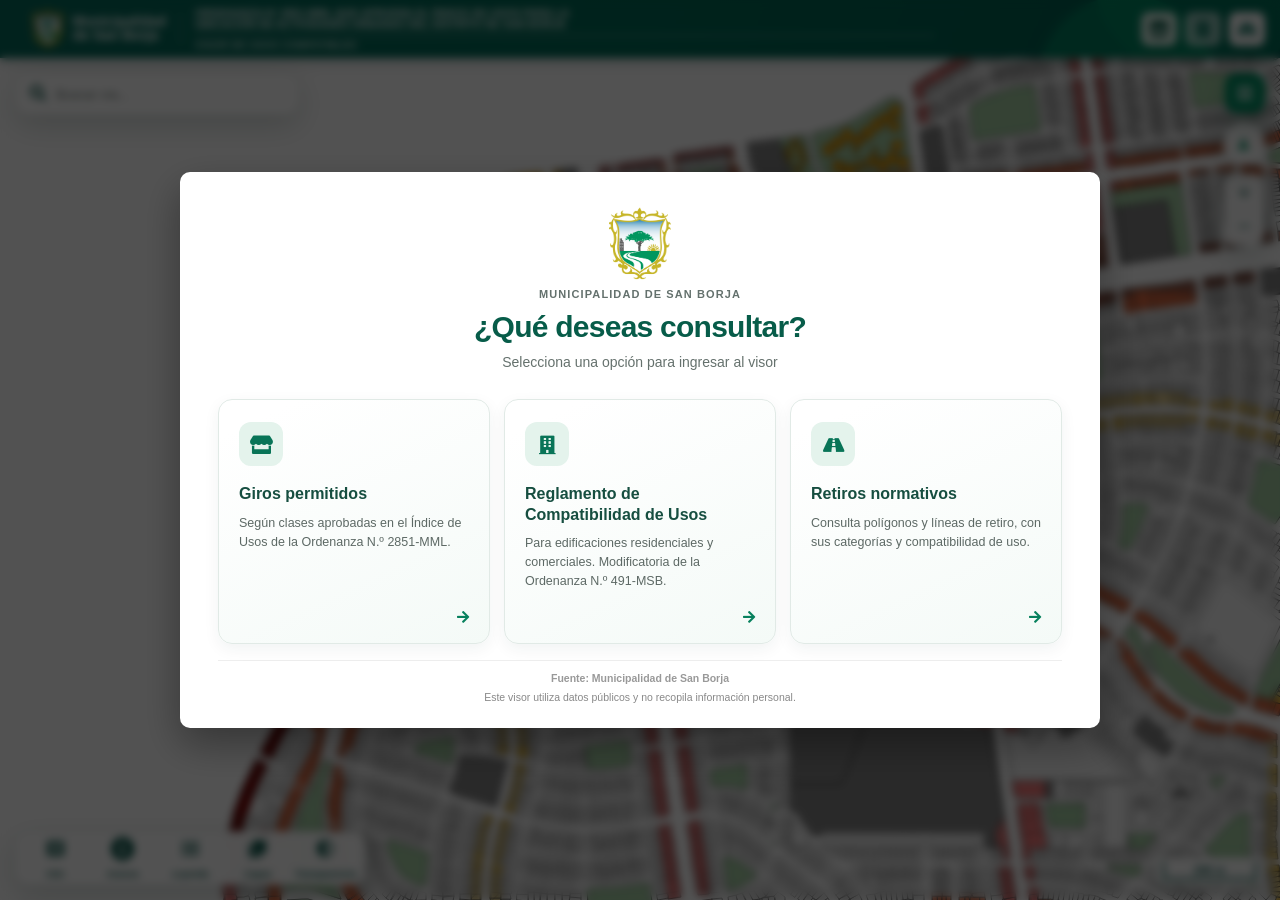
==== commit 114b8c18: "Cambio de ruta para niveles operacionales" ====
--- a/index.html
+++ b/index.html
@@ -2,13 +2,15 @@
 <html lang="es">
     <head>
         <meta charset="utf-8">
+        <base href="/">
+        <script src="js/app/rutas-visores.js?v=20261021-rutas1"></script>
         <meta http-equiv="X-UA-Compatible" content="IE=edge">
         <meta name="viewport" content="width=device-width, initial-scale=1.0, maximum-scale=1.0, user-scalable=no">
         <meta name="mobile-web-app-capable" content="yes">
         <meta name="apple-mobile-web-app-capable" content="yes">
         <link rel="stylesheet" href="css/leaflet.css">
         <link rel="stylesheet" href="css/fontawesome-all.min.css">
-        <link rel="stylesheet" href="css/app.css?v=20261020-vis3-modal-seleccion4">
+        <link rel="stylesheet" href="css/app.css?v=20261021-rutas1">
         <title>Plano de Usos - San Borja</title>
         <script src="js/usos.js?v=20260917-sin-actividades-excluidas1"></script>
         <script src="js/app/preservar-usos-anteriores.js?v=20260930-restricciones-complemento1"></script>
@@ -274,7 +276,6 @@
         <script src="js/leaflet.js"></script>
         <script src="https://cdn.jsdelivr.net/npm/leaflet-textpath@1.2.3/leaflet.textpath.min.js"></script>
         <script src="js/leaflet.pattern.js"></script>
-        <script src="js/leaflet-hash.js"></script>
 
         <script src="data/usos_compatibles_0.js?v=20261001-poligono-faltante1"></script>
         <script src="data/parques_alineados_20261001.js?v=20261001-parques1"></script>
@@ -283,7 +284,7 @@
         <script src="data/Bordes_1.js?v=20260924-bordes1"></script>
         <script src="data/poligono_retiros_con_codigos_2.js?v=20261019-retiro-normativo1"></script>
 
-        <script src="js/app/core.js?v=20260928-permitido-restriccion1"></script>
+        <script src="js/app/core.js?v=20261021-rutas1"></script>
         <script src="js/app/legend-filters.js?v=20261001-parques1"></script>
         <script src="js/app/layers.js?v=20261020-auditoria1"></script>
         <script src="js/app/controls.js?v=20261020-auditoria1"></script>
@@ -291,7 +292,7 @@
         <script src="js/app/panel.js?v=20261020-residencial-exclusivo-preferente1"></script>
         <script src="data/equivalencias_2851.js?v=20261002-consulta-ciiu1"></script>
         <script src="js/app/consulta-ciiu.js?v=20261005-consulta-simple1"></script>
-        <script src="js/app/welcome-modal.js?v=20261014-mobile-menu-visores5"></script>
+        <script src="js/app/welcome-modal.js?v=20261021-rutas1"></script>
         <script src="js/app/ui-guard.js?v=20260805-legend2"></script>
         <script src="js/app/map-opacity.js?v=20260824-toolbar2"></script>
         <script src="js/app/vias-search.js?v=20261009-retiros-vias1"></script>
--- a/css/app.css
+++ b/css/app.css
@@ -2102,6 +2102,10 @@
 }
 
 #welcome-modal.oculto {
+    display: none;
+}
+
+html.inicio-retiros #welcome-modal {
     display: none;
 }
 
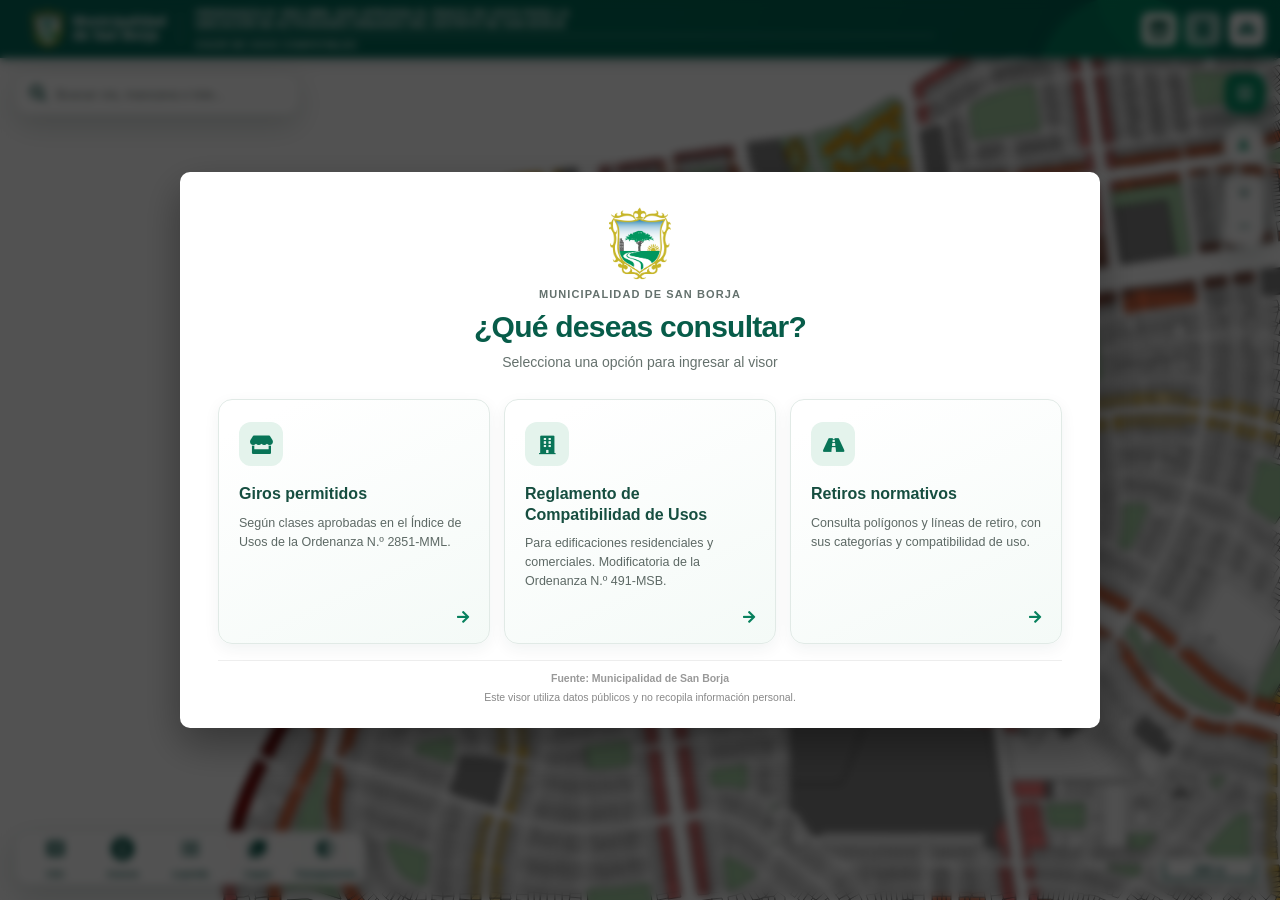
==== commit f3916abc: "incorporacion de numeracion de lotes y manzanas para buscador y panel" ====
--- a/index.html
+++ b/index.html
@@ -10,7 +10,7 @@
         <meta name="apple-mobile-web-app-capable" content="yes">
         <link rel="stylesheet" href="css/leaflet.css">
         <link rel="stylesheet" href="css/fontawesome-all.min.css">
-        <link rel="stylesheet" href="css/app.css?v=20261021-rutas1">
+        <link rel="stylesheet" href="css/app.css?v=20261022-busqueda1">
         <title>Plano de Usos - San Borja</title>
         <script src="js/usos.js?v=20260917-sin-actividades-excluidas1"></script>
         <script src="js/app/preservar-usos-anteriores.js?v=20260930-restricciones-complemento1"></script>
@@ -51,7 +51,7 @@
                     <i class="fas fa-search"></i>
                 </button>
                 <i class="fas fa-search icono-lupa"></i>
-                <input type="text" id="buscador-vias" placeholder="Buscar vía..." autocomplete="off" aria-label="Buscar vía">
+                <input type="text" id="buscador-vias" placeholder="Buscar vía, manzana o lote..." autocomplete="off" aria-label="Buscar vía, dirección o manzana y lote">
                 <button type="button" id="boton-limpiar-vias" aria-label="Limpiar búsqueda de vía" title="Limpiar búsqueda" hidden>
                     <i class="fas fa-times" aria-hidden="true"></i>
                 </button>
@@ -230,6 +230,8 @@
                 <div id="meta-lote-zonificacion" class="meta-lote-zonificacion" hidden>
                     <span id="chip-zonificacion-vigente" class="chip-lote chip-zonificacion"></span>
                     <span id="chip-identificacion-lote" class="chip-lote"></span>
+                    <span id="chip-manzana-urbana" class="chip-lote" hidden></span>
+                    <span id="chip-lote-urbano" class="chip-lote" hidden></span>
                     <span id="chip-area-lote" class="chip-lote"></span>
                 </div>
                 <div id="selector-edificacion" class="selector-edificacion" hidden aria-label="Escenario de edificación">
@@ -278,6 +280,7 @@
         <script src="js/leaflet.pattern.js"></script>
 
         <script src="data/usos_compatibles_0.js?v=20261001-poligono-faltante1"></script>
+        <script src="data/lotes_urbanos_2024.js?v=20261022-lotes-urbanos1"></script>
         <script src="data/parques_alineados_20261001.js?v=20261001-parques1"></script>
         <script defer src="data/zonificacion_auxiliar.js?v=20261001-poligono-faltante1"></script>
         <script defer src="js/app/zonificacion.js?v=20260930-revisadas1"></script>
@@ -289,15 +292,16 @@
         <script src="js/app/layers.js?v=20261020-auditoria1"></script>
         <script src="js/app/controls.js?v=20261020-auditoria1"></script>
         <script src="js/app/visor-retiros.js?v=20261020-vis3-modal-seleccion3"></script>
-        <script src="js/app/panel.js?v=20261020-residencial-exclusivo-preferente1"></script>
+        <script src="js/app/panel.js?v=20261022-lotes-urbanos1"></script>
         <script src="data/equivalencias_2851.js?v=20261002-consulta-ciiu1"></script>
         <script src="js/app/consulta-ciiu.js?v=20261005-consulta-simple1"></script>
         <script src="js/app/welcome-modal.js?v=20261021-rutas1"></script>
         <script src="js/app/ui-guard.js?v=20260805-legend2"></script>
         <script src="js/app/map-opacity.js?v=20260824-toolbar2"></script>
-        <script src="js/app/vias-search.js?v=20261009-retiros-vias1"></script>
+        <script src="js/app/lotes-search.js?v=20261022-busqueda3"></script>
+        <script src="js/app/vias-search.js?v=20261022-busqueda2"></script>
         <script src="js/app/geoapify-config.js?v=20260928-geoapify-demo1"></script>
-        <script src="js/app/address-search.js?v=20260928-geoapify-lotes2"></script>
+        <script src="js/app/address-search.js?v=20261022-busqueda1"></script>
         <script src="js/app/evaluacion-lote.js?v=20261019-escenario-con-obra1"></script>
         <script src="js/app/zonificacion-vigente.js?v=20261020-auditoria1"></script>
         <script src="js/app/capa-zonificacion-vigente.js?v=20261020-auditoria1"></script>
--- a/css/app.css
+++ b/css/app.css
@@ -993,6 +993,20 @@
     box-shadow: 0 6px 15px rgba(0, 0, 0, 0.2);
     display: none;
     z-index: 1001;
+}
+
+.sugerencia-nota-lotes {
+    padding: 10px 15px;
+    font-size: 12px;
+    line-height: 1.4;
+    color: #526b70;
+    background: #edf8fa;
+}
+
+.sugerencia-item small {
+    margin-top: 4px;
+    line-height: 1.4;
+    font-weight: normal;
 }
 
 .sugerencia-item {
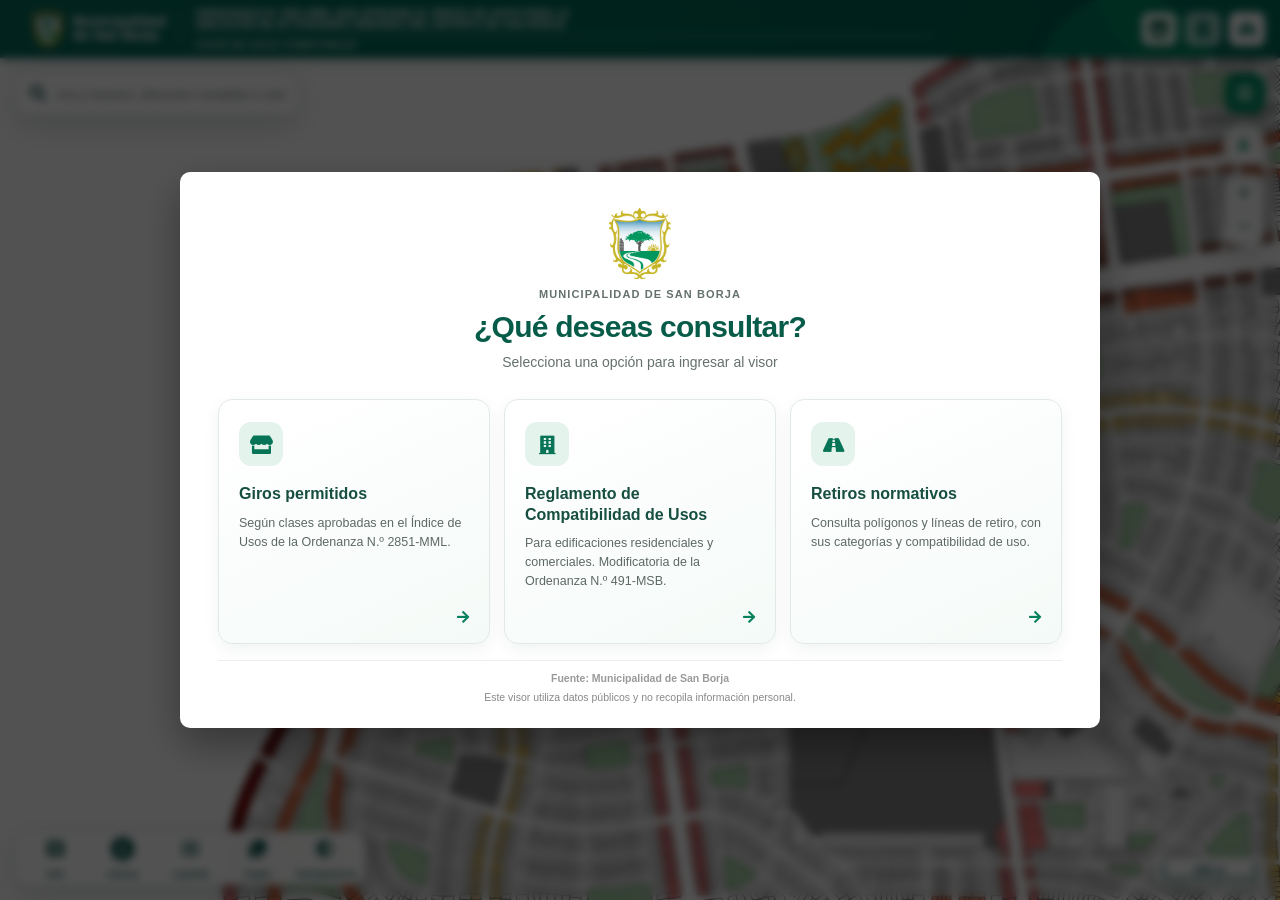
==== commit 9a5c4efa: "Implementacion de numeracion de lotes y rediregimiento" ====
--- a/index.html
+++ b/index.html
@@ -10,7 +10,7 @@
         <meta name="apple-mobile-web-app-capable" content="yes">
         <link rel="stylesheet" href="css/leaflet.css">
         <link rel="stylesheet" href="css/fontawesome-all.min.css">
-        <link rel="stylesheet" href="css/app.css?v=20261022-busqueda1">
+        <link rel="stylesheet" href="css/app.css?v=20261023-6">
         <title>Plano de Usos - San Borja</title>
         <script src="js/usos.js?v=20260917-sin-actividades-excluidas1"></script>
         <script src="js/app/preservar-usos-anteriores.js?v=20260930-restricciones-complemento1"></script>
@@ -51,12 +51,19 @@
                     <i class="fas fa-search"></i>
                 </button>
                 <i class="fas fa-search icono-lupa"></i>
-                <input type="text" id="buscador-vias" placeholder="Buscar vía, manzana o lote..." autocomplete="off" aria-label="Buscar vía, dirección o manzana y lote">
+                <input type="text" id="buscador-vias" placeholder="Vía y número, dirección completa o código de lote..." autocomplete="off" aria-label="Buscar vía, número de puerta, dirección o código de lote">
                 <button type="button" id="boton-limpiar-vias" aria-label="Limpiar búsqueda de vía" title="Limpiar búsqueda" hidden>
                     <i class="fas fa-times" aria-hidden="true"></i>
                 </button>
                 <div id="sugerencias-vias"></div>
             </div>
+            <section id="direcciones-lote-panel" class="direcciones-lote-panel" hidden aria-labelledby="titulo-direcciones-lote">
+                <div class="direcciones-lote-cabecera">
+                    <h3 id="titulo-direcciones-lote">Direcciones vinculadas</h3>
+                    <span id="conteo-direcciones-lote"></span>
+                </div>
+                <ul id="lista-direcciones-lote"></ul>
+            </section>
         </div>
 
         <button type="button" id="boton-detalle-movil" aria-label="Abrir detalle del lote" aria-expanded="false">
@@ -230,8 +237,6 @@
                 <div id="meta-lote-zonificacion" class="meta-lote-zonificacion" hidden>
                     <span id="chip-zonificacion-vigente" class="chip-lote chip-zonificacion"></span>
                     <span id="chip-identificacion-lote" class="chip-lote"></span>
-                    <span id="chip-manzana-urbana" class="chip-lote" hidden></span>
-                    <span id="chip-lote-urbano" class="chip-lote" hidden></span>
                     <span id="chip-area-lote" class="chip-lote"></span>
                 </div>
                 <div id="selector-edificacion" class="selector-edificacion" hidden aria-label="Escenario de edificación">
@@ -280,28 +285,29 @@
         <script src="js/leaflet.pattern.js"></script>
 
         <script src="data/usos_compatibles_0.js?v=20261001-poligono-faltante1"></script>
-        <script src="data/lotes_urbanos_2024.js?v=20261022-lotes-urbanos1"></script>
         <script src="data/parques_alineados_20261001.js?v=20261001-parques1"></script>
         <script defer src="data/zonificacion_auxiliar.js?v=20261001-poligono-faltante1"></script>
         <script defer src="js/app/zonificacion.js?v=20260930-revisadas1"></script>
         <script src="data/Bordes_1.js?v=20260924-bordes1"></script>
         <script src="data/poligono_retiros_con_codigos_2.js?v=20261019-retiro-normativo1"></script>
 
-        <script src="js/app/core.js?v=20261021-rutas1"></script>
+        <script src="js/app/core.js?v=20261023-n-1"></script>
         <script src="js/app/legend-filters.js?v=20261001-parques1"></script>
-        <script src="js/app/layers.js?v=20261020-auditoria1"></script>
+        <script src="js/app/layers.js?v=20261023-resaltado-busqueda1"></script>
         <script src="js/app/controls.js?v=20261020-auditoria1"></script>
         <script src="js/app/visor-retiros.js?v=20261020-vis3-modal-seleccion3"></script>
-        <script src="js/app/panel.js?v=20261022-lotes-urbanos1"></script>
+        <script src="js/app/panel.js?v=20261023-2"></script>
         <script src="data/equivalencias_2851.js?v=20261002-consulta-ciiu1"></script>
         <script src="js/app/consulta-ciiu.js?v=20261005-consulta-simple1"></script>
         <script src="js/app/welcome-modal.js?v=20261021-rutas1"></script>
         <script src="js/app/ui-guard.js?v=20260805-legend2"></script>
         <script src="js/app/map-opacity.js?v=20260824-toolbar2"></script>
-        <script src="js/app/lotes-search.js?v=20261022-busqueda3"></script>
-        <script src="js/app/vias-search.js?v=20261022-busqueda2"></script>
+        <script src="js/app/vias-search.js?v=20261023-2"></script>
         <script src="js/app/geoapify-config.js?v=20260928-geoapify-demo1"></script>
-        <script src="js/app/address-search.js?v=20261022-busqueda1"></script>
+        <script src="js/app/address-search.js?v=20261023-4"></script>
+        <script src="js/app/engine-direcciones.js?v=20261023-directorio5"></script>
+        <script src="data/directorio_direcciones.js?v=20261023-directorio3"></script>
+        <script src="js/app/direcciones-search.js?v=20261023-directorio7"></script>
         <script src="js/app/evaluacion-lote.js?v=20261019-escenario-con-obra1"></script>
         <script src="js/app/zonificacion-vigente.js?v=20261020-auditoria1"></script>
         <script src="js/app/capa-zonificacion-vigente.js?v=20261020-auditoria1"></script>
--- a/css/app.css
+++ b/css/app.css
@@ -834,6 +834,10 @@
     width: min(360px, calc(100vw - 32px));
 }
 
+#bloque-superior-izquierdo.buscador-con-direcciones {
+    gap: 0;
+}
+
 #tarjeta-titulo {
     background-color: rgba(255, 255, 255, 0.96);
     border-radius: 8px;
@@ -995,26 +999,87 @@
     z-index: 1001;
 }
 
-.sugerencia-nota-lotes {
-    padding: 10px 15px;
-    font-size: 12px;
-    line-height: 1.4;
-    color: #526b70;
-    background: #edf8fa;
-}
-
-.sugerencia-item small {
-    margin-top: 4px;
-    line-height: 1.4;
-    font-weight: normal;
-}
-
 .sugerencia-item {
     padding: 12px 15px;
     font-size: 12px;
     cursor: pointer;
     border-bottom: 1px solid #f0f0f0;
     color: #333;
+}
+
+.sugerencia-item small {
+    display: block;
+    margin-top: 4px;
+    color: #65766d;
+    font-size: 11px;
+    line-height: 1.35;
+    font-weight: normal;
+}
+
+.resultado-direccion-mensaje {
+    padding: 10px 14px;
+    color: #526b70;
+    background: #f2f7f5;
+    font-size: 12px;
+    line-height: 1.4;
+}
+
+.direcciones-lote-panel {
+    width: 100%;
+    max-height: min(42vh, 320px);
+    box-sizing: border-box;
+    overflow-y: auto;
+    margin: 8px 0 0;
+    padding: 13px 14px;
+    border: 1px solid rgba(204, 222, 215, 0.9);
+    border-radius: 16px;
+    background: rgba(255, 255, 255, 0.83);
+    box-shadow: 0 8px 22px rgba(20, 43, 35, 0.16), inset 0 1px 0 rgba(255, 255, 255, 0.78);
+    backdrop-filter: blur(12px) saturate(1.18);
+    -webkit-backdrop-filter: blur(12px) saturate(1.18);
+}
+
+.direcciones-lote-panel[hidden] {
+    display: none;
+}
+
+.direcciones-lote-cabecera {
+    display: flex;
+    align-items: baseline;
+    justify-content: space-between;
+    gap: 10px;
+    margin-bottom: 8px;
+}
+
+.direcciones-lote-cabecera h3 {
+    margin: 0;
+    color: #244b3d;
+    font-size: 13px;
+}
+
+.direcciones-lote-cabecera span {
+    color: #71847b;
+    font-size: 11px;
+}
+
+.direcciones-lote-panel ul {
+    display: grid;
+    gap: 7px;
+    margin: 0;
+    padding: 0;
+    list-style: none;
+}
+
+.direcciones-lote-panel li {
+    display: grid;
+    gap: 2px;
+    color: #596a61;
+    font-size: 12px;
+    line-height: 1.4;
+}
+
+.direcciones-lote-panel li strong {
+    color: #263d33;
 }
 
 .sugerencia-item:hover {
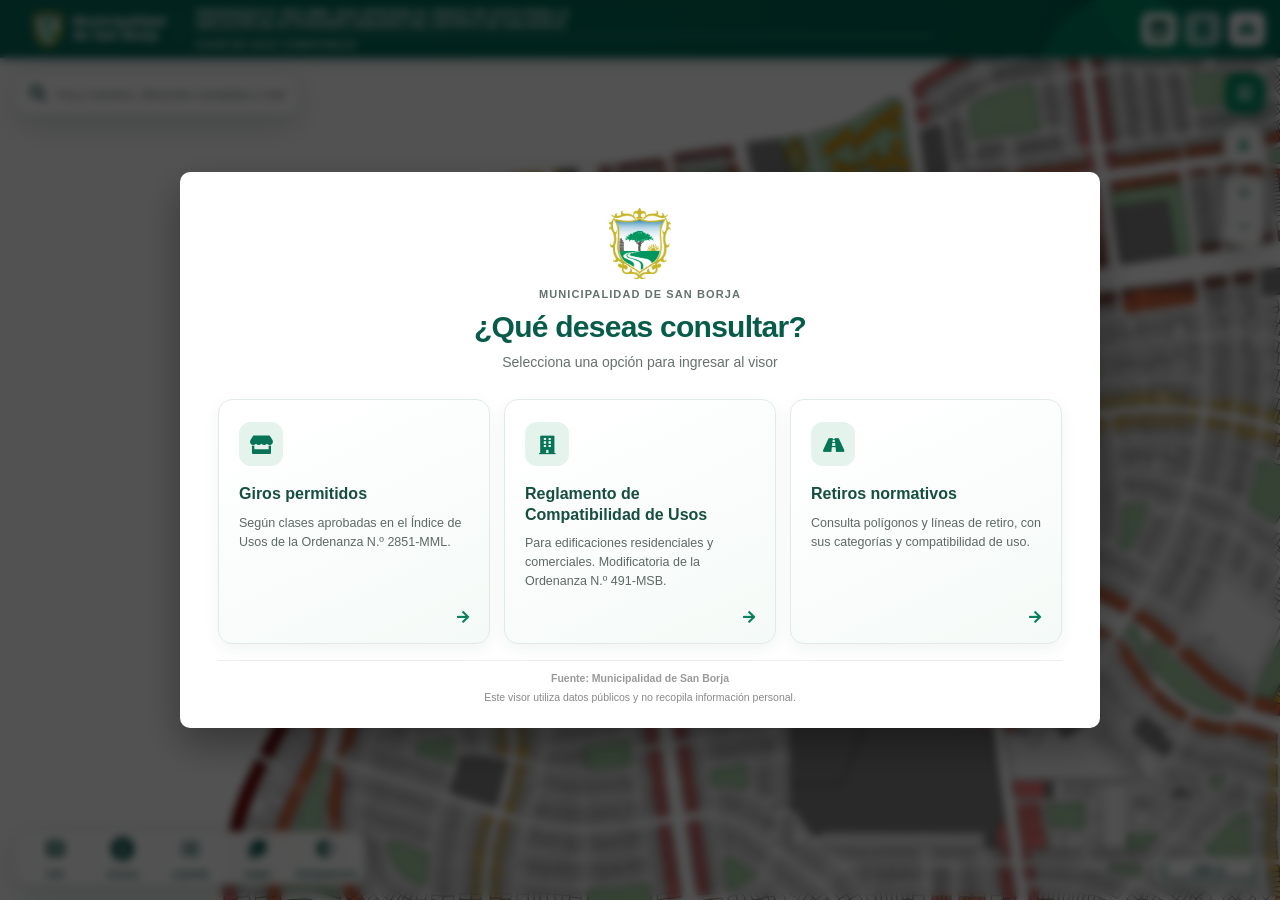
==== commit faa4865b: "Implementacion de a b c para residencial preferente" ====
--- a/index.html
+++ b/index.html
@@ -286,6 +286,8 @@
 
         <script src="data/usos_compatibles_0.js?v=20261001-poligono-faltante1"></script>
         <script src="data/parques_alineados_20261001.js?v=20261001-parques1"></script>
+        <script src="data/urbanizaciones_etapas.js?v=20261028-urbanizaciones1"></script>
+        <script src="data/areas_tratamiento_diferenciado.js?v=20261028-atd1"></script>
         <script defer src="data/zonificacion_auxiliar.js?v=20261001-poligono-faltante1"></script>
         <script defer src="js/app/zonificacion.js?v=20260930-revisadas1"></script>
         <script src="data/Bordes_1.js?v=20260924-bordes1"></script>
@@ -296,7 +298,7 @@
         <script src="js/app/layers.js?v=20261023-resaltado-busqueda1"></script>
         <script src="js/app/controls.js?v=20261020-auditoria1"></script>
         <script src="js/app/visor-retiros.js?v=20261020-vis3-modal-seleccion3"></script>
-        <script src="js/app/panel.js?v=20261023-2"></script>
+        <script src="js/app/panel.js?v=20261028-atd4"></script>
         <script src="data/equivalencias_2851.js?v=20261002-consulta-ciiu1"></script>
         <script src="js/app/consulta-ciiu.js?v=20261005-consulta-simple1"></script>
         <script src="js/app/welcome-modal.js?v=20261021-rutas1"></script>
@@ -304,7 +306,7 @@
         <script src="js/app/map-opacity.js?v=20260824-toolbar2"></script>
         <script src="js/app/vias-search.js?v=20261023-2"></script>
         <script src="js/app/geoapify-config.js?v=20260928-geoapify-demo1"></script>
-        <script src="js/app/address-search.js?v=20261023-4"></script>
+        <script src="js/app/address-search.js?v=20261028-atd1"></script>
         <script src="js/app/engine-direcciones.js?v=20261023-directorio5"></script>
         <script src="data/directorio_direcciones.js?v=20261023-directorio3"></script>
         <script src="js/app/direcciones-search.js?v=20261023-directorio7"></script>
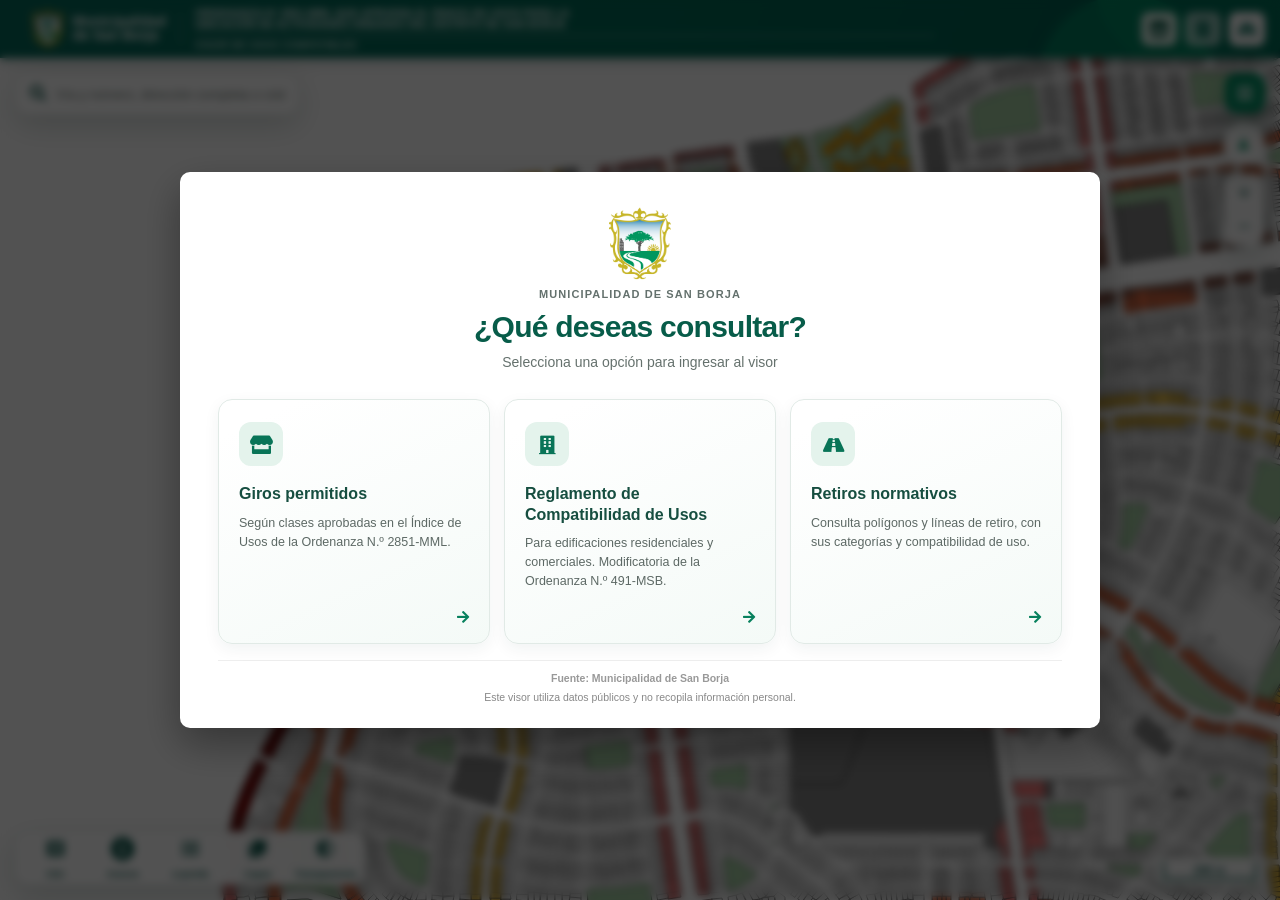
==== commit 28e12106: "Cambio lotes amarillos iguales y C con todos los 7 elementos iguales" ====
--- a/index.html
+++ b/index.html
@@ -294,11 +294,11 @@
         <script src="data/poligono_retiros_con_codigos_2.js?v=20261019-retiro-normativo1"></script>
 
         <script src="js/app/core.js?v=20261023-n-1"></script>
-        <script src="js/app/legend-filters.js?v=20261001-parques1"></script>
-        <script src="js/app/layers.js?v=20261023-resaltado-busqueda1"></script>
+        <script src="js/app/legend-filters.js?v=20261029-atd1"></script>
+        <script src="js/app/layers.js?v=20261029-atd1"></script>
         <script src="js/app/controls.js?v=20261020-auditoria1"></script>
-        <script src="js/app/visor-retiros.js?v=20261020-vis3-modal-seleccion3"></script>
-        <script src="js/app/panel.js?v=20261028-atd4"></script>
+        <script src="js/app/visor-retiros.js?v=20261029-atd1"></script>
+        <script src="js/app/panel.js?v=20261029-atd2"></script>
         <script src="data/equivalencias_2851.js?v=20261002-consulta-ciiu1"></script>
         <script src="js/app/consulta-ciiu.js?v=20261005-consulta-simple1"></script>
         <script src="js/app/welcome-modal.js?v=20261021-rutas1"></script>
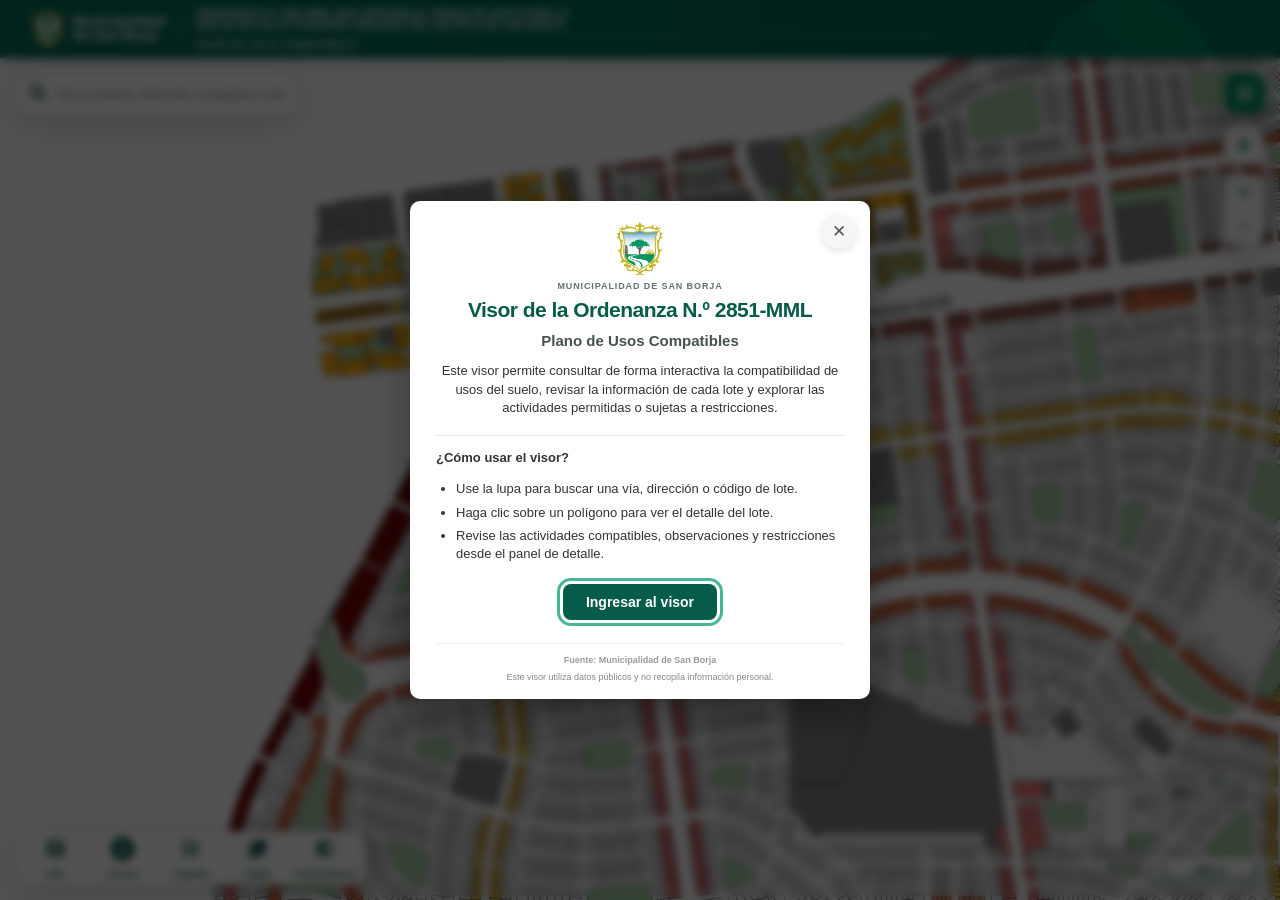
==== commit 06ad4732: "separacion de visor 3 - niveles operacionales" ====
--- a/index.html
+++ b/index.html
@@ -2,16 +2,14 @@
 <html lang="es">
     <head>
         <meta charset="utf-8">
-        <base href="/">
-        <script src="js/app/rutas-visores.js?v=20261021-rutas1"></script>
         <meta http-equiv="X-UA-Compatible" content="IE=edge">
         <meta name="viewport" content="width=device-width, initial-scale=1.0, maximum-scale=1.0, user-scalable=no">
         <meta name="mobile-web-app-capable" content="yes">
         <meta name="apple-mobile-web-app-capable" content="yes">
         <link rel="stylesheet" href="css/leaflet.css">
         <link rel="stylesheet" href="css/fontawesome-all.min.css">
-        <link rel="stylesheet" href="css/app.css?v=20261023-6">
-        <title>Plano de Usos - San Borja</title>
+        <link rel="stylesheet" href="css/app.css?v=20261030-independiente1">
+        <title>Visor de la Ordenanza 2851 — San Borja</title>
         <script src="js/usos.js?v=20260917-sin-actividades-excluidas1"></script>
         <script src="js/app/preservar-usos-anteriores.js?v=20260930-restricciones-complemento1"></script>
         <script src="js/restricciones.js?v=20261014-residencial-exclusivo-nota1"></script>
@@ -34,15 +32,6 @@
             </div>
         </header>
 
-        <nav class="navegacion-visores" aria-label="Seleccionar visor">
-            <button type="button" class="navegacion-visores-toggle" aria-label="Abrir menú de visores" aria-expanded="false" aria-controls="navegacion-visores-opciones" title="Cambiar visor"><i class="fas fa-map" aria-hidden="true"></i></button>
-            <div class="navegacion-visores-opciones" id="navegacion-visores-opciones">
-                <button type="button" data-visor="1" aria-label="Abrir visor 1: Giros permitidos" aria-pressed="true" title="Giros permitidos"><i class="fas fa-store" aria-hidden="true"></i></button>
-                <button type="button" data-visor="2" aria-label="Visor 2 próximamente" title="Próximamente" disabled><i class="fas fa-building" aria-hidden="true"></i></button>
-                <button type="button" data-visor="3" aria-label="Abrir visor 3: Retiros normativos" aria-pressed="false" title="Retiros normativos"><i class="fas fa-road" aria-hidden="true"></i></button>
-            </div>
-        </nav>
-
         <div id="map"></div>
 
         <div id="bloque-superior-izquierdo">
@@ -78,61 +67,23 @@
 
         <div id="welcome-modal" role="dialog" aria-modal="true" aria-labelledby="welcome-title">
             <div class="modal-content">
-                <button type="button" id="btn-cerrar-portada" class="close-modal-icon" title="Volver a las opciones" aria-label="Volver a las opciones">&#10005;</button>
-
-                <div id="portada-opciones">
-                    <div class="portada-encabezado">
-                        <span class="modal-logo-recorte"><img class="modal-logo" src="assets/Logo-institucional.png?v=20261015" alt="Escudo de San Borja"></span>
-                        <p class="portada-municipalidad">Municipalidad de San Borja</p>
-                        <h2 id="welcome-title">¿Qué deseas consultar?</h2>
-                        <p class="portada-bajada">Selecciona una opción para ingresar al visor</p>
-                    </div>
-
-                    <div class="portada-tarjetas" aria-label="Opciones de consulta">
-                        <button class="portada-tarjeta" type="button" data-open-visor aria-label="Abrir el visor de Giros permitidos">
-                            <span class="portada-icono" aria-hidden="true"><i class="fas fa-store"></i></span>
-                            <span class="portada-tarjeta-contenido">
-                                <span class="portada-tarjeta-titulo">Giros permitidos</span>
-                                <span class="portada-tarjeta-descripcion">Según clases aprobadas en el Índice de Usos de la Ordenanza N.º 2851-MML.</span>
-                            </span>
-                            <span class="portada-flecha" aria-hidden="true"><i class="fas fa-arrow-right"></i></span>
-                        </button>
-
-                        <button class="portada-tarjeta" type="button" data-coming-soon aria-label="Ver el estado del Reglamento de Compatibilidad de Usos">
-                            <span class="portada-icono" aria-hidden="true"><i class="fas fa-building"></i></span>
-                            <span class="portada-tarjeta-contenido">
-                                <span class="portada-tarjeta-titulo">Reglamento de Compatibilidad de Usos</span>
-                                <span class="portada-tarjeta-descripcion">Para edificaciones residenciales y comerciales. Modificatoria de la Ordenanza N.º 491-MSB.</span>
-                            </span>
-                            <span class="portada-flecha" aria-hidden="true"><i class="fas fa-arrow-right"></i></span>
-                        </button>
-
-                        <button class="portada-tarjeta" type="button" data-open-retiros aria-label="Abrir el visor de retiros normativos">
-                            <span class="portada-icono" aria-hidden="true"><i class="fas fa-road"></i></span>
-                            <span class="portada-tarjeta-contenido">
-                                <span class="portada-tarjeta-titulo">Retiros normativos</span>
-                                <span class="portada-tarjeta-descripcion">Consulta polígonos y líneas de retiro, con sus categorías y compatibilidad de uso.</span>
-                            </span>
-                            <span class="portada-flecha" aria-hidden="true"><i class="fas fa-arrow-right"></i></span>
-                        </button>
-
-                    </div>
-
-                    <div class="source">
-                        Fuente: Municipalidad de San Borja
-                        <span class="privacy-note">Este visor utiliza datos públicos y no recopila información personal.</span>
-                    </div>
-                </div>
-
-                <section id="portada-proximamente" class="portada-proximamente" aria-labelledby="portada-proximamente-titulo" aria-live="polite" hidden>
-                    <span class="portada-proximamente-icono" aria-hidden="true"><i class="fas fa-wrench"></i></span>
-                    <p class="portada-municipalidad">Nuevo módulo</p>
-                    <h2 id="portada-proximamente-titulo">Estamos preparando este visor</h2>
-                    <p id="portada-proximamente-descripcion" class="portada-proximamente-descripcion"></p>
-                    <button type="button" id="btn-volver-opciones" class="btn-volver-opciones">
-                        <i class="fas fa-arrow-left" aria-hidden="true"></i>
-                        Volver a las opciones
-                    </button>
+                <button type="button" id="btn-cerrar-portada" class="close-modal-icon" title="Cerrar información" aria-label="Cerrar información y entrar al visor">&#10005;</button>
+
+                <section id="portada-info" aria-labelledby="welcome-title">
+                    <span class="modal-logo-recorte"><img class="modal-logo" src="assets/Logo-institucional.png?v=20261015" alt="Escudo de San Borja"></span>
+                    <p class="portada-municipalidad">Municipalidad de San Borja</p>
+                    <h2 id="welcome-title">Visor de la Ordenanza N.º 2851-MML</h2>
+                    <h3>Plano de Usos Compatibles</h3>
+                    <p>Este visor permite consultar de forma interactiva la compatibilidad de usos del suelo, revisar la información de cada lote y explorar las actividades permitidas o sujetas a restricciones.</p>
+                    <hr class="modal-divider">
+                    <p class="modal-help-title">¿Cómo usar el visor?</p>
+                    <ul>
+                        <li>Use la lupa para buscar una vía, dirección o código de lote.</li>
+                        <li>Haga clic sobre un polígono para ver el detalle del lote.</li>
+                        <li>Revise las actividades compatibles, observaciones y restricciones desde el panel de detalle.</li>
+                    </ul>
+                    <div class="modal-buttons"><button id="btn-ingresar-visor" class="btn-ingresar" type="button">Ingresar al visor</button></div>
+                    <div class="source">Fuente: Municipalidad de San Borja<span class="privacy-note">Este visor utiliza datos públicos y no recopila información personal.</span></div>
                 </section>
 
                 <section id="portada-consulta-ciiu" class="consulta-ciiu" aria-labelledby="consulta-ciiu-titulo" hidden>
@@ -188,36 +139,6 @@
             </div>
         </div>
 
-        <aside id="panel-capas-retiros" class="panel-capas-retiros" aria-label="Capas del mapa de retiros" hidden>
-            <h3 class="retiros-panel-titulo">Capas del mapa</h3>
-            <p class="retiros-panel-ayuda">Activa las capas que necesitas para comparar lotes y retiros.</p>
-            <div class="retiros-capas-grupo">
-                <h3>Predios</h3>
-                <label><input type="checkbox" data-retiro-capa="lotes" checked disabled><i class="muestra-retiros-poligono-gris" aria-hidden="true"></i><span>Lotes grises</span></label>
-                <label><input type="checkbox" data-retiro-capa="compatibles" checked disabled><i class="muestra-retiros-poligono-azul" aria-hidden="true"></i><span>Lotes compatibles</span></label>
-            </div>
-            <div class="retiros-capas-grupo">
-                <h3>Retiros normativos</h3>
-                <label><input type="checkbox" data-retiro-capa="poligonos" checked disabled><i class="muestra-retiros-poligono" aria-hidden="true"></i><span>Áreas de retiro</span></label>
-                <label><input type="checkbox" data-retiro-capa="lineas3" checked disabled><i class="muestra-retiros-linea muestra-retiros-linea-3" aria-hidden="true"></i><span>Líneas de retiro · 3 m</span></label>
-                <label><input type="checkbox" data-retiro-capa="lineas5" checked disabled><i class="muestra-retiros-linea muestra-retiros-linea-5" aria-hidden="true"></i><span>Líneas de retiro · 5 m</span></label>
-            </div>
-            <div class="retiros-capas-grupo retiros-capas-grupo-contexto">
-                <h3>Contexto</h3>
-                <label><input type="checkbox" data-retiro-capa="contexto" checked disabled><i class="muestra-retiros-contexto" aria-hidden="true"></i><span>Área urbana</span></label>
-            </div>
-            <div class="retiros-capas-grupo">
-                <h3>Vías</h3>
-                <label><input type="checkbox" data-retiro-capa="vias" checked><i class="muestra-retiros-vias" aria-hidden="true"></i><span>Vías y nombres</span></label>
-            </div>
-            <div class="leyenda-retiros" aria-label="Leyenda de retiros normativos">
-                <h3>Líneas de retiros normativas</h3>
-                <span><i class="muestra-retiros-linea muestra-retiros-linea-5"></i>Retiro de 5 m</span>
-                <span><i class="muestra-retiros-linea muestra-retiros-linea-3"></i>Retiro de 3 m</span>
-                <span><i class="muestra-retiros-poligono"></i>Área compatible (gris)</span>
-            </div>
-        </aside>
-
         <div id="panel-usos" class="minimizado">
             <button type="button" id="boton-altura-panel" class="boton-altura-panel" aria-label="Expandir detalle del lote"></button>
             <div class="cabecera-negra">
@@ -255,10 +176,6 @@
             </div>
 
             <div id="contenido-scrollable">
-                <div id="retiros-detalle" hidden>
-                    <p class="retiros-detalle-intro">Selecciona un lote, un área o una línea de retiro para consultar sus datos.</p>
-                    <div id="retiros-detalle-campos"></div>
-                </div>
                 <div id="ventanas-zona">
                     <div id="ventana-observaciones">
                         <details class="panel-seccion-acordeon">
@@ -281,7 +198,7 @@
         </div>
 
         <script src="js/leaflet.js"></script>
-        <script src="https://cdn.jsdelivr.net/npm/leaflet-textpath@1.2.3/leaflet.textpath.min.js"></script>
+        <script src="js/leaflet.textpath.min.js"></script>
         <script src="js/leaflet.pattern.js"></script>
 
         <script src="data/usos_compatibles_0.js?v=20261001-poligono-faltante1"></script>
@@ -297,11 +214,10 @@
         <script src="js/app/legend-filters.js?v=20261029-atd1"></script>
         <script src="js/app/layers.js?v=20261029-atd1"></script>
         <script src="js/app/controls.js?v=20261020-auditoria1"></script>
-        <script src="js/app/visor-retiros.js?v=20261029-atd1"></script>
-        <script src="js/app/panel.js?v=20261029-atd2"></script>
+        <script src="js/app/panel.js?v=20261029-mz3"></script>
         <script src="data/equivalencias_2851.js?v=20261002-consulta-ciiu1"></script>
         <script src="js/app/consulta-ciiu.js?v=20261005-consulta-simple1"></script>
-        <script src="js/app/welcome-modal.js?v=20261021-rutas1"></script>
+        <script src="js/app/welcome-modal.js?v=20261030-independiente1"></script>
         <script src="js/app/ui-guard.js?v=20260805-legend2"></script>
         <script src="js/app/map-opacity.js?v=20260824-toolbar2"></script>
         <script src="js/app/vias-search.js?v=20261023-2"></script>
--- a/css/app.css
+++ b/css/app.css
@@ -2184,9 +2184,42 @@
     display: none;
 }
 
-html.inicio-retiros #welcome-modal {
-    display: none;
-}
+#portada-info { width: 100%; max-width: 620px; margin: auto; }
+#portada-info > p:not(.portada-municipalidad), #portada-info li { line-height: 1.6; }
+#portada-info ul { text-align: left; padding-left: 24px; }
+#portada-info li + li { margin-top: 8px; }
+#portada-info h3 { font-size: 18px; margin: 16px 0; color: #44534e; }
+.modal-divider { border: 0; border-top: 1px solid #e1eae6; margin: 24px 0 16px; }
+.modal-help-title { font-weight: 700; text-align: left; }
+.btn-ingresar { border: 0; border-radius: 8px; padding: 13px 28px; margin: 16px 0 20px; background: #075c49; color: white; font: inherit; font-weight: 700; cursor: pointer; }
+.btn-ingresar:hover { background: #064b3c; }
+.btn-ingresar:focus-visible { outline: 3px solid #47b597; outline-offset: 3px; }
+
+/* Portada de la Ordenanza 2851, a escala de la referencia municipal. */
+#welcome-modal:not(.oculto) > .modal-content:has(#portada-info:not([hidden])) {
+    width: min(460px, calc(100vw - 48px));
+    max-height: calc(100vh - 64px);
+    padding: 20px 26px 16px;
+}
+#welcome-modal:not(.oculto) > .modal-content:has(#portada-info:not([hidden])) #portada-info {
+    max-width: 410px;
+}
+#welcome-modal:not(.oculto) > .modal-content:has(#portada-info:not([hidden])) #portada-info > p:not(.portada-municipalidad),
+#welcome-modal:not(.oculto) > .modal-content:has(#portada-info:not([hidden])) #portada-info li { line-height: 1.5; }
+#welcome-modal:not(.oculto) > .modal-content:has(#portada-info:not([hidden])) .modal-logo-recorte { width: 46px; height: 55px; margin-bottom: 5px; }
+#welcome-modal:not(.oculto) > .modal-content:has(#portada-info:not([hidden])) .modal-logo-recorte .modal-logo { width: 114px !important; }
+#welcome-modal:not(.oculto) > .modal-content:has(#portada-info:not([hidden])) .portada-municipalidad { font-size: 9px !important; margin-bottom: 7px !important; }
+#welcome-modal:not(.oculto) > .modal-content:has(#portada-info:not([hidden])) .modal-content h2,
+#welcome-modal:not(.oculto) > .modal-content:has(#portada-info:not([hidden])) h2 { font-size: 21px; line-height: 1.18; }
+#welcome-modal:not(.oculto) > .modal-content:has(#portada-info:not([hidden])) #portada-info h3 { font-size: 15px; margin: 10px 0; }
+#welcome-modal:not(.oculto) > .modal-content:has(#portada-info:not([hidden])) #portada-info > p:not(.portada-municipalidad),
+#welcome-modal:not(.oculto) > .modal-content:has(#portada-info:not([hidden])) #portada-info li { font-size: 13px; line-height: 1.42; }
+#welcome-modal:not(.oculto) > .modal-content:has(#portada-info:not([hidden])) #portada-info ul { padding-left: 20px; margin: 9px 0; }
+#welcome-modal:not(.oculto) > .modal-content:has(#portada-info:not([hidden])) #portada-info li + li { margin-top: 5px; }
+#welcome-modal:not(.oculto) > .modal-content:has(#portada-info:not([hidden])) .modal-divider { margin: 17px 0 13px; }
+#welcome-modal:not(.oculto) > .modal-content:has(#portada-info:not([hidden])) .source { margin-top: 10px; font-size: 9px; }
+#welcome-modal:not(.oculto) > .modal-content:has(#portada-info:not([hidden])) .privacy-note { font-size: 9px; }
+#welcome-modal:not(.oculto) > .modal-content:has(#portada-info:not([hidden])) .btn-ingresar { padding: 10px 23px; margin: 11px 0 13px; font-size: 14px; }
 
 .modal-content {
     position: relative;
@@ -2804,6 +2837,11 @@
         flex: 0 1 auto;
     }
 
+    #welcome-modal:not(.oculto) > .modal-content:has(#portada-info:not([hidden])) {
+        width: min(460px, calc(100vw - 32px));
+        padding: 20px 20px 14px;
+    }
+
     .close-modal-icon {
         top: 12px;
         right: 12px;
